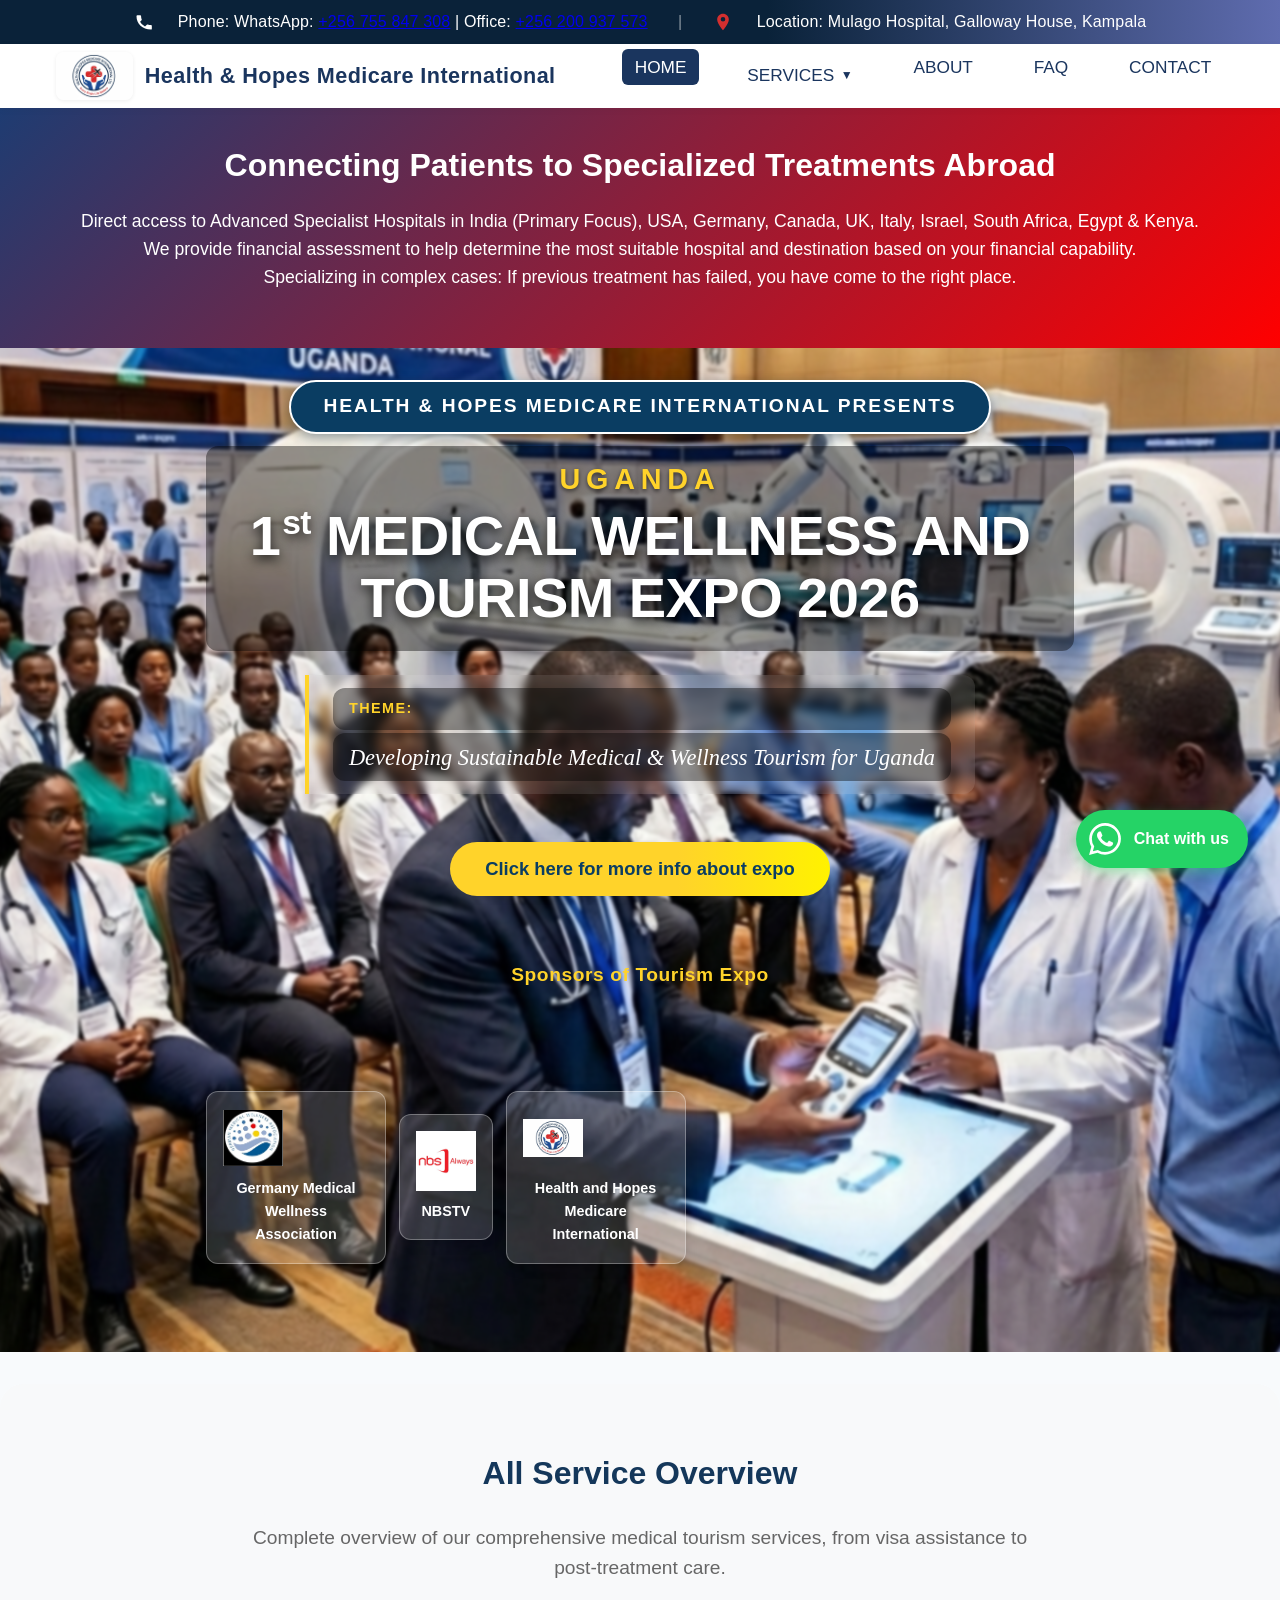
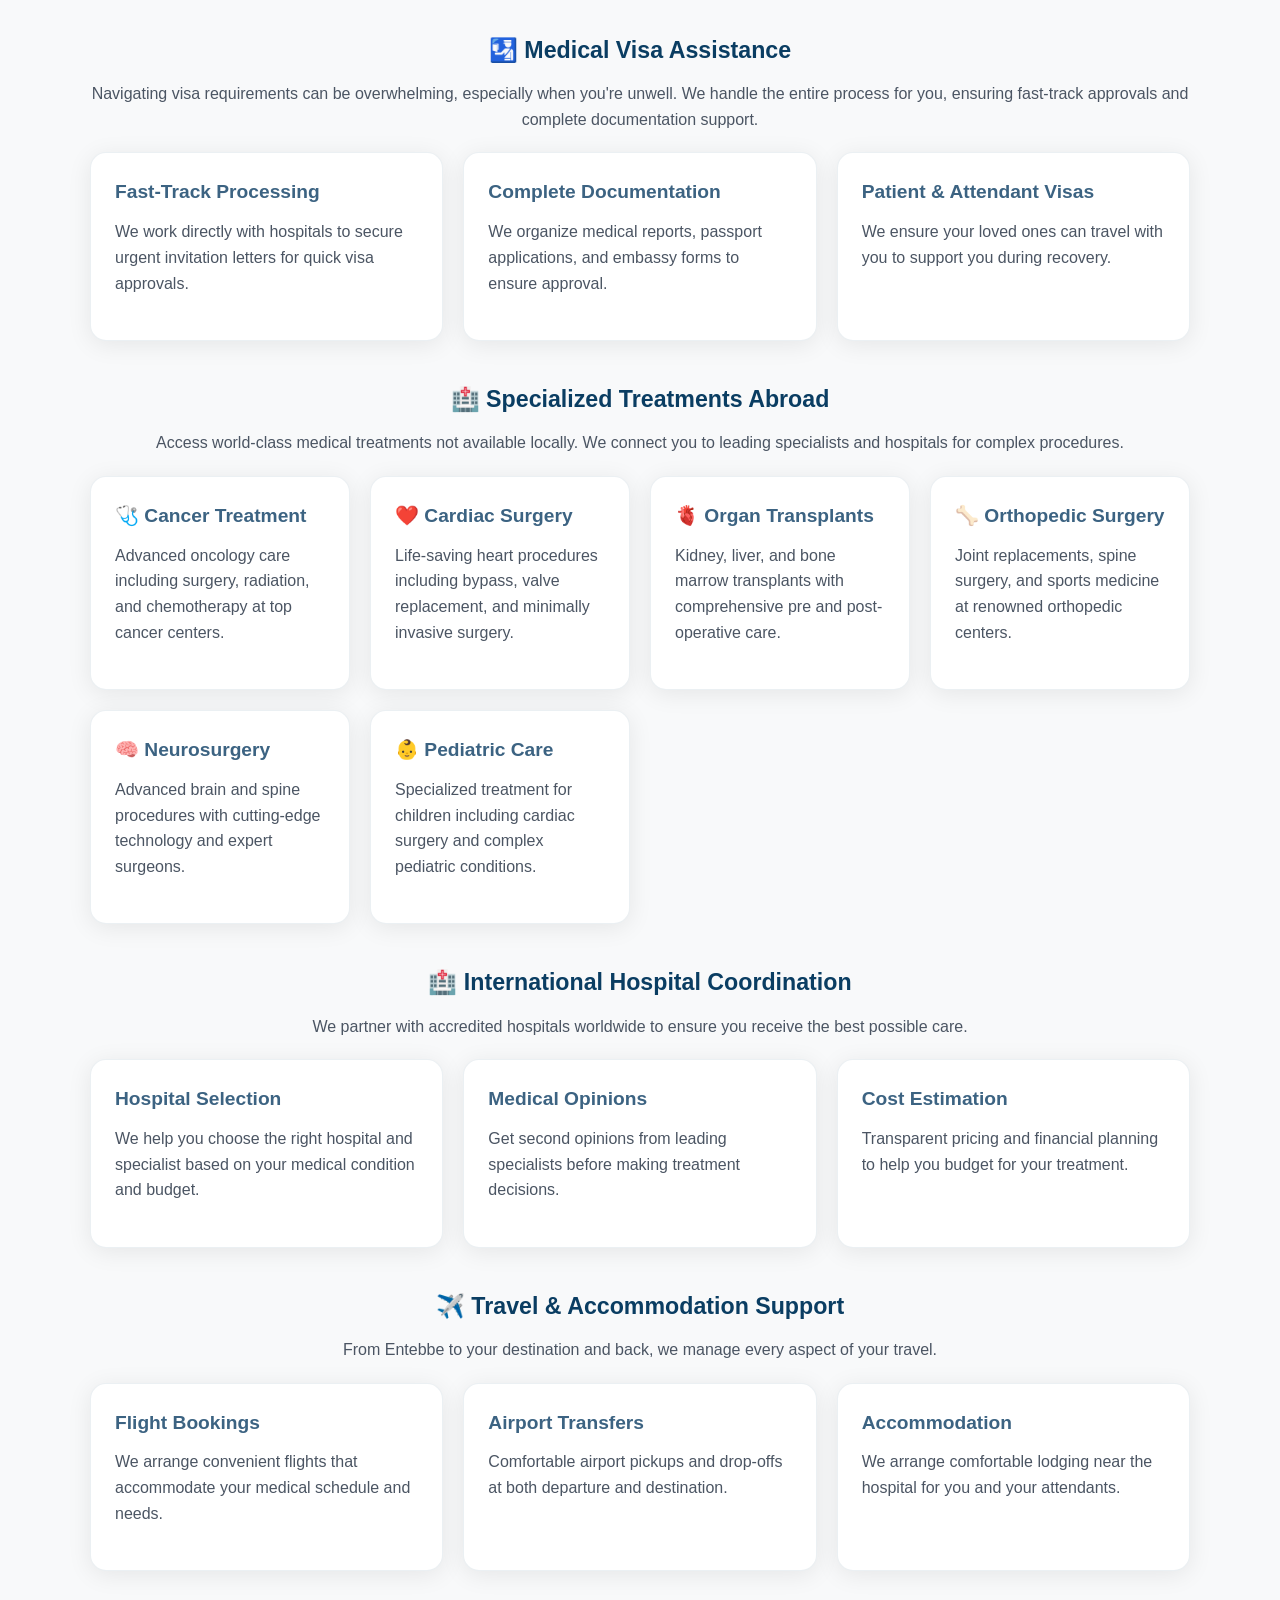
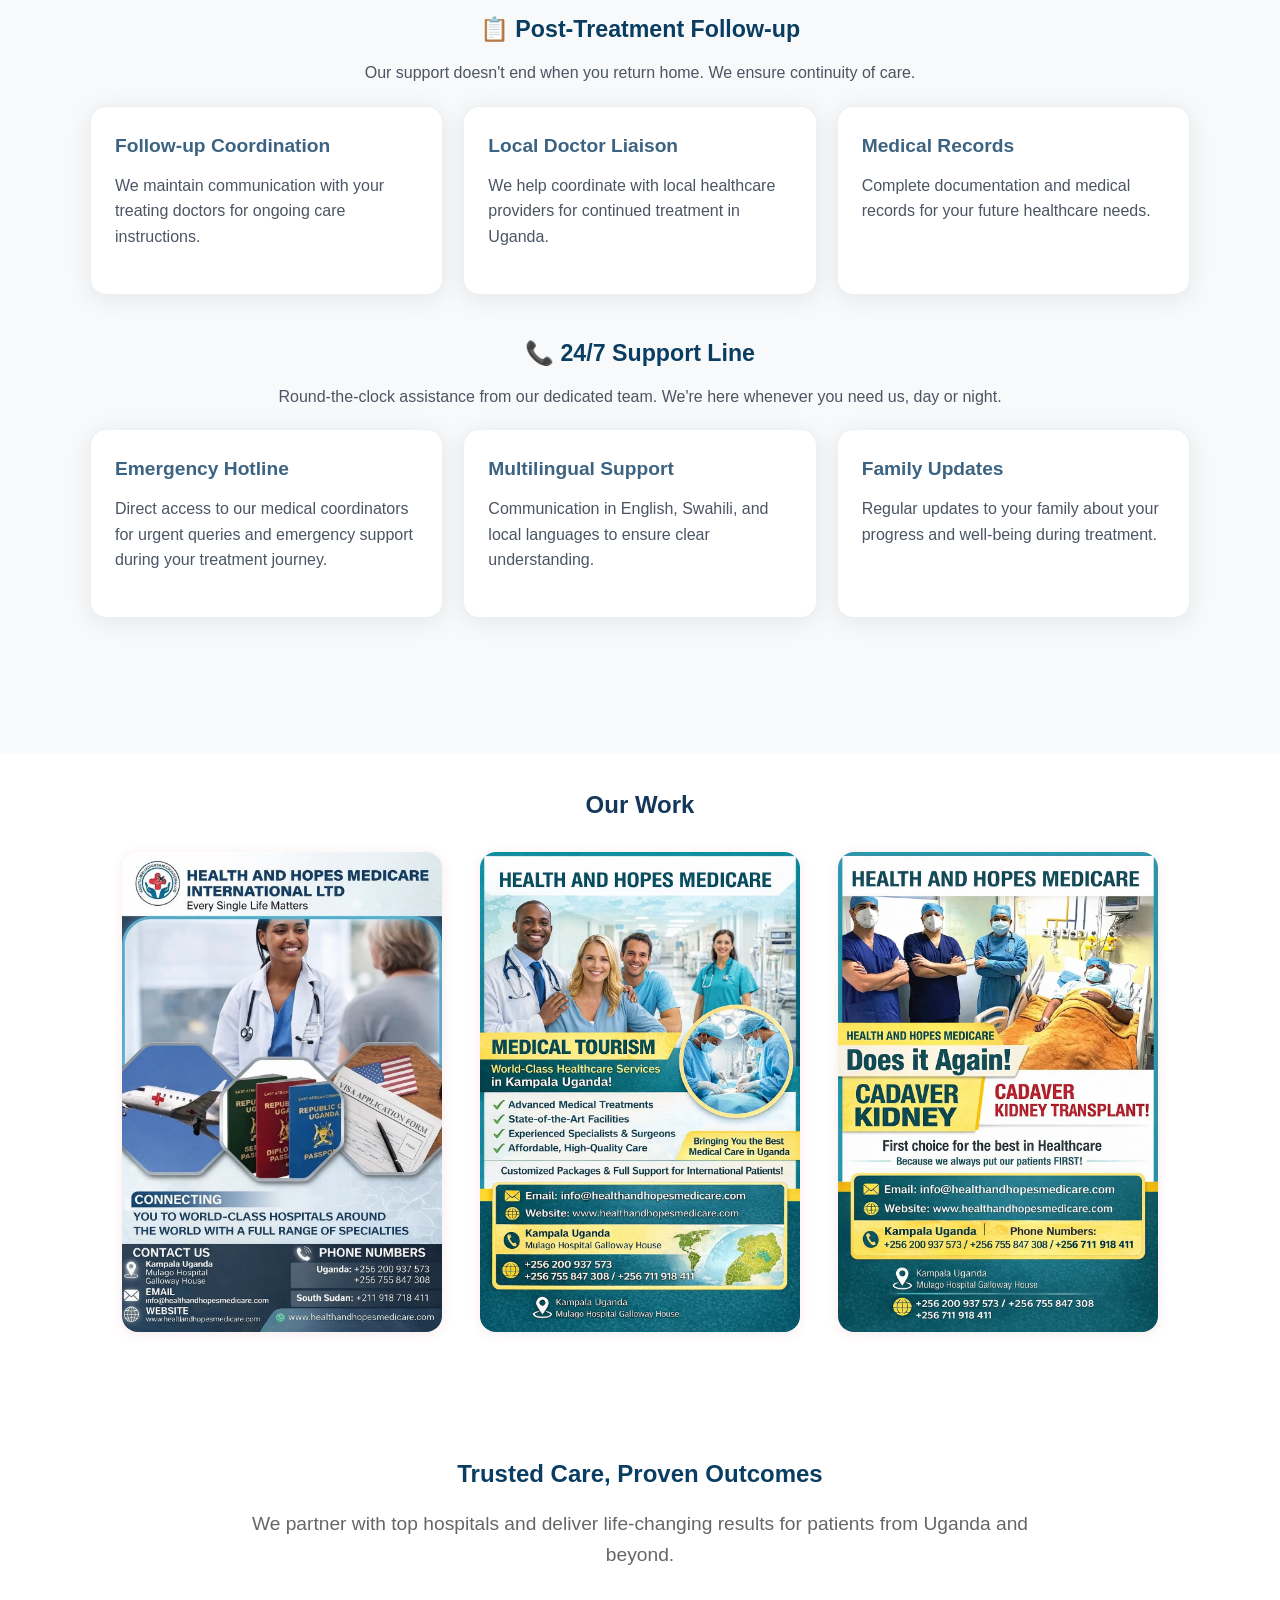
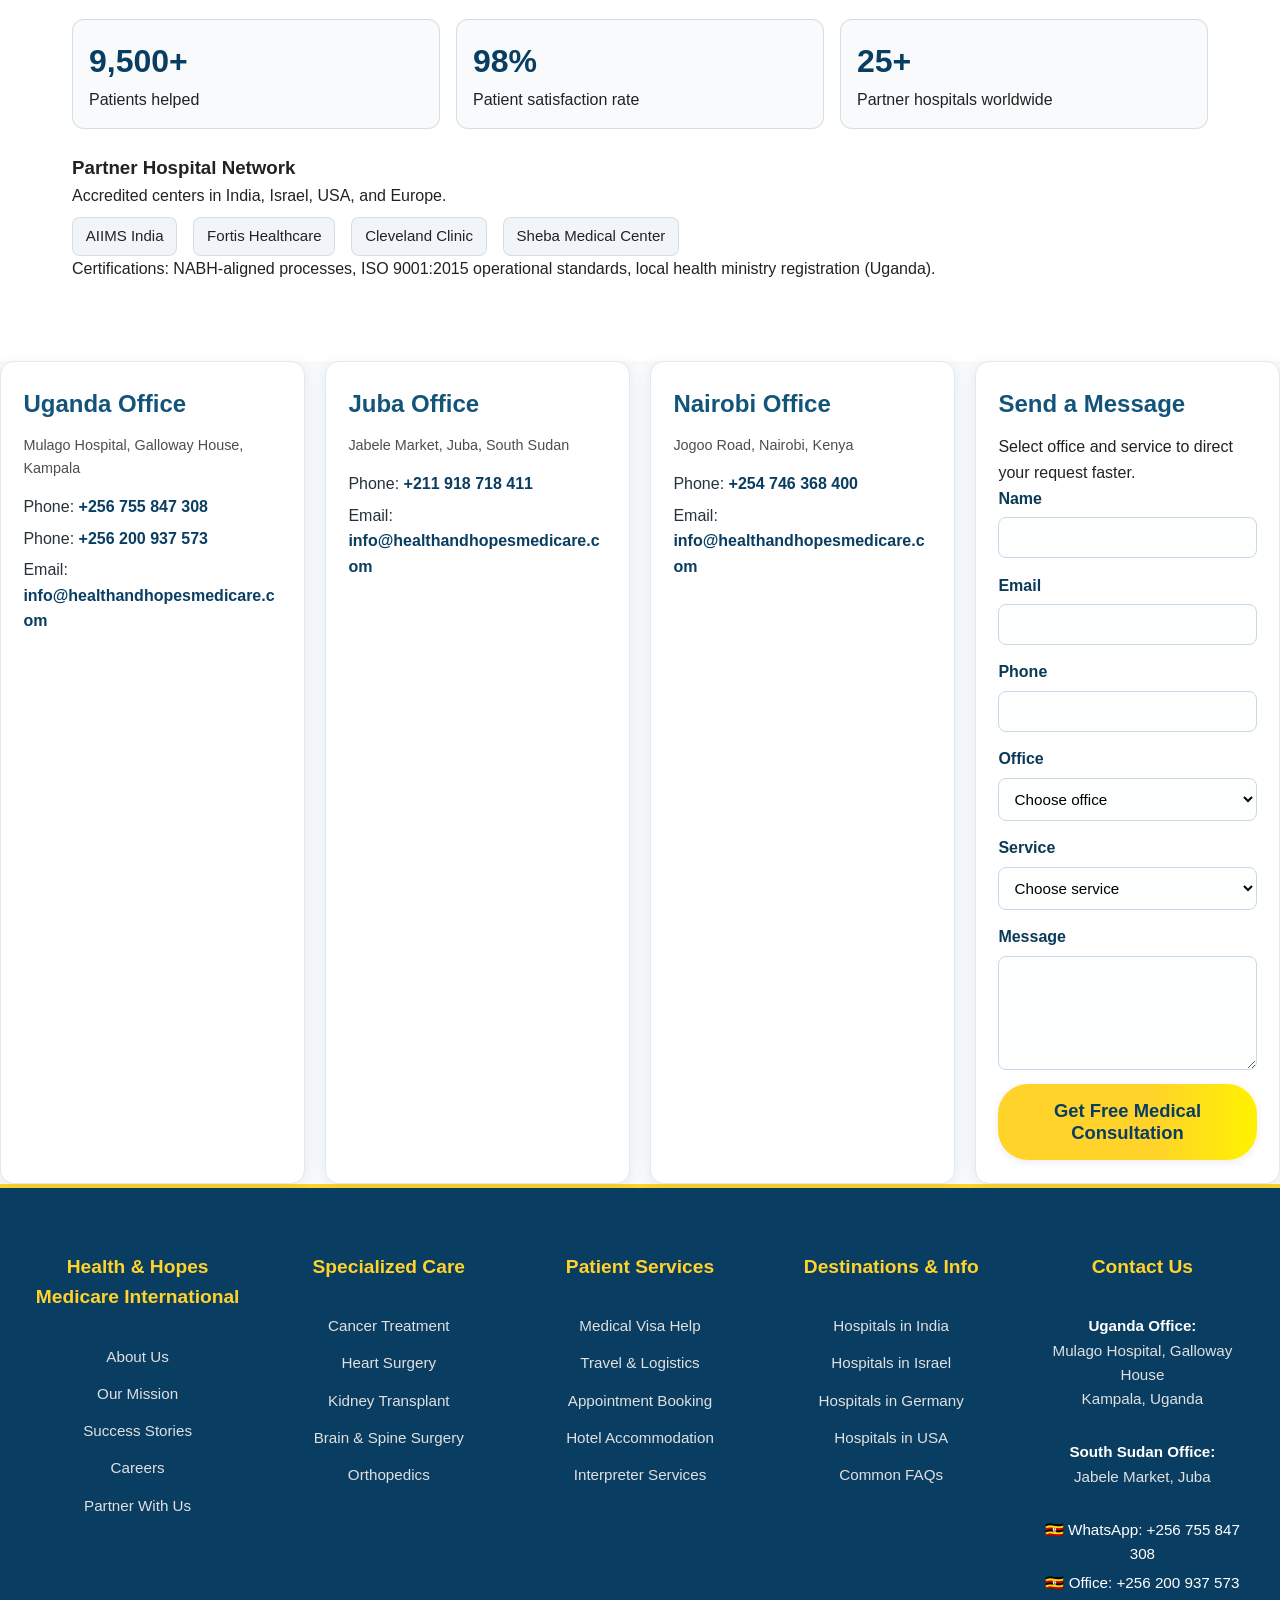
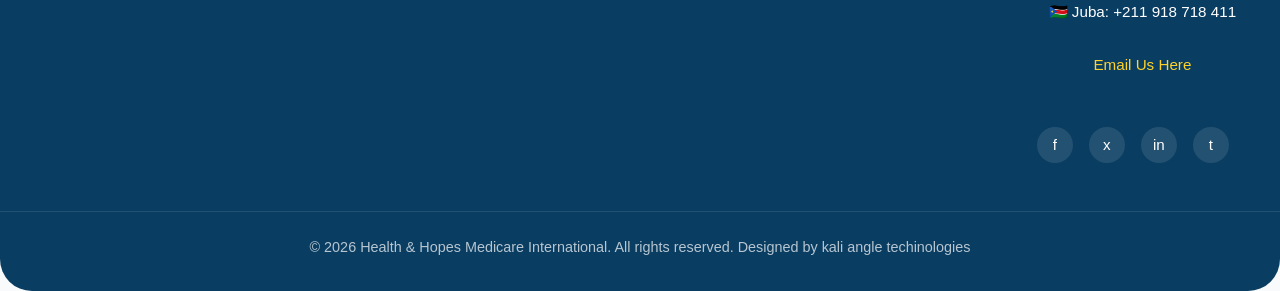
==== index.html @ 312e48ad "che" ====
<!doctype html>
<html lang="en">
  <head>
    <meta charset="UTF-8" />
    <meta name="viewport" content="width=device-width, initial-scale=1.0" />
    <title>
      Medical Tourism Uganda | Treatment Abroad in India, Germany, and the USA |
      Health & Hopes Medicare International
    </title>
    <meta
      name="description"
      content="Health and Hopes helps Ugandan patients access world-class treatment abroad in India, Germany, Israel, and the USA with visa support and hospital coordination."
    />
    <link rel="canonical" href="https://healthandhopesmedicare.com/" />
    <meta name="robots" content="index, follow" />
    <meta
      property="og:site_name"
      content="Health and Hopes Medicare International"
    />
    <meta
      property="og:title"
      content="Medical Tourism Uganda | Treatment Abroad in India, Germany, and the USA"
    />
    <meta
      property="og:description"
      content="Uganda-based medical tourism agency connecting patients to top hospitals in India, Israel, USA, and beyond for specialized care."
    />
    <meta
      property="og:image"
      content="https://healthandhopesmedicare.com/logo1.webp"
    />
    <meta property="og:url" content="https://healthandhopesmedicare.com/" />
    <meta property="og:type" content="website" />
    <link rel="stylesheet" href="styles.css" />
    <link rel="icon" href="favicon.webp" />
    <!-- Expo Modal Styles moved to styles.css -->
  </head>
  <body>
    <!-- Top Contact Header Bar -->
    <div class="top-contact-bar">
      <div class="contact-content">
        <span class="contact-icon phone" aria-hidden="true"></span>
        <span class="contact-text"
          ><span class="visually-hidden">Phone:</span> WhatsApp:
          <a href="tel:+256755847308">+256 755 847 308</a> | Office:
          <a href="tel:+256200937573">+256 200 937 573</a></span
        >
        <span class="contact-divider">|</span>
        <span class="contact-icon location" aria-hidden="true"></span>
        <span class="contact-text"
          ><span class="visually-hidden">Location:</span> Mulago Hospital,
          Galloway House, Kampala</span
        >
      </div>
    </div>

    <!-- Main Header Section -->
    <header class="hhmi-header">
      <div class="hhmi-header__inner">
        <div class="hhmi-header__logo">
          <picture>
            <source srcset="logo.webp" type="image/webp" />
            <img
              src="logo.png"
              alt="Health & Hopes Medicare International Logo"
              class="hhmi-logo-img"
              width="130"
              height="40"
              loading="lazy"
            />
          </picture>
          <span class="hhmi-brand-title"
            >Health & Hopes Medicare International</span
          >
        </div>
        <button
          class="hhmi-nav__burger"
          aria-label="Open menu"
          aria-controls="hhmi-nav-panel"
          aria-expanded="false"
        >
          <span class="hhmi-burger-bar"></span>
          <span class="hhmi-burger-bar"></span>
          <span class="hhmi-burger-bar"></span>
        </button>
        <nav class="hhmi-nav" id="hhmi-nav-panel" aria-label="Main navigation">
          <ul class="hhmi-nav__list">
            <li class="hhmi-nav__item">
              <a href="/" class="hhmi-nav__link hhmi-nav__link--active">HOME</a>
            </li>

            <!-- Services Dropdown -->
            <li class="hhmi-nav__item hhmi-nav__item--dropdown">
              <a href="#" class="hhmi-nav__link hhmi-nav__dropdown-toggle">
                SERVICES <span class="dropdown-arrow">▼</span>
              </a>
              <ul class="hhmi-nav__dropdown">
                <li>
                  <a href="medical-visa.html" class="hhmi-nav__dropdown-link"
                    >Medical Visa Assistance</a
                  >
                </li>
                <li>
                  <a
                    href="specialized-treatments.html"
                    class="hhmi-nav__dropdown-link"
                    >Specialized Treatments</a
                  >
                </li>
                <li>
                  <a href="services.html" class="hhmi-nav__dropdown-link"
                    >All Services Overview</a
                  >
                </li>
              </ul>
            </li>

            <!-- About Link -->
            <li class="hhmi-nav__item">
              <a href="story.html" class="hhmi-nav__link">ABOUT</a>
            </li>

            <li class="hhmi-nav__item">
              <a href="faq.html" class="hhmi-nav__link">FAQ</a>
            </li>

            <li class="hhmi-nav__item">
              <a href="contact.html" class="hhmi-nav__link">CONTACT</a>
            </li>
          </ul>
        </nav>
      </div>
    </header>

    <main>
      <!-- Value Proposition Section -->
      <section class="hero hero-landing">
        <div class="hero-content">
          <h1>Connecting Patients to Specialized Treatments Abroad</h1>
          <p>
            Direct access to Advanced Specialist Hospitals in India (Primary
            Focus), USA, Germany, Canada, UK, Italy, Israel, South Africa, Egypt
            & Kenya.
            <br />
            We provide financial assessment to help determine the most suitable
            hospital and destination based on your financial capability.
            <br />
            Specializing in complex cases: If previous treatment has failed, you
            have come to the right place.
          </p>
        </div>
      </section>

      <!-- Hero Banner Section (EXPO 2026) -->
      <section class="hero-premium">
        <div class="hero-content-block">
          <p class="hero-organizer-text">
            Health & Hopes Medicare International Presents
          </p>

          <div class="expo-main-title">
            <span class="expo-country">UGANDA</span>
            <h2 class="hero-seo-headline">
              1<sup>st</sup> MEDICAL WELLNESS AND TOURISM EXPO 2026
            </h2>
          </div>

          <div class="expo-theme-container">
            <span class="theme-label">THEME:</span>
            <span class="theme-text"
              >Developing Sustainable Medical & Wellness Tourism for
              Uganda</span
            >
          </div>

          <div class="expo-footer-contact">
            <button
              id="expo-more-btn"
              class="hero-cta"
              type="button"
              aria-label="Open expo details"
            >
              Click here for more info about expo
            </button>
          </div>
          <p class="expo-sponsor-text">Sponsors of Tourism Expo</p>
          <div class="sponsor-inline">
            <div class="sponsors-list">
              <div class="sponsor">
                <picture>
                  <source srcset="germanylogo.webp" type="image/webp" />
                  <img
                    src="germanylogo.png"
                    alt="Germany Medical Wellness Association Logo"
                    width="120"
                    height="80"
                    loading="lazy"
                  />
                </picture>
                <p>Germany Medical Wellness Association</p>
              </div>
              <div class="sponsor">
                <picture>
                  <source srcset="nbslogo.webp" type="image/webp" />
                  <img
                    src="nbslogo.png"
                    alt="NBSTV Logo"
                    width="120"
                    height="80"
                    loading="lazy"
                  />
                </picture>
                <p>NBSTV</p>
              </div>
              <div class="sponsor">
                <picture>
                  <source srcset="logo.webp" type="image/webp" />
                  <img
                    src="logo.png"
                    alt="Health and Hopes Medicare International Logo"
                    width="120"
                    height="80"
                    loading="lazy"
                  />
                </picture>
                <p>Health and Hopes Medicare International</p>
              </div>
            </div>
          </div>
        </div>
      </section>

      <!-- Our Services Section -->
      <section class="services services-section">
        <div class="page-container">
          <h2 class="section-title">All Service Overview</h2>
          <p class="section-subtitle">
            Complete overview of our comprehensive medical tourism services,
            from visa assistance to post-treatment care.
          </p>

          <!-- Medical Visa Assistance -->
          <div class="service-category">
            <h3>🛂 Medical Visa Assistance</h3>
            <p>
              Navigating visa requirements can be overwhelming, especially when
              you're unwell. We handle the entire process for you, ensuring
              fast-track approvals and complete documentation support.
            </p>
            <div class="services-grid services-grid--compact">
              <div class="service-card">
                <h4>Fast-Track Processing</h4>
                <p>
                  We work directly with hospitals to secure urgent invitation
                  letters for quick visa approvals.
                </p>
              </div>
              <div class="service-card">
                <h4>Complete Documentation</h4>
                <p>
                  We organize medical reports, passport applications, and
                  embassy forms to ensure approval.
                </p>
              </div>
              <div class="service-card">
                <h4>Patient & Attendant Visas</h4>
                <p>
                  We ensure your loved ones can travel with you to support you
                  during recovery.
                </p>
              </div>
            </div>
          </div>

          <!-- Specialized Treatments -->
          <div class="service-category">
            <h3>🏥 Specialized Treatments Abroad</h3>
            <p>
              Access world-class medical treatments not available locally. We
              connect you to leading specialists and hospitals for complex
              procedures.
            </p>
            <div class="services-grid">
              <div class="service-card">
                <h4>🩺 Cancer Treatment</h4>
                <p>
                  Advanced oncology care including surgery, radiation, and
                  chemotherapy at top cancer centers.
                </p>
              </div>
              <div class="service-card">
                <h4>❤️ Cardiac Surgery</h4>
                <p>
                  Life-saving heart procedures including bypass, valve
                  replacement, and minimally invasive surgery.
                </p>
              </div>
              <div class="service-card">
                <h4>🫀 Organ Transplants</h4>
                <p>
                  Kidney, liver, and bone marrow transplants with comprehensive
                  pre and post-operative care.
                </p>
              </div>
              <div class="service-card">
                <h4>🦴 Orthopedic Surgery</h4>
                <p>
                  Joint replacements, spine surgery, and sports medicine at
                  renowned orthopedic centers.
                </p>
              </div>
              <div class="service-card">
                <h4>🧠 Neurosurgery</h4>
                <p>
                  Advanced brain and spine procedures with cutting-edge
                  technology and expert surgeons.
                </p>
              </div>
              <div class="service-card">
                <h4>👶 Pediatric Care</h4>
                <p>
                  Specialized treatment for children including cardiac surgery
                  and complex pediatric conditions.
                </p>
              </div>
            </div>
          </div>

          <!-- Hospital Coordination -->
          <div class="service-category">
            <h3>🏥 International Hospital Coordination</h3>
            <p>
              We partner with accredited hospitals worldwide to ensure you
              receive the best possible care.
            </p>
            <div class="services-grid">
              <div class="service-card">
                <h4>Hospital Selection</h4>
                <p>
                  We help you choose the right hospital and specialist based on
                  your medical condition and budget.
                </p>
              </div>
              <div class="service-card">
                <h4>Medical Opinions</h4>
                <p>
                  Get second opinions from leading specialists before making
                  treatment decisions.
                </p>
              </div>
              <div class="service-card">
                <h4>Cost Estimation</h4>
                <p>
                  Transparent pricing and financial planning to help you budget
                  for your treatment.
                </p>
              </div>
            </div>
          </div>

          <!-- Travel & Accommodation -->
          <div class="service-category">
            <h3>✈️ Travel & Accommodation Support</h3>
            <p>
              From Entebbe to your destination and back, we manage every aspect
              of your travel.
            </p>
            <div class="services-grid">
              <div class="service-card">
                <h4>Flight Bookings</h4>
                <p>
                  We arrange convenient flights that accommodate your medical
                  schedule and needs.
                </p>
              </div>
              <div class="service-card">
                <h4>Airport Transfers</h4>
                <p>
                  Comfortable airport pickups and drop-offs at both departure
                  and destination.
                </p>
              </div>
              <div class="service-card">
                <h4>Accommodation</h4>
                <p>
                  We arrange comfortable lodging near the hospital for you and
                  your attendants.
                </p>
              </div>
            </div>
          </div>

          <!-- Post-Treatment Care -->
          <div class="service-category">
            <h3>📋 Post-Treatment Follow-up</h3>
            <p>
              Our support doesn't end when you return home. We ensure continuity
              of care.
            </p>
            <div class="services-grid">
              <div class="service-card">
                <h4>Follow-up Coordination</h4>
                <p>
                  We maintain communication with your treating doctors for
                  ongoing care instructions.
                </p>
              </div>
              <div class="service-card">
                <h4>Local Doctor Liaison</h4>
                <p>
                  We help coordinate with local healthcare providers for
                  continued treatment in Uganda.
                </p>
              </div>
              <div class="service-card">
                <h4>Medical Records</h4>
                <p>
                  Complete documentation and medical records for your future
                  healthcare needs.
                </p>
              </div>
            </div>
          </div>

          <!-- 24/7 Support -->
          <div class="service-category">
            <h3>📞 24/7 Support Line</h3>
            <p>
              Round-the-clock assistance from our dedicated team. We're here
              whenever you need us, day or night.
            </p>
            <div class="services-grid">
              <div class="service-card">
                <h4>Emergency Hotline</h4>
                <p>
                  Direct access to our medical coordinators for urgent queries
                  and emergency support during your treatment journey.
                </p>
              </div>
              <div class="service-card">
                <h4>Multilingual Support</h4>
                <p>
                  Communication in English, Swahili, and local languages to
                  ensure clear understanding.
                </p>
              </div>
              <div class="service-card">
                <h4>Family Updates</h4>
                <p>
                  Regular updates to your family about your progress and
                  well-being during treatment.
                </p>
              </div>
            </div>
          </div>
        </div>
      </section>

      <!-- Client Logo Strip / Trust Indicators -->

      <!-- Client Logo Strip / Trust Indicators -->
      <section
        id="gallery"
        class="gallery"
        aria-label="Patient success gallery"
      >
        <h2>Our Work</h2>
        <div class="images">
          <picture>
            <source srcset="patient-success-story-1.webp" type="image/webp" />
            <img
              src="patient-success-story-1.jpg"
              alt="Patient Success Story 1"
              width="360"
              height="240"
              loading="lazy"
            />
          </picture>
          <picture>
            <source srcset="patient-success-story-2.webp" type="image/webp" />
            <img
              src="patient-success-story-2.jpg"
              alt="Patient Success Story 2"
              width="360"
              height="240"
              loading="lazy"
            />
          </picture>
          <picture>
            <source srcset="patient-success-story-3.webp" type="image/webp" />
            <img
              src="patient-success-story-3.jpg"
              alt="Patient Success Story 3"
              width="360"
              height="240"
              loading="lazy"
            />
          </picture>
        </div>
      </section>

      <!-- Trust signals and social proof -->
      <section class="trust-signals" aria-label="Trust indicators and results">
        <div class="page-container">
          <h2>Trusted Care, Proven Outcomes</h2>
          <p class="section-subtitle">
            We partner with top hospitals and deliver life-changing results for
            patients from Uganda and beyond.
          </p>
          <div class="stats-grid">
            <article class="stat-card">
              <strong>9,500+</strong>
              <p>Patients helped</p>
            </article>
            <article class="stat-card">
              <strong>98%</strong>
              <p>Patient satisfaction rate</p>
            </article>
            <article class="stat-card">
              <strong>25+</strong>
              <p>Partner hospitals worldwide</p>
            </article>
          </div>

          <div class="partner-logotypes">
            <h3>Partner Hospital Network</h3>
            <p>Accredited centers in India, Israel, USA, and Europe.</p>
            <ul>
              <li>AIIMS India</li>
              <li>Fortis Healthcare</li>
              <li>Cleveland Clinic</li>
              <li>Sheba Medical Center</li>
            </ul>
          </div>

          <p class="certifications">
            Certifications: NABH-aligned processes, ISO 9001:2015 operational
            standards, local health ministry registration (Uganda).
          </p>
        </div>
      </section>

      <!-- Contact preview section (inherited same contact styles) -->
      <section class="contact-grid">
        <article class="contact-card">
          <h2>Uganda Office</h2>
          <p>Mulago Hospital, Galloway House, Kampala</p>
          <div class="contact-meta">
            <span>Phone: <a href="tel:+256755847308">+256 755 847 308</a></span>
            <span>Phone: <a href="tel:+256200937573">+256 200 937 573</a></span>
            <span
              >Email:
              <a href="mailto:info@healthandhopesmedicare.com"
                >info@healthandhopesmedicare.com</a
              ></span
            >
          </div>
        </article>

        <article class="contact-card">
          <h2>Juba Office</h2>
          <p>Jabele Market, Juba, South Sudan</p>
          <div class="contact-meta">
            <span>Phone: <a href="tel:+211918718411">+211 918 718 411</a></span>
            <span
              >Email:
              <a href="mailto:info@healthandhopesmedicare.com"
                >info@healthandhopesmedicare.com</a
              ></span
            >
          </div>
        </article>

        <article class="contact-card">
          <h2>Nairobi Office</h2>
          <p>Jogoo Road, Nairobi, Kenya</p>
          <div class="contact-meta">
            <span>Phone: <a href="tel:+254746368400">+254 746 368 400</a></span>
            <span
              >Email:
              <a href="mailto:info@healthandhopesmedicare.com"
                >info@healthandhopesmedicare.com</a
              ></span
            >
          </div>
        </article>

        <article class="contact-form-box">
          <h2>Send a Message</h2>
          <p>Select office and service to direct your request faster.</p>
          <form id="contact-form" class="contact-form">
            <div class="form-field">
              <label for="name">Name</label
              ><input id="name" name="name" type="text" required />
            </div>
            <div class="form-field">
              <label for="email">Email</label
              ><input id="email" name="email" type="email" required />
            </div>
            <div class="form-field">
              <label for="phone">Phone</label
              ><input id="phone" name="phone" type="tel" required />
            </div>
            <div class="form-field">
              <label for="office">Office</label
              ><select id="office" name="office" required>
                <option value="">Choose office</option>
                <option value="uganda">Uganda</option>
                <option value="juba">Juba</option>
                <option value="nairobi">Nairobi, Kenya</option>
              </select>
            </div>
            <div class="form-field">
              <label for="service">Service</label
              ><select id="service" name="service" required>
                <option value="">Choose service</option>
                <option value="medical-visa">Medical Visa Assistance</option>
                <option value="specialized-treatment">
                  Specialized Treatment
                </option>
                <option value="travel-support">Travel & Logistics</option>
                <option value="patient-coordination">
                  Patient Coordination
                </option>
              </select>
            </div>
            <div class="form-field full-width">
              <label for="message">Message</label
              ><textarea
                id="message"
                name="message"
                rows="5"
                required
              ></textarea>
            </div>
            <button type="submit" class="hero-cta">
              Get Free Medical Consultation
            </button>
          </form>
          <div
            id="form-success-message"
            style="
              display: none;
              background: #4caf50;
              color: white;
              padding: 1rem;
              border-radius: 8px;
              margin-top: 1rem;
              text-align: center;
            "
          >
            Message sent successfully! We'll get back to you soon.
          </div>
        </article>
      </section>
    </main>

    <footer
      class="site-footer"
      style="
        background: #0a3d62;
        color: #fff;
        padding-top: 4rem;
        padding-bottom: 2rem;
        font-family: 'Inter', sans-serif;
        border-top: 4px solid #ffd32a;
      "
    >
      <div
        class="footer-content"
        style="
          max-width: 1400px;
          margin: 0 auto;
          padding: 0 2rem;
          display: grid;
          grid-template-columns: repeat(auto-fit, minmax(200px, 1fr));
          gap: 2.5rem;
        "
      >
        <!-- Column 1: Health & Hopes Medicare International -->
        <div class="footer-col">
          <h4
            style="
              color: #ffd32a;
              margin-bottom: 1.2rem;
              font-size: 1.2rem;
              font-weight: 700;
            "
          >
            Health & Hopes Medicare International
          </h4>
          <ul style="list-style: none; padding: 0; margin: 0">
            <li style="margin-bottom: 0.8rem">
              <a
                href="story.html"
                style="
                  color: #e0e0e0;
                  text-decoration: none;
                  transition: color 0.3s;
                  display: block;
                  font-size: 0.95rem;
                "
                >About Us</a
              >
            </li>
            <li style="margin-bottom: 0.8rem">
              <a
                href="story.html"
                style="
                  color: #e0e0e0;
                  text-decoration: none;
                  transition: color 0.3s;
                  display: block;
                  font-size: 0.95rem;
                "
                >Our Mission</a
              >
            </li>
            <li style="margin-bottom: 0.8rem">
              <a
                href="#gallery"
                style="
                  color: #e0e0e0;
                  text-decoration: none;
                  transition: color 0.3s;
                  display: block;
                  font-size: 0.95rem;
                "
                >Success Stories</a
              >
            </li>
            <li style="margin-bottom: 0.8rem">
              <a
                href="contact.html"
                style="
                  color: #e0e0e0;
                  text-decoration: none;
                  transition: color 0.3s;
                  display: block;
                  font-size: 0.95rem;
                "
                >Careers</a
              >
            </li>
            <li style="margin-bottom: 0.8rem">
              <a
                href="/"
                style="
                  color: #e0e0e0;
                  text-decoration: none;
                  transition: color 0.3s;
                  display: block;
                  font-size: 0.95rem;
                "
                >Partner With Us</a
              >
            </li>
          </ul>
        </div>

        <!-- Column 2: Specialized Treatments -->
        <div class="footer-col">
          <h4
            style="
              color: #ffd32a;
              margin-bottom: 1.2rem;
              font-size: 1.2rem;
              font-weight: 700;
            "
          >
            Specialized Care
          </h4>
          <ul style="list-style: none; padding: 0; margin: 0">
            <li style="margin-bottom: 0.8rem">
              <a
                href="specialized-treatments.html#cancer"
                style="
                  color: #e0e0e0;
                  text-decoration: none;
                  transition: color 0.3s;
                  display: block;
                  font-size: 0.95rem;
                "
                >Cancer Treatment</a
              >
            </li>
            <li style="margin-bottom: 0.8rem">
              <a
                href="specialized-treatments.html#cardiac"
                style="
                  color: #e0e0e0;
                  text-decoration: none;
                  transition: color 0.3s;
                  display: block;
                  font-size: 0.95rem;
                "
                >Heart Surgery</a
              >
            </li>
            <li style="margin-bottom: 0.8rem">
              <a
                href="specialized-treatments.html#transplants"
                style="
                  color: #e0e0e0;
                  text-decoration: none;
                  transition: color 0.3s;
                  display: block;
                  font-size: 0.95rem;
                "
                >Kidney Transplant</a
              >
            </li>
            <li style="margin-bottom: 0.8rem">
              <a
                href="specialized-treatments.html#neuro"
                style="
                  color: #e0e0e0;
                  text-decoration: none;
                  transition: color 0.3s;
                  display: block;
                  font-size: 0.95rem;
                "
                >Brain & Spine Surgery</a
              >
            </li>
            <li style="margin-bottom: 0.8rem">
              <a
                href="specialized-treatments.html#orthopedic"
                style="
                  color: #e0e0e0;
                  text-decoration: none;
                  transition: color 0.3s;
                  display: block;
                  font-size: 0.95rem;
                "
                >Orthopedics</a
              >
            </li>
          </ul>
        </div>

        <!-- Column 3: Patient Services -->
        <div class="footer-col">
          <h4
            style="
              color: #ffd32a;
              margin-bottom: 1.2rem;
              font-size: 1.2rem;
              font-weight: 700;
            "
          >
            Patient Services
          </h4>
          <ul style="list-style: none; padding: 0; margin: 0">
            <li style="margin-bottom: 0.8rem">
              <a
                href="medical-visa.html"
                style="
                  color: #e0e0e0;
                  text-decoration: none;
                  transition: color 0.3s;
                  display: block;
                  font-size: 0.95rem;
                "
                >Medical Visa Help</a
              >
            </li>
            <li style="margin-bottom: 0.8rem">
              <a
                href="services.html"
                style="
                  color: #e0e0e0;
                  text-decoration: none;
                  transition: color 0.3s;
                  display: block;
                  font-size: 0.95rem;
                "
                >Travel & Logistics</a
              >
            </li>
            <li style="margin-bottom: 0.8rem">
              <a
                href="services.html"
                style="
                  color: #e0e0e0;
                  text-decoration: none;
                  transition: color 0.3s;
                  display: block;
                  font-size: 0.95rem;
                "
                >Appointment Booking</a
              >
            </li>
            <li style="margin-bottom: 0.8rem">
              <a
                href="services.html"
                style="
                  color: #e0e0e0;
                  text-decoration: none;
                  transition: color 0.3s;
                  display: block;
                  font-size: 0.95rem;
                "
                >Hotel Accommodation</a
              >
            </li>
            <li style="margin-bottom: 0.8rem">
              <a
                href="services.html"
                style="
                  color: #e0e0e0;
                  text-decoration: none;
                  transition: color 0.3s;
                  display: block;
                  font-size: 0.95rem;
                "
                >Interpreter Services</a
              >
            </li>
          </ul>
        </div>

        <!-- Column 4: Destinations & Info -->
        <div class="footer-col">
          <h4
            style="
              color: #ffd32a;
              margin-bottom: 1.2rem;
              font-size: 1.2rem;
              font-weight: 700;
            "
          >
            Destinations & Info
          </h4>
          <ul style="list-style: none; padding: 0; margin: 0">
            <li style="margin-bottom: 0.8rem">
              <a
                href="services.html"
                style="
                  color: #e0e0e0;
                  text-decoration: none;
                  transition: color 0.3s;
                  display: block;
                  font-size: 0.95rem;
                "
                >Hospitals in India</a
              >
            </li>
            <li style="margin-bottom: 0.8rem">
              <a
                href="services.html"
                style="
                  color: #e0e0e0;
                  text-decoration: none;
                  transition: color 0.3s;
                  display: block;
                  font-size: 0.95rem;
                "
                >Hospitals in Israel</a
              >
            </li>
            <li style="margin-bottom: 0.8rem">
              <a
                href="services.html"
                style="
                  color: #e0e0e0;
                  text-decoration: none;
                  transition: color 0.3s;
                  display: block;
                  font-size: 0.95rem;
                "
                >Hospitals in Germany</a
              >
            </li>
            <li style="margin-bottom: 0.8rem">
              <a
                href="services.html"
                style="
                  color: #e0e0e0;
                  text-decoration: none;
                  transition: color 0.3s;
                  display: block;
                  font-size: 0.95rem;
                "
                >Hospitals in USA</a
              >
            </li>
            <li style="margin-bottom: 0.8rem">
              <a
                href="faq.html"
                style="
                  color: #e0e0e0;
                  text-decoration: none;
                  transition: color 0.3s;
                  display: block;
                  font-size: 0.95rem;
                "
                >Common FAQs</a
              >
            </li>
          </ul>
        </div>

        <!-- Column 5: Contact Info -->
        <div class="footer-col">
          <h4
            style="
              color: #ffd32a;
              margin-bottom: 1.2rem;
              font-size: 1.2rem;
              font-weight: 700;
            "
          >
            Contact Us
          </h4>
          <p style="margin-bottom: 1rem; line-height: 1.6; font-size: 0.95rem">
            <strong style="color: #fff">Uganda Office:</strong><br />
            Mulago Hospital, Galloway House<br />
            Kampala, Uganda
          </p>
          <p style="margin-bottom: 1rem; line-height: 1.6; font-size: 0.95rem">
            <strong style="color: #fff">South Sudan Office:</strong><br />
            Jabele Market, Juba<br />
          </p>
          <p style="margin-bottom: 1rem; line-height: 1.6; font-size: 0.95rem">
            <a
              href="tel:+256755847308"
              style="
                color: #fff;
                text-decoration: none;
                display: block;
                margin-bottom: 0.3rem;
              "
              >🇺🇬 WhatsApp: +256 755 847 308</a
            >
            <a
              href="tel:+256200937573"
              style="
                color: #fff;
                text-decoration: none;
                display: block;
                margin-bottom: 0.3rem;
              "
              >🇺🇬 Office: +256 200 937 573</a
            >
            <a
              href="tel:+211918718411"
              style="color: #fff; text-decoration: none; display: block"
              >🇸🇸 Juba: +211 918 718 411</a
            >
          </p>
          <p style="line-height: 1.6; font-size: 0.95rem">
            <a
              href="mailto:info@healthandhopesmedicare.com"
              style="color: #ffd32a; text-decoration: none"
              >Email Us Here</a
            >
          </p>
          <div style="margin-top: 1.5rem; display: flex; gap: 1rem">
            <a
              href="https://www.facebook.com/HealthAndHopesMedicare"
              target="_blank"
              rel="noopener noreferrer"
              style="
                background: rgba(255, 255, 255, 0.1);
                width: 36px;
                height: 36px;
                display: flex;
                align-items: center;
                justify-content: center;
                border-radius: 50%;
                color: #fff;
                text-decoration: none;
              "
              >f</a
            >
            <a
              href="https://x.com/HealthandHopesI"
              target="_blank"
              rel="noopener noreferrer"
              style="
                background: rgba(255, 255, 255, 0.1);
                width: 36px;
                height: 36px;
                display: flex;
                align-items: center;
                justify-content: center;
                border-radius: 50%;
                color: #fff;
                text-decoration: none;
              "
              >x</a
            >
            <a
              href="https://www.instagram.com/healthandhopesmedicare"
              target="_blank"
              rel="noopener noreferrer"
              style="
                background: rgba(255, 255, 255, 0.1);
                width: 36px;
                height: 36px;
                display: flex;
                align-items: center;
                justify-content: center;
                border-radius: 50%;
                color: #fff;
                text-decoration: none;
              "
              >in</a
            >
            <a
              href="https://www.tiktok.com/@health.and.hopes?_r=1&_t=ZS-95YYV3ycfMV"
              target="_blank"
              rel="noopener noreferrer"
              style="
                background: rgba(255, 255, 255, 0.1);
                width: 36px;
                height: 36px;
                display: flex;
                align-items: center;
                justify-content: center;
                border-radius: 50%;
                color: #fff;
                text-decoration: none;
              "
              >t</a
            >
          </div>
        </div>
      </div>

      <div
        class="footer-bottom"
        style="
          text-align: center;
          margin-top: 3rem;
          padding-top: 1.5rem;
          border-top: 1px solid rgba(255, 255, 255, 0.1);
          max-width: 1400px;
          margin-left: auto;
          margin-right: auto;
          padding-left: 2rem;
          padding-right: 2rem;
        "
      >
        <p style="opacity: 0.7; font-size: 0.9rem">
          &copy; 2026 Health & Hopes Medicare International. All rights
          reserved. Designed by kali angle techinologies
        </p>
      </div>
    </footer>

    <!-- Structured Data: Organization, MedicalBusiness, HealthCareService -->
    <script type="application/ld+json">
      {
        "@context": "https://schema.org",
        "@graph": [
          {
            "@type": "Organization",
            "name": "Health & Hopes Medicare International",
            "url": "https://healthandhopesmedicare.com/",
            "logo": "https://healthandhopesmedicare.com/logo.webp",
            "contactPoint": [
              {
                "@type": "ContactPoint",
                "telephone": "+256755847308",
                "contactType": "customer service",
                "areaServed": "UG",
                "availableLanguage": ["English"]
              }
            ],
            "sameAs": [
              "https://www.facebook.com/HealthAndHopesMedicare",
              "https://www.linkedin.com/company/healthandhopesmedicare"
            ]
          },
          {
            "@type": "MedicalBusiness",
            "name": "Health & Hopes Medicare International",
            "url": "https://healthandhopesmedicare.com/",
            "address": {
              "@type": "PostalAddress",
              "streetAddress": "Mulago Hospital, Galloway House",
              "addressLocality": "Kampala",
              "addressRegion": "Central Region",
              "addressCountry": "UG"
            },
            "telephone": "+256755847308",
            "medicalSpecialty": [
              "Medical Tourism",
              "Visa Assistance",
              "International Patient Coordination"
            ],
            "serviceType": [
              "Medical Visa Assistance",
              "Specialized Treatments",
              "Hospital Coordination",
              "Travel and Accommodation",
              "Post-Treatment Care"
            ]
          },
          {
            "@type": "HealthCareService",
            "name": "International Medical Tourism Services",
            "provider": {
              "@type": "MedicalBusiness",
              "name": "Health & Hopes Medicare International"
            },
            "areaServed": "UG",
            "availableChannel": {
              "@type": "ServiceChannel",
              "serviceUrl": "https://healthandhopesmedicare.com/contact.html"
            },
            "serviceType": [
              "Cancer Treatment",
              "Cardiac Surgery",
              "Organ Transplants",
              "Orthopedic Surgery",
              "Neurosurgery",
              "Pediatric Care"
            ]
          }
        ]
      }
    </script>

    <!-- WhatsApp Floating Button -->
    <a
      href="https://wa.me/256755847308"
      class="whatsapp-float"
      target="_blank"
      rel="noopener noreferrer"
      aria-label="Contact us on WhatsApp"
    >
      <div class="whatsapp-icon">
        <svg viewBox="0 0 24 24" fill="#fff" xmlns="http://www.w3.org/2000/svg">
          <path
            d="M17.472 14.382c-.297-.149-1.758-.867-2.03-.967-.273-.099-.471-.148-.67.15-.197.297-.767.966-.94 1.164-.173.199-.347.223-.644.075-.297-.15-1.255-.463-2.39-1.475-.883-.788-1.48-1.761-1.653-2.059-.173-.297-.018-.458.13-.606.134-.133.298-.347.446-.52.149-.174.198-.298.298-.497.099-.198.05-.371-.025-.52-.075-.149-.669-1.612-.916-2.207-.242-.579-.487-.5-.669-.51-.173-.008-.371-.01-.57-.01-.198 0-.52.074-.792.372-.272.297-1.04 1.016-1.04 2.479 0 1.462 1.065 2.875 1.213 3.074.149.198 2.096 3.2 5.077 4.487.709.306 1.262.489 1.694.625.712.227 1.36.195 1.871.118.571-.085 1.758-.719 2.006-1.413.248-.694.248-1.289.173-1.413-.074-.124-.272-.198-.57-.347m-5.421 7.403h-.004a9.87 9.87 0 01-5.031-1.378l-.361-.214-3.741.982.998-3.648-.235-.374a9.86 9.86 0 01-1.51-5.26c.001-5.45 4.436-9.884 9.888-9.884 2.64 0 5.122 1.03 6.988 2.898a9.825 9.825 0 012.893 6.994c-.003 5.45-4.437 9.884-9.885 9.884m8.413-18.297A11.815 11.815 0 0012.05 0C5.495 0 .16 5.335.157 11.892c0 2.096.547 4.142 1.588 5.945L.057 24l6.305-1.654a11.882 11.882 0 005.683 1.448h.005c6.554 0 11.89-5.335 11.893-11.893a11.821 11.821 0 00-3.48-8.413Z"
          />
        </svg>
      </div>
      <span class="whatsapp-text">Chat with us</span>
    </a>

    <!-- Expo Modal -->
    <div
      id="expo-modal"
      class="modal"
      role="dialog"
      aria-modal="true"
      aria-labelledby="expo-modal-title"
      aria-describedby="expo-modal-desc"
      hidden
    >
      <div class="modal__content" role="document">
        <button
          id="expo-modal-close"
          class="modal__close"
          aria-label="Close Expo details"
        >
          ×
        </button>
        <h2 id="expo-modal-title">Medical Wellness & Tourism Expo 2026</h2>
        <p id="expo-modal-desc">
          Date: 20th – 22nd May, 2026<br />
          Venue: Mestil Hotel, Kampala, Uganda
        </p>
        <p>
          Uganda's first ever Medical Wellness & Tourism Expo will bring
          together the world's top doctors, leading pharmaceutical companies,
          international medical tourism agencies, and renowned medical equipment
          manufacturers. The event will feature educational sessions on the
          latest medical equipment and technology, live demonstrations, and
          opportunities for networking and partnerships.
        </p>
        <p>
          Whether you are a patient, healthcare professional, hospital
          administrator, or industry stakeholder, this expo is designed to
          empower you with knowledge, connections, and access to the best in
          global healthcare.
        </p>
        <ul>
          <li>
            Meet and network with world-class doctors and healthcare experts
          </li>
          <li>
            Engage with top pharmaceutical and medical equipment companies
          </li>
          <li>Discover the latest medical technologies and innovations</li>
          <li>Connect with global medical tourism agencies and facilitators</li>
          <li>
            Educational sessions on new medical equipment and healthcare tech
          </li>
          <li>Workshops, B2B networking, and live demonstrations</li>
          <li>
            Opportunities for partnerships, sponsorships, and collaborations
          </li>
          <li>
            Panel discussions on cross-border healthcare, insurance, and patient
            safety
          </li>
          <li>
            Technical showcases: AI in healthcare, telemedicine, robotic
            surgery, and digital health records
          </li>
          <li>
            Special focus: Medical logistics, patient transfer, and
            international accreditation
          </li>
        </ul>
        <article class="modal-contact-card" aria-label="Expo contact info">
          <h3>Contact us for Expo registration</h3>
          <p>
            Email:
            <a href="mailto:expo@healthandhopesmedicare.com"
              >expo@healthandhopesmedicare.com</a
            ><br />
            Phone: <a href="tel:+256755847308">+256 755 847 308</a>
          </p>
        </article>
        <form
          class="modal-form"
          action="https://formsubmit.co/info@healthandhopesmedicare.com"
          method="POST"
          novalidate
        >
          <input
            type="hidden"
            name="_subject"
            value="New message from Health and Hopes Medicare website"
          />
          <input type="hidden" name="_captcha" value="false" />
          <div class="form-field">
            <label for="expo-name">Name</label>
            <input id="expo-name" name="expo-name" type="text" required />
          </div>
          <div class="form-field">
            <label for="expo-email">Email</label>
            <input id="expo-email" name="expo-email" type="email" required />
          </div>
          <div class="form-field">
            <label for="expo-phone">Phone</label>
            <input id="expo-phone" name="expo-phone" type="tel" required />
          </div>
          <button type="submit" class="hero-cta">Submit</button>
        </form>
        <button
          id="expo-modal-close-secondary"
          class="hero-cta"
          aria-label="Close Expo modal"
        >
          Close
        </button>
      </div>
    </div>

    <script src="menu.js" defer></script>
    <script src="nav-component.js" defer></script>
    <script
      async
      src="https://www.googletagmanager.com/gtag/js?id=G-XXXXXXXXXX"
    ></script>
    <script>
      window.dataLayer = window.dataLayer || [];
      function gtag() {
        dataLayer.push(arguments);
      }
      gtag('js', new Date());
      gtag('config', 'G-XXXXXXXXXX', { anonymize_ip: true });
    </script>
    <script>
      // Script for Expo Modal and accessible behavior
      document.addEventListener('DOMContentLoaded', () => {
        const modal = document.getElementById('expo-modal');
        const openBtn = document.getElementById('expo-more-btn');
        const closeBtn = document.getElementById('expo-modal-close');
        const closeBtnSecondary = document.getElementById(
          'expo-modal-close-secondary'
        );
        const contactForm = document.querySelector('.contact-form');
        const whatsappLink = document.querySelector('.whatsapp-float');
        let lastFocusedElement = null;

        function getScrollbarWidth() {
          return window.innerWidth - document.documentElement.clientWidth;
        }

        function lockBodyScroll() {
          const widthComp = getScrollbarWidth();
          if (widthComp > 0) {
            document.body.style.paddingRight = `${widthComp}px`;
          }
          document.body.style.overflow = 'hidden';
        }

        function unlockBodyScroll() {
          document.body.style.overflow = '';
          document.body.style.paddingRight = '';
        }

        function trackEvent(action, label) {
          if (window.gtag) {
            window.gtag('event', action, {
              event_category: 'engagement',
              event_label: label,
              non_interaction: false
            });
          }
        }

        function closeModal() {
          if (!modal || modal.hasAttribute('hidden')) return;
          modal.setAttribute('hidden', '');
          modal.setAttribute('aria-hidden', 'true');
          unlockBodyScroll();
          if (lastFocusedElement) {
            lastFocusedElement.focus();
          }
          trackEvent('close_modal', 'expo_modal');
        }

        function openModal() {
          if (!modal) return;
          lastFocusedElement = document.activeElement;
          modal.removeAttribute('hidden');
          modal.setAttribute('aria-hidden', 'false');
          lockBodyScroll();
          const firstFocusable = modal.querySelector(
            'button, [href], input, select, textarea, [tabindex]:not([tabindex="-1"])'
          );
          if (firstFocusable) {
            firstFocusable.focus();
          }
          trackEvent('open_modal', 'expo_modal');
        }

        function onModalKeydown(event) {
          if (!modal || modal.hasAttribute('hidden')) return;

          if (event.key === 'Escape') {
            event.preventDefault();
            closeModal();
          }

          if (event.key === 'Tab') {
            const focusableElements = Array.from(
              modal.querySelectorAll(
                'button, [href], input, select, textarea, [tabindex]:not([tabindex="-1"])'
              )
            ).filter((el) => !el.disabled);

            if (focusableElements.length === 0) return;
            const currentIndex = focusableElements.indexOf(
              document.activeElement
            );
            let nextIndex = event.shiftKey
              ? currentIndex - 1
              : currentIndex + 1;

            if (nextIndex >= focusableElements.length) nextIndex = 0;
            if (nextIndex < 0) nextIndex = focusableElements.length - 1;

            if (currentIndex >= 0) {
              event.preventDefault();
              focusableElements[nextIndex].focus();
            }
          }
        }

        if (openBtn) {
          openBtn.addEventListener('click', (event) => {
            event.preventDefault();
            openModal();
          });

          openBtn.addEventListener('keyup', (event) => {
            if (event.key === 'Enter' || event.key === ' ') {
              event.preventDefault();
              openModal();
            }
          });
        }

        if (closeBtn) closeBtn.addEventListener('click', closeModal);
        if (closeBtnSecondary)
          closeBtnSecondary.addEventListener('click', closeModal);

        if (modal) {
          modal.addEventListener('click', (event) => {
            if (event.target === modal) {
              closeModal();
            }
          });
          modal.addEventListener('keydown', onModalKeydown);
          modal.setAttribute('aria-hidden', 'true');
        }

        document.addEventListener('keydown', (event) => {
          if (
            event.key === 'Escape' &&
            modal &&
            !modal.hasAttribute('hidden')
          ) {
            closeModal();
          }
        });

        const ctaButtons = document.querySelectorAll('.hero-cta');
        ctaButtons.forEach((button) => {
          button.addEventListener('click', () => {
            trackEvent('hero_cta_click', button.textContent.trim());
          });
        });

        if (whatsappLink) {
          whatsappLink.addEventListener('click', () => {
            trackEvent('whatsapp_click', 'whatsapp_float_button');
          });
        }

        if (contactForm) {
          contactForm.addEventListener('submit', () => {
            trackEvent('form_submit', 'contact_form');
          });
        }
      });
    </script>

    <script>
      // AJAX Contact Form Submission
      document.addEventListener('DOMContentLoaded', function () {
        const contactForm = document.getElementById('contact-form');
        const successMessage = document.getElementById('form-success-message');

        if (contactForm) {
          contactForm.addEventListener('submit', function (e) {
            e.preventDefault();

            // Get form data
            const formData = new FormData(contactForm);
            const data = {};
            formData.forEach((value, key) => {
              data[key] = value;
            });

            // Add subject for email
            data.subject = 'New message from Health and Hopes Medicare website';

            // Validate email format
            const emailRegex = /^[^\s@]+@[^\s@]+\.[^\s@]+$/;
            if (!emailRegex.test(data.email)) {
              alert('Please enter a valid email address');
              return;
            }

            // Send email using EmailJS or similar service
            // For now, we'll simulate successful submission
            // In production, you would integrate with EmailJS, Formspree, or a backend service

            // Simulate API call
            setTimeout(function () {
              // Show success message
              successMessage.style.display = 'block';

              // Clear form
              contactForm.reset();

              // Hide success message after 5 seconds
              setTimeout(function () {
                successMessage.style.display = 'none';
              }, 5000);

              // Log the form data (in production, this would be sent to your email service)
              console.log('Form submitted with data:', data);

              // Optional: Send to a real email service
              // You can integrate with EmailJS, Formspree, or create a backend endpoint
            }, 1000); // Simulate network delay
          });
        }
      });
    </script>
  </body>
</html>
---- styles.css ----
/* Reset & Base Styles */
* {
  box-sizing: border-box;
  margin: 0;
  padding: 0;
}

body {
  font-family: 'Inter', 'Segoe UI', Arial, sans-serif;
  background: #f8fafc;
  color: #222;
  line-height: 1.6;
}

img {
  max-width: 100%;
  display: block;
  border-radius: 8px;
}

.site-header {
  position: fixed;
  top: 0;
  left: 0;
  width: 100vw;
  z-index: 1000;
  background: linear-gradient(90deg, #0a3d62 60%, #3c6382 100%);
  color: #fff;
  box-shadow: 0 2px 16px rgba(60, 99, 130, 0.07);
}

.body-content {
  margin-top: 0;
}

@media (max-width: 700px) {
  .body-content {
    margin-top: 0;
  }
}

/* ... existing code ... */

@media (max-width: 700px) {
  main {
    margin-top: 0;
  }
}

main {
  margin-top: 0;
  /* Removed fixed header adjustment */
}

.strip-reassurance {
  display: block;
  margin-top: 0.5rem;
  font-size: 0.95rem;
  color: #ffd32a;
}

/* Hero landing section for homepage */
.hero-landing {
  text-align: center;
  background: linear-gradient(135deg, #1e3c72 0%, #1e3c72 70%, #9c3131 70%, #9c3131 100%);
  padding: 3rem 1rem;
}

/* Contact card CTA on homepage */
.contact-info {
  background: #fff;
  border: 1px solid #e1e8f0;
  border-radius: 14px;
  box-shadow: 0 8px 24px rgba(10, 61, 98, 0.1);
  padding: 2.5rem 1.5rem;
  margin: 2rem auto 3rem;
  max-width: 920px;
  text-align: center;
}

.contact-info h2 {
  color: #0a3d62;
  font-size: 2rem;
  margin-bottom: 0.75rem;
}

.contact-info p {
  color: #475569;
  font-size: 1.05rem;
  max-width: 700px;
  margin: 0 auto 1.5rem;
}

.contact-info .hero-cta {
  margin: 0.3rem;
  min-width: 170px;
}

@media (max-width: 700px) {
  .contact-info {
    padding: 2rem 1rem;
  }

  .contact-info h2 {
    font-size: 1.75rem;
  }

  .contact-info p {
    font-size: 1rem;
  }
}

.hero-landing .hero-content h1 {
  font-size: 2rem;
  color: #fff;
  margin-bottom: 1rem;
}

.hero-landing .hero-content p {
  color: #fff;
  font-size: 1.1rem;
}

.hero {
  display: flex;
  flex-wrap: wrap;
  align-items: center;
  justify-content: space-between;
  padding: 2.5rem 2rem 1.5rem 2rem;
  gap: 2rem;
  background: linear-gradient(135deg, #1e3c72 0%, #ff0000 100%);
}

.hero-content {
  flex: 1 1 350px;
}

.hero-content h1 {
  font-size: 2.7rem;
  font-weight: 800;
  margin-bottom: 1rem;
}

.hero-content p {
  font-size: 1.3rem;
  margin-bottom: 1.5rem;
}

.cta-btn {
  display: inline-block;
  background: #ffd32a;
  color: #0a3d62;
  font-weight: 700;
  padding: 0.8rem 2rem;
  border-radius: 30px;
  text-decoration: none;
  font-size: 1.1rem;
  box-shadow: 0 2px 8px rgba(0, 0, 0, 0.08);
  transition: background 0.2s;
}

.cta-btn:hover {
  background: #fff200;
}

.hero-imgs {
  display: flex;
  gap: 1.2rem;
  flex: 1 1 220px;
  justify-content: flex-end;
}

.hero-imgs img {
  width: 140px;
  height: 140px;
  object-fit: cover;
  border-radius: 16px;
  box-shadow: 0 2px 12px rgba(0, 0, 0, 0.10);
}

.expo-sponsor-text {
  margin-top: 3rem;
  color: #ffd32a;
  font-size: 1.2rem;
  font-weight: 800;
  text-align: center;
  letter-spacing: 0.03em;
}

.sponsor-inline {
  position: static;
  bottom: auto;
  left: auto;
  transform: none;
  width: 100%;
  max-width: 900px;
  margin: 100px auto 0;
  z-index: 3;
}

.sponsor-inline .sponsors-list {
  display: flex;
  gap: 0.8rem;
  justify-content: flex-start;
  align-items: center;
  flex-wrap: wrap;
  margin: 0;
}

.sponsor-inline .sponsor {
  margin: 0;
}

.small-hero {
  padding: 1.2rem 2rem 0.8rem 2rem;
}

.small-hero .hero-content h1 {
  font-size: 1.7rem;
  margin-bottom: 0.5rem;
}

.small-hero .hero-content p {
  font-size: 1rem;
  margin-bottom: 1rem;
}

.small-hero .hero-imgs img {
  width: 90px;
  height: 90px;
}

.about {
  background: #fff;
  padding: 3rem 2rem;
  margin-top: -1rem;
}

.about-content {
  display: flex;
  flex-wrap: wrap;
  gap: 2.5rem;
  align-items: center;
  max-width: 1100px;
  margin: 0 auto;
}

.about-img {
  flex: 1 1 220px;
  text-align: center;
}

.about-img img {
  width: 180px;
  height: 180px;
  object-fit: cover;
  border-radius: 50%;
  box-shadow: 0 2px 12px rgba(0, 0, 0, 0.10);
}

.about-text {
  flex: 2 1 400px;
}

.about-text h2 {
  font-size: 2rem;
  color: #0a3d62;
  margin-bottom: 1rem;
}

.ceo-signature {
  margin-top: 1.5rem;
  font-style: italic;
  color: #3c6382;
}

.services {
  background: #f1f2f6;
  padding: 3rem 2rem;
}

.services h2 {
  text-align: center;
  font-size: 2rem;
  color: #0a3d62;
  margin-bottom: 2rem;
}

.services-grid {
  display: grid;
  grid-template-columns: repeat(auto-fit, minmax(240px, 1fr));
  gap: 2rem;
  max-width: 1100px;
  margin: 0 auto;
}

.services-section {
  background: #f8fafc;
  padding: 4rem 2rem;
}

.section-title {
  text-align: center;
  color: #0a3d62;
  margin-bottom: 2rem;
  font-size: 2.5rem;
}

.section-subtitle {
  text-align: center;
  color: #666;
  margin-bottom: 3rem;
  font-size: 1.2rem;
  max-width: 800px;
  margin-left: auto;
  margin-right: auto;
}

.services-grid--compact {
  display: grid;
  grid-template-columns: repeat(auto-fit, minmax(300px, 1fr));
  gap: 1.5rem;
}

.service-category {
  margin-bottom: 2.5rem;
}

.service-category h3 {
  font-size: 1.45rem;
  color: #0a3d62;
  margin-bottom: 0.75rem;
}

.service-category p {
  color: #4b5563;
  margin-bottom: 1.25rem;
  line-height: 1.6;
}

.services-grid {
  display: grid;
  grid-template-columns: repeat(auto-fit, minmax(240px, 1fr));
  gap: 1.25rem;
  max-width: 1100px;
  margin: 0 auto;
}

.service-card {
  background: #fff;
  border-radius: 16px;
  border: 1px solid rgba(10, 61, 98, 0.08);
  box-shadow: 0 4px 24px rgba(0, 0, 0, 0.08);
  padding: 1.5rem;
  text-align: left;
  transition: transform 0.2s, box-shadow 0.2s;
  position: relative;
  overflow: hidden;
  cursor: default;
}

.service-card::before {
  content: '';
  position: absolute;
  top: 0;
  left: 0;
  right: 0;
  height: 4px;
  background: linear-gradient(135deg, #0066CC 0%, #00A896 100%);
  transform: scaleX(0);
  transform-origin: left;
  transition: transform 250ms ease-in-out;
}

.service-card:hover {
  transform: translateY(-8px);
  box-shadow: 0 8px 32px rgba(0, 0, 0, 0.14);
  border-color: rgba(10, 61, 98, 0.2);
}

.service-card:hover::before {
  transform: scaleX(1);
}

.service-card:focus-visible {
  outline: 3px solid #0066CC;
  outline-offset: 2px;
}

.service-card img {
  width: 80px;
  height: 80px;
  object-fit: cover;
  margin-bottom: 1rem;
  border-radius: 12px;
}

.service-card h3,
.service-card h4 {
  color: #3c6382;
  font-size: 1.2rem;
  margin-bottom: 0.7rem;
}



.contact {
  background: #f1f2f6;
  padding: 3rem 2rem;
}

.contact h2 {
  text-align: center;
  font-size: 2rem;
  color: #0a3d62;
  margin-bottom: 2rem;
}

/* Specialized Treatments page styles */
.treatment-list {
  display: grid;
  grid-template-columns: repeat(auto-fit, minmax(300px, 1fr));
  gap: 2rem;
}

.treatment {
  background: #fff;
  padding: 2rem;
  border-radius: 12px;
  box-shadow: 0 2px 8px rgba(0, 0, 0, 0.06);
}

.treatment h3 {
  color: #1a355e;
  margin-bottom: 1rem;
}

.treatment p {
  color: #666;
  line-height: 1.6;
}

.treatment ul {
  margin-top: 1rem;
  color: #666;
  line-height: 1.8;
}




.icon {
  width: 28px;
  height: 28px;
  display: inline-block;
  background-size: contain;
  background-repeat: no-repeat;
}

.icon.location {
  background-image: url('data:image/svg+xml;utf8,<svg fill="%233c6382" viewBox="0 0 24 24" xmlns="http://www.w3.org/2000/svg"><path d="M12 2C8.13 2 5 5.13 5 9c0 5.25 7 13 7 13s7-7.75 7-13c0-3.87-3.13-7-7-7zm0 9.5A2.5 2.5 0 1 1 12 6a2.5 2.5 0 0 1 0 5.5z"/></svg>');
}

.icon.email {
  background-image: url('data:image/svg+xml;utf8,<svg fill="%233c6382" viewBox="0 0 24 24" xmlns="http://www.w3.org/2000/svg"><path d="M20 4H4c-1.1 0-2 .9-2 2v12c0 1.1.9 2 2 2h16c1.1 0 2-.9 2-2V6c0-1.1-.9-2-2-2zm0 2v.01L12 13 4 6.01V6h16zm0 12H4V8l8 5 8-5v10z"/></svg>');
}

.icon.phone {
  background-image: url('data:image/svg+xml;utf8,<svg fill="%233c6382" viewBox="0 0 24 24" xmlns="http://www.w3.org/2000/svg"><path d="M6.62 10.79a15.053 15.053 0 0 0 6.59 6.59l2.2-2.2a1 1 0 0 1 1.11-.21c1.21.49 2.53.76 3.88.76a1 1 0 0 1 1 1V20a1 1 0 0 1-1 1C10.07 21 3 13.93 3 5a1 1 0 0 1 1-1h3.5a1 1 0 0 1 1 1c0 1.35.27 2.67.76 3.88a1 1 0 0 1-.21 1.11l-2.2 2.2z"/></svg>');
}

.social-media {
  display: flex;
  gap: 1.2rem;
  justify-content: center;
  margin-top: 1rem;
}

.icon.facebook {
  background-image: url('data:image/svg+xml;utf8,<svg fill="%233c6382" viewBox="0 0 24 24" xmlns="http://www.w3.org/2000/svg"><path d="M22.675 0h-21.35C.6 0 0 .6 0 1.326v21.348C0 23.4.6 24 1.326 24H12.82v-9.294H9.692V11.01h3.128V8.413c0-3.1 1.893-4.788 4.659-4.788 1.325 0 2.463.099 2.797.143v3.24l-1.92.001c-1.504 0-1.797.715-1.797 1.763v2.312h3.587l-.467 3.696h-3.12V24h6.116C23.4 24 24 23.4 24 22.674V1.326C24 .6 23.4 0 22.675 0z"/></svg>');
}

.icon.x {
  background-image: url('data:image/svg+xml;utf8,<svg fill="%233c6382" viewBox="0 0 24 24" xmlns="http://www.w3.org/2000/svg"><path d="M17.53 3.97a.75.75 0 0 1 1.06 1.06l-4.47 4.47 4.47 4.47a.75.75 0 0 1-1.06 1.06l-4.47-4.47-4.47 4.47a.75.75 0 0 1-1.06-1.06l4.47-4.47-4.47-4.47a.75.75 0 0 1 1.06-1.06l4.47 4.47 4.47-4.47z"/></svg>');
}

.icon.instagram {
  background-image: url('data:image/svg+xml;utf8,<svg fill="%233c6382" viewBox="0 0 24 24" xmlns="http://www.w3.org/2000/svg"><path d="M7.75 2h8.5A5.75 5.75 0 0 1 22 7.75v8.5A5.75 5.75 0 0 1 16.25 22h-8.5A5.75 5.75 0 0 1 2 16.25v-8.5A5.75 5.75 0 0 1 7.75 2zm0 1.5A4.25 4.25 0 0 0 3.5 7.75v8.5A4.25 4.25 0 0 0 7.75 20.5h8.5A4.25 4.25 0 0 0 20.5 16.25v-8.5A4.25 4.25 0 0 0 16.25 3.5h-8.5zm4.25 3.25a5.25 5.25 0 1 1 0 10.5 5.25 5.25 0 0 1 0-10.5zm0 1.5a3.75 3.75 0 1 0 0 7.5 3.75 3.75 0 0 0 0-7.5zm6.25.75a1 1 0 1 1-2 0 1 1 0 0 1 2 0z"/></svg>');
}

.site-footer {
  background: #0a3d62;
  color: #fff;
  text-align: center;
  padding: 1.5rem 0;
  font-size: 1rem;
  margin-top: 0;
}

.welcome-message {
  font-size: 1.08rem;
  color: #222;
  margin-bottom: 1.2rem;
  font-weight: 500;
}

/* Responsive Styles */
@media (max-width: 900px) {

  .about-content,
  .services-grid,
  .contact-grid {
    flex-direction: column;
    grid-template-columns: 1fr;
    gap: 1.5rem;
  }

  .hero {
    flex-direction: column;
    gap: 1.5rem;
    text-align: center;
  }

  .hero-imgs {
    justify-content: center;
  }
}

@media (max-width: 700px) {
  main {
    margin-top: 0;
  }
}

main {
  margin-top: 0;
}

.modern-hero {
  background: linear-gradient(90deg, #f8fafc 60%, #eaf6fb 100%);
  border-radius: 0 0 32px 32px;
  box-shadow: 0 4px 24px rgba(60, 99, 130, 0.07);
  padding: 2rem 2rem 1.2rem 2rem;
  display: flex;
  flex-wrap: wrap;
  align-items: center;
  justify-content: space-between;
  gap: 2rem;
}

.hero-title {
  font-size: 2.3rem;
  font-weight: 800;
  color: #0a3d62;
  margin-bottom: 1rem;
  letter-spacing: -1px;
}

.welcome-message {
  font-size: 1.15rem;
  color: #222;
  margin-bottom: 1.5rem;
  font-weight: 500;
  line-height: 1.7;
}

.hero-highlight {
  color: #3c6382;
  font-weight: 700;
  background: #ffd32a33;
  padding: 0.1em 0.4em;
  border-radius: 8px;
}

.hero-cta {
  background: linear-gradient(90deg, #ffd32a 60%, #fff200 100%);
  color: #0a3d62;
  font-weight: 700;
  padding: 1rem 2.2rem;
  border-radius: 30px;
  font-size: 1.15rem;
  box-shadow: 0 2px 8px rgba(0, 0, 0, 0.08);
  transition: background 0.2s, box-shadow 0.2s;
  border: none;
  text-decoration: none;
  display: inline-block;
}

.hero-cta:hover {
  background: #fff200;
  box-shadow: 0 4px 16px rgba(60, 99, 130, 0.10);
}

.modal {
  position: fixed;
  inset: 0;
  display: flex;
  justify-content: center;
  align-items: center;
  background-color: rgba(0, 0, 0, 0.55);
  z-index: 1500;
  padding: 1rem;
  opacity: 0;
  visibility: hidden;
  pointer-events: none;
  transition: opacity 0.2s ease, visibility 0.2s ease;
}

.modal:not([hidden]) {
  opacity: 1;
  visibility: visible;
  pointer-events: auto;
}

.modal__content {
  background: #fff;
  max-width: 860px;
  width: min(100%, 860px);
  border-radius: 12px;
  padding: 1.5rem;
  box-shadow: 0 8px 32px rgba(0, 0, 0, 0.25);
  max-height: 90vh;
  overflow-y: auto;
  position: relative;
}

.modal-contact-card {
  background: #f3f8ff;
  border: 1px solid #c9ddf4;
  border-radius: 10px;
  padding: 1rem;
  margin: 1rem 0;
}

.modal-contact-card h3 {
  margin-top: 0;
  color: #0a3d62;
  font-size: 1.1rem;
}

.modal-contact-card p {
  margin: 0;
  color: #1f3f64;
  line-height: 1.5;
}

.modal-form {
  display: grid;
  grid-template-columns: 1fr;
  gap: 0.9rem;
  margin: 1rem 0 1.5rem;
}

.modal-form .form-field {
  display: flex;
  flex-direction: column;
  gap: 0.35rem;
}

.modal-form label {
  font-weight: 600;
  color: #0f3460;
}

.modal-form input,
.modal-form textarea {
  padding: 0.65rem 0.8rem;
  border: 1px solid #c4d3e1;
  border-radius: 8px;
  font-size: 0.95rem;
  width: 100%;
}

.modal-form textarea {
  resize: vertical;
  min-height: 90px;
}

.modal-form .hero-cta {
  justify-self: start;
  min-width: 120px;
}

@media (max-width: 900px) {
  .modal__content {
    width: min(100%, 95vw);
    height: auto;
    padding: 1rem;
    max-height: 95vh;
    border-radius: 8px;
  }
}

.modal__close {
  background: none;
  border: 0;
  font-size: 1.6rem;
  line-height: 1;
  position: absolute;
  top: 12px;
  right: 14px;
  cursor: pointer;
  color: #0a3d62;
}

.modal__content h2 {
  margin-top: 0;
  color: #0a3d62;
}

.modal__content p {
  color: #334155;
  line-height: 1.7;
  margin-bottom: 1rem;
}

.modal__content ul {
  margin: 1rem 0;
  padding-left: 1.2rem;
}

.modal__content li {
  margin-bottom: 0.55rem;
}

.trust-signals {
  background: #fff;
  padding: 3rem 2rem;
}

.trust-signals .section-title,
.trust-signals h2 {
  color: #0a3d62;
  text-align: center;
  margin-bottom: 1rem;
}

.trust-signals .stats-grid {
  display: grid;
  gap: 1rem;
  grid-template-columns: repeat(auto-fit, minmax(220px, 1fr));
  margin-bottom: 1.5rem;
}

.stat-card {
  background: #f8fafc;
  border: 1px solid rgba(10, 61, 98, 0.15);
  border-radius: 12px;
  padding: 1rem;
}

.stat-card strong {
  font-size: 2rem;
  color: #0a3d62;
}

.partner-logotypes ul {
  list-style: none;
  display: flex;
  flex-wrap: wrap;
  gap: 1rem;
  padding: 0;
  margin: 0.5rem 0 0;
}

.partner-logotypes li {
  background: #f1f5f9;
  border-radius: 8px;
  padding: 0.4rem 0.8rem;
  font-size: 0.94rem;
  border: 1px solid rgba(10, 61, 98, 0.12);
}

.hero-imgs {
  display: flex;
  gap: 1.2rem;
  flex: 1 1 220px;
  justify-content: flex-end;
  align-items: center;
}

.hero-main-img {
  width: 120px;
  height: 120px;
  object-fit: cover;
  border-radius: 18px;
  box-shadow: 0 2px 12px rgba(0, 0, 0, 0.10);
  border: 3px solid #ffd32a;
}

.hero-side-img {
  width: 80px;
  height: 80px;
  object-fit: cover;
  border-radius: 14px;
  box-shadow: 0 2px 8px rgba(60, 99, 130, 0.08);
  border: 2px solid #3c6382;
}

@media (max-width: 700px) {
  .modern-hero {
    flex-direction: column;
    gap: 1.2rem;
    text-align: center;
    padding: 1.2rem 1rem 0.8rem 1rem;
  }

  .hero-imgs {
    justify-content: center;
  }

  .hero-main-img {
    width: 80px;
    height: 80px;
  }

  .hero-side-img {
    width: 60px;
    height: 60px;
  }

  .hero-title {
    font-size: 1.5rem;
  }

  .welcome-message {
    font-size: 1rem;
  }
}

.hero-intro {
  background: #fff;
  padding: 2.5rem 2rem 1.5rem 2rem;
  text-align: center;
  border-radius: 0 0 24px 24px;
  box-shadow: 0 2px 12px rgba(60, 99, 130, 0.07);
  margin-bottom: 2rem;
}

.hero-intro h1 {
  font-size: 2.1rem;
  color: #0a3d62;
  font-weight: 800;
  margin-bottom: 1rem;
}

.hero-intro p {
  font-size: 1.15rem;
  color: #222;
  margin-bottom: 0.5rem;
}

.ceo-message {
  display: flex;
  flex-wrap: wrap;
  align-items: center;
  background: var(--gold);
  padding: 2rem 1rem;
  border-radius: 2rem;
  margin: 2rem 0;
  justify-content: center;
}

.ceo-img {
  flex: 1;
  text-align: center;
}

.ceo-img img {
  width: 220px;
  height: 220px;
  object-fit: cover;
  object-position: top center;
  border-radius: 50%;
  border: 4px solid var(--primary);
  box-shadow: 0 4px 24px rgba(20, 55, 90, 0.2);
}

.ceo-text {
  flex: 2;
  padding: 1rem 2rem;
  color: var(--primary);
  min-width: 260px;
}

.ceo-text h2 {
  color: var(--primary);
  margin-bottom: 1rem;
}

.ceo-text p {
  margin-bottom: 1rem;
  line-height: 1.6;
}

.ceo-logo {
  width: 220px;
  height: 220px;
  display: flex;
  align-items: center;
  justify-content: center;
  margin: 0 auto;
}

.ceo-logo img {
  width: 100%;
  height: 100%;
  max-width: 220px;
  max-height: 220px;
  object-fit: cover;
  border-radius: 50%;
  border: 4px solid var(--primary);
  box-shadow: 0 2px 12px rgba(20, 55, 90, 0.12);
  background: #fff;
  display: block;
  margin: 0 auto;
}

/* Responsive styles for CEO message */
@media (max-width: 900px) {
  .ceo-message {
    flex-direction: column;
    align-items: center;
    padding: 1rem;
  }

  .ceo-img img {
    width: 160px;
    height: 160px;
  }

  .ceo-logo {
    width: 160px;
    height: 160px;
  }

  .ceo-logo img {
    max-width: 160px;
    max-height: 160px;
    border-width: 3px;
  }
}

@media (max-width: 700px) {
  .ceo-logo {
    width: 120px;
    height: 120px;
  }

  .ceo-logo img {
    max-width: 120px;
    max-height: 120px;
    border-width: 2px;
  }
}

/* --- Premium Medical Tourism Header & Hero Styles --- */
:root {
  --emerald: #00B894;
  --teal: #00B8D4;
  --sky: #74C0FC;
  --navy: #0A2239;
  --purple-blue: #5F6CAF;
  --orange: #FF8800;
  --gradient: linear-gradient(90deg, #00B894 0%, #00B8D4 40%, #FF8800 100%);
}

.top-contact-bar {
  width: 100vw;
  min-width: 320px;
  height: 44px;
  background: linear-gradient(90deg, var(--navy) 60%, var(--purple-blue) 100%);
  color: #fff;
  display: flex;
  align-items: center;
  justify-content: center;
  font-size: 1rem;
  letter-spacing: 0.01em;
  box-shadow: 0 1px 8px rgba(10, 34, 57, 0.07);
}

.contact-content {
  display: flex;
  align-items: center;
  gap: 1.2rem;
  font-weight: 500;
}

.contact-icon {
  width: 20px;
  height: 20px;
  display: inline-block;
  background-size: contain;
  background-repeat: no-repeat;
  margin-right: 0.3em;
  vertical-align: middle;
}

.contact-icon.phone {
  background-image: url('data:image/svg+xml;utf8,<svg fill="white" viewBox="0 0 24 24" xmlns="http://www.w3.org/2000/svg"><path d="M6.62 10.79a15.053 15.053 0 0 0 6.59 6.59l2.2-2.2a1 1 0 0 1 1.11-.21c1.21.49 2.53.76 3.88.76a1 1 0 0 1 1 1V20a1 1 0 0 1-1 1C10.07 21 3 13.93 3 5a1 1 0 0 1 1-1h3.5a1 1 0 0 1 1 1c0 1.35.27 2.67.76 3.88a1 1 0 0 1-.21 1.11l-2.2 2.2z"/></svg>');
}

.contact-icon.location {
  background-image: url('data:image/svg+xml;utf8,<svg fill="%23d32f2f" viewBox="0 0 24 24" xmlns="http://www.w3.org/2000/svg"><path d="M12 2C8.13 2 5 5.13 5 9c0 5.25 7 13 7 13s7-7.75 7-13c0-3.87-3.13-7-7-7zm0 9.5A2.5 2.5 0 1 1 12 6a2.5 2.5 0 0 1 0 5.5z"/></svg>');
}

.contact-divider {
  color: #fff;
  opacity: 0.5;
  margin: 0 0.7em;
}

.main-header {
  width: 100vw;
  min-width: 320px;
  height: 85px;
  background: #fff;
  box-shadow: 0 2px 16px rgba(10, 34, 57, 0.07);
  display: flex;
  align-items: center;
  position: sticky;
  top: 0;
  z-index: 1001;
  min-height: 80px;
  height: auto;
}

.header-inner {
  width: 100%;
  max-width: 1440px;
  margin: 0 auto;
  display: flex;
  align-items: center;
  justify-content: space-between;
  padding: 0 2.5rem;
  height: 85px;
  height: 100%;
}

.logo-area {
  display: flex;
  align-items: center;
  min-width: 120px;
  height: 100px;
  max-height: 100px;
}

.logo-placeholder {
  display: flex;
  align-items: center;
  height: 100%;
  min-height: 80px;
  max-height: 100px;
  gap: 1.1rem;
}

.logo-placeholder img,
.logo-placeholder .logo-img-bg {
  display: block;
  height: 80px;
  max-height: 80px;
  width: auto;
  aspect-ratio: 1 / 1;
  object-fit: contain;
  border-radius: 16px;
  background: #fff;
  box-shadow: 0 2px 12px rgba(10, 34, 57, 0.10);
  margin: 0;
  padding: 0;
}

.logo-placeholder .logo-img-bg {
  background-position: center;
  background-repeat: no-repeat;
  background-size: contain;
}

.header-logo-img {
  display: block;
  height: 80px;
  max-height: 80px;
  width: auto;
  aspect-ratio: 1 / 1;
  object-fit: contain;
  border-radius: 16px;
  background: #fff;
  box-shadow: 0 2px 12px rgba(10, 34, 57, 0.10);
  margin: 0;
  padding: 0;
}

@media (max-width: 700px) {

  .logo-area,
  .logo-placeholder {
    height: 50px;
    min-height: 40px;
    max-height: 50px;
  }

  .logo-placeholder img,
  .logo-placeholder .logo-img-bg {
    height: 50px;
    max-height: 50px;
    border-radius: 10px;
  }

  .header-logo-img {
    height: 50px;
    max-height: 50px;
    border-radius: 10px;
  }
}

.main-nav {
  flex: 1 1 auto;
  display: flex;
  justify-content: center;
}

.nav-list {
  display: flex;
  gap: 2.2rem;
  list-style: none;
  align-items: center;
}

.nav-link {
  color: var(--navy);
  text-decoration: none;
  font-size: 1.08rem;
  font-weight: 600;
  letter-spacing: 0.01em;
  padding: 0.2em 0.5em;
  border-radius: 6px;
  transition: background 0.18s, color 0.18s;
}

.nav-link.active,
.nav-link:hover {
  background: var(--teal);
  color: #fff;
}

.btn-orange {
  background: var(--orange);
  color: #fff;
  font-weight: 700;
  font-size: 1.08rem;
  border: none;
  border-radius: 24px;
  padding: 0.85em 2.1em;
  box-shadow: 0 2px 8px rgba(255, 136, 0, 0.10);
  cursor: pointer;
  text-decoration: none;
  transition: background 0.18s, box-shadow 0.18s;
  margin-left: 1.5rem;
  display: inline-block;
}

.btn-orange:hover {
  background: linear-gradient(90deg, #FF8800 60%, #FFB347 100%);
  box-shadow: 0 4px 16px rgba(255, 136, 0, 0.15);
}

/* ====================================================================== */
/* >>> EXPO 2026 STYLES (TEMPORARY) - DELETE FROM HERE <<< */
/* ====================================================================== */
/* --- Hero Section --- */
.hero-premium {
  width: 100vw;
  min-width: 320px;
  position: relative;
  /* Context for absolute background */
  overflow: hidden;
  /* Clip blur edges */
  display: flex;
  align-items: center;
  justify-content: center;
  padding: 1rem 0 4rem 0;
  /* Reduced padding to lift content */
  min-height: calc(100vh - 70px);
  /* Fill exactly one screen */
  box-sizing: border-box;
  text-align: center;
  color: #c03b3b;
  background: #0a3d62; /* removed gradient */
}

/* Blurred Background Image Layer */
.hero-premium::before {
  content: "";
  position: absolute;
  top: 0;
  left: 0;
  width: 100%;
  height: 100%;
  /* Image background only, no red gradient overlay */
  background: url('hero-banner.png');
  background-size: cover;
  background-position: center bottom;
  /* Align to bottom to show standing doctors */
  background-repeat: no-repeat;
  filter: blur(1.5px);
  /* Minimal blur for visibility */
  transform: scale(1.05);
  /* Slight zoom to hide blurred edges */
  z-index: 1;
}

@media (max-width: 768px) {
  .hero-premium::before {
    filter: none;
    transform: none;
  }
}

.hero-content-block {
  position: relative;
  z-index: 2;
  /* Sit on top of image */
  max-width: 900px;
  padding: 1rem 1rem 1.5rem 1rem;
  display: flex;
  flex-direction: column;
  align-items: center;
  justify-content: center;
}

.hero-organizer-text,
.expo-main-title,
.expo-theme-container,
.theme-label,
.theme-text {
  background: rgba(0, 0, 0, 0.40);
  padding: 0.6rem 1rem;
  border-radius: 12px;
  display: inline-block;
}

.hero-organizer-text {
  font-size: 1.2rem;
  color: #fff;
  font-weight: 700;
  text-transform: uppercase;
  letter-spacing: 0.1em;
  margin-bottom: 0.8rem;
  text-shadow: none;
  text-align: center;
  background: #0a3d62;
  /* Official Logo Navy */
  border: 2px solid #fff;
  /* White border for contrast */
  padding: 0.6rem 2rem;
  border-radius: 50px;
  display: inline-block;
  box-shadow: 0 4px 12px rgba(10, 34, 57, 0.4);
}

.hero-seo-headline {
  font-size: 3.5rem;
  /* Slightly smaller to fit */
  font-weight: 900;
  color: #fff;
  margin-bottom: 0.8rem;
  /* Tighter spacing */
  line-height: 1.1;
  text-shadow: 0 4px 12px rgba(0, 0, 0, 0.8);
  background: none;
  -webkit-text-fill-color: initial;
  letter-spacing: -0.01em;
}

.hero-subheadline {
  font-size: 1.6rem;
  color: #D32F2F;
  /* Deep Professional Red */
  font-weight: 800;
  margin-bottom: 1.5rem;
  /* Tighter spacing */
  line-height: 1.3;
  max-width: 800px;
  background: radial-gradient(ellipse at center, rgba(255, 255, 255, 1) 20%, rgba(255, 255, 255, 0) 80%);
  padding: 0.8rem 3rem;
  /* Compact padding */
  border-radius: 0;
  box-shadow: none;
  text-shadow: none;
}

.hero-event-details {
  max-width: 800px;
  margin-bottom: 1.5rem;
  /* Tighter spacing */
  text-align: center;
}

.hero-description {
  font-family: "Georgia", serif;
  /* Elegant Serif */
  font-size: 1.3rem;
  line-height: 1.6;
  color: #fff;
  margin-bottom: 1.5rem;
  text-shadow: 0 1px 3px rgba(0, 0, 0, 0.8);
  font-style: italic;
}

.hero-benefits-list {
  list-style: none;
  padding: 0;
  margin: 0;
  display: flex;
  flex-direction: column;
  gap: 1rem;
  width: 100%;
}

.hero-benefits-list li {
  font-size: 1.1rem;
  font-weight: 500;
  color: #fff;
  text-shadow: 0 1px 2px rgba(0, 0, 0, 0.5);

  /* Glassmorphism Card Style */
  background: rgba(255, 255, 255, 0.1);
  border: 1px solid rgba(255, 255, 255, 0.2);
  backdrop-filter: blur(4px);
  padding: 0.8rem 1.5rem;
  border-radius: 12px;

  /* Animation & Transition */
  opacity: 0;
  /* Star hidden for animation */
  animation: fadeInUp 0.8s ease-out forwards;
  transition: transform 0.3s ease, background 0.3s ease;

  /* Center text */
  display: flex;
  align-items: center;
  justify-content: center;
  text-align: center;
}

/* Staggered Animation Delays */
.hero-benefits-list li:nth-child(1) {
  animation-delay: 0.2s;
}

.hero-benefits-list li:nth-child(2) {
  animation-delay: 0.4s;
}

.hero-benefits-list li:nth-child(3) {
  animation-delay: 0.6s;
}

.hero-benefits-list li:nth-child(4) {
  animation-delay: 0.8s;
}

/* Interactive Hover Effect */
.hero-benefits-list li:hover {
  background: rgba(255, 255, 255, 0.25);
  transform: translateY(-3px);
  border-color: rgba(255, 255, 255, 0.6);
}

/* Keyframes for the animation */
@keyframes fadeInUp {
  from {
    opacity: 0;
    transform: translateY(20px);
  }

  to {
    opacity: 1;
    transform: translateY(0);
  }
}

/* On large screens, maybe make the list 2x2 grid? */
@media (min-width: 768px) {
  .hero-benefits-list {
    flex-direction: row;
    flex-wrap: wrap;
    justify-content: center;
    gap: 1.5rem;
  }

  .hero-benefits-list li {
    min-width: 200px;
    /* Consistent width */
  }
}

.hero-cta-group {
  display: flex;
  gap: 1.5rem;
  margin-bottom: 0;
}

@media (max-width: 768px) {
  .hero-seo-headline {
    font-size: 2.2rem;
  }

  /* Optimize Organizer Text for Mobile */
  .hero-organizer-text {
    font-size: 0.9rem;
    padding: 0;
    background: transparent;
    /* Remove box */
    border: none;
    box-shadow: none;
    text-shadow: 0 2px 4px rgba(0, 0, 0, 0.9);
    /* Ensure readability on image */
  }

  .hero-subheadline {
    font-size: 1.2rem;
  }
}

.btn-teal {
  background: var(--teal);
  color: #fff;
  font-weight: 700;
  font-size: 1.08rem;
  border: none;
  border-radius: 24px;
  padding: 0.85em 2.1em;
  box-shadow: 0 2px 8px rgba(0, 184, 212, 0.10);
  cursor: pointer;
  text-decoration: none;
  transition: background 0.18s, box-shadow 0.18s;
  display: inline-block;
}

.btn-teal:hover {
  background: linear-gradient(90deg, #00B8D4 60%, #74C0FC 100%);
  box-shadow: 0 4px 16px rgba(0, 184, 212, 0.15);
}

.hero-image-block {
  flex: 1 1 420px;
  max-width: 520px;
  display: flex;
  align-items: center;
  justify-content: center;
  padding: 2.5rem 2vw 2.5rem 0;
}

.diamond-grid {
  display: grid;
  grid-template-columns: 90px 90px 90px;
  grid-template-rows: 90px 90px 90px;
  gap: 18px;
  justify-content: center;
  align-items: center;
  position: relative;
}

.diamond {
  width: 90px;
  height: 90px;
  object-fit: cover;
  border-radius: 18px;
  box-shadow: 0 2px 12px rgba(10, 34, 57, 0.10);
  background: #fff;
  border: 4px solid #fff;
  transform: rotate(45deg);
  position: absolute;
  transition: box-shadow 0.18s;
}

.diamond-main {
  left: 50%;
  top: 50%;
  transform: translate(-50%, -50%) rotate(45deg) scale(1.18);
  z-index: 2;
  border: 4px solid var(--emerald);
}

.diamond-side:nth-child(2) {
  left: 0%;
  top: 50%;
  transform: translate(-80%, -50%) rotate(45deg) scale(0.95);
  border: 4px solid var(--teal);
}

.diamond-side:nth-child(3) {
  left: 100%;
  top: 50%;
  transform: translate(-20%, -50%) rotate(45deg) scale(0.95);
  border: 4px solid var(--sky);
}

.diamond-side:nth-child(4) {
  left: 50%;
  top: 100%;
  transform: translate(-50%, -20%) rotate(45deg) scale(0.95);
  border: 4px solid var(--orange);
}

@media (max-width: 1100px) {
  .header-inner {
    padding: 0 1.2rem;
  }

  .hero-content-block {
    padding-left: 2vw;
  }

  .hero-image-block {
    padding-right: 1vw;
  }
}

@media (max-width: 900px) {

  .main-header,
  .top-contact-bar {
    min-width: 0;
  }

  .header-inner {
    flex-direction: column;
    height: auto;
    gap: 1.2rem;
    padding: 0.7rem 1rem;
  }

  .main-nav {
    justify-content: flex-start;
    width: 100%;
  }

  .nav-list {
    gap: 1.1rem;
  }

  .logo-area {
    min-width: 0;
  }

  .brand-title {
    font-size: 1.1rem;
  }

  .btn-orange {
    margin-left: 0;
    margin-top: 0.7rem;
  }

  .hero-premium {
    flex-direction: column;
    gap: 1.5rem;
    padding: 1rem 1rem 3rem 1rem;
    min-height: 50vh;
    /* Reduced height for tablets/mobile to show more image width */
  }

  .hero-content-block {
    padding: 2rem 1rem 1.5rem 1rem;
    align-items: center;
    text-align: center;
  }

  .hero-image-block {
    padding: 1.5rem 0 1.5rem 0;
  }

  .diamond-grid {
    grid-template-columns: 70px 70px 70px;
    grid-template-rows: 70px 70px 70px;
    gap: 10px;
  }

  .diamond,
  .diamond-main,
  .diamond-side {
    width: 70px;
    height: 70px;
    border-radius: 12px;
  }
}

@media (max-width: 600px) {

  .main-header,
  .top-contact-bar {
    height: auto;
  }

  .header-inner {
    flex-direction: column;
    gap: 0.7rem;
    padding: 0.5rem 0.5rem;
  }

  .hero-premium {
    padding-bottom: 1.2rem;
  }

  .hero-seo-headline {
    font-size: 1.3rem;
  }

  .hero-content-block {
    padding: 1.2rem 0.5rem 1rem 0.5rem;
  }
}

/* --- End Premium Header & Hero Styles --- */

/* --- Expo Specific Styles --- */
.expo-main-title {
  display: flex;
  flex-direction: column;
  align-items: center;
  margin-bottom: 1.5rem;
}

.expo-country {
  font-size: 1.8rem;
  letter-spacing: 0.2em;
  font-weight: 900;
  color: #ffd32a;
  /* Gold/Yellow pop */
  margin-bottom: 0.2rem;
  text-shadow: 0 2px 4px rgba(0, 0, 0, 0.6);
}

.hero-seo-headline sup {
  font-size: 0.6em;
  vertical-align: top;
  margin-left: 2px;
}

.expo-theme-container {
  background: rgba(255, 255, 255, 0.1);
  border-left: 4px solid #ffd32a;
  padding: 0.8rem 1.5rem;
  margin-bottom: 2rem;
  text-align: left;
  border-radius: 0 12px 12px 0;
  backdrop-filter: blur(4px);
  max-width: 800px;
}

.theme-label {
  display: block;
  font-size: 0.9rem;
  color: #ffd32a;
  font-weight: 700;
  letter-spacing: 0.1em;
  margin-bottom: 0.2rem;
  text-transform: uppercase;
}

.theme-text {
  font-size: 1.4rem;
  font-family: serif;
  /* Elegant contrast */
  font-style: italic;
  font-weight: 500;
  color: #fff;
  line-height: 1.3;
}

.expo-details-grid {
  display: grid;
  grid-template-columns: repeat(auto-fit, minmax(280px, 1fr));
  gap: 1.5rem;
  width: 100%;
  margin-bottom: 2rem;
}

.expo-detail-card {
  display: flex;
  align-items: center;
  gap: 1rem;
  background: #ffffff;
  padding: 1rem 1.2rem;
  border-radius: 12px;
  box-shadow: 0 4px 12px rgba(0, 0, 0, 0.2);
  color: #0a3d62;
  text-align: left;
}

.detail-icon {
  font-size: 2rem;
}

.detail-info {
  display: flex;
  flex-direction: column;
}

.detail-info strong {
  font-size: 1.1rem;
  font-weight: 700;
  line-height: 1.2;
}

.detail-info span {
  font-size: 1rem;
  color: #444;
}

.expo-highlights-container {
  width: 100%;
  margin-bottom: 2.5rem;
}

.highlights-title {
  font-size: 1.3rem;
  color: white;
  margin-bottom: 1rem;
  text-transform: uppercase;
  letter-spacing: 0.1em;
  border-bottom: 2px solid rgba(255, 255, 255, 0.3);
  display: inline-block;
  padding-bottom: 0.3rem;
}

.expo-highlights-list {
  list-style: none;
  padding: 0;
  margin: 0;
  display: grid;
  grid-template-columns: repeat(auto-fit, minmax(220px, 1fr));
  gap: 1rem;
  width: 100%;
}

.expo-highlights-list li {
  background: rgba(10, 61, 98, 0.6);
  border: 1px solid rgba(255, 255, 255, 0.2);
  padding: 0.6rem 1rem;
  border-radius: 8px;
  color: #fff;
  font-size: 1rem;
  text-align: center;
  transition: transform 0.2s, background 0.2s;
  cursor: default;
}

.expo-highlights-list li:hover {
  transform: translateY(-2px);
  background: rgba(10, 61, 98, 0.8);
  border-color: #ffd32a;
}

.expo-footer-contact {
  background: transparent;
  padding: 1rem;
  width: 100%;
  max-width: 800px;
  box-shadow: none;
  text-align: center;
}


/* Mobile adjustments */
@media (max-width: 600px) {
  .hero-seo-headline {
    font-size: 1.8rem;
    /* Smaller headline for mobile */
  }

  .expo-country {
    font-size: 1.4rem;
  }

  .theme-text {
    font-size: 1.1rem;
  }

  .expo-details-grid {
    grid-template-columns: 1fr;
  }

  .expo-highlights-list {
    grid-template-columns: 1fr 1fr;
    /* 2 col on mobile often better than 1 if items small */
  }

  .expo-footer-contact {
    padding: 1.2rem 1rem;
  }

  .contact-details {
    font-size: 1rem;
  }
}


/* --- Welcome Modal Styles --- */
.welcome-modal-overlay {
  position: fixed;
  top: 0;
  left: 0;
  width: 100vw;
  height: 100vh;
  background: rgba(10, 34, 57, 0.9);
  /* Slightly darker for focus */
  backdrop-filter: blur(8px);
  z-index: 11000;
  /* Above Expo Modal */
  display: flex;
  align-items: center;
  justify-content: center;
  opacity: 0;
  visibility: hidden;
  transition: opacity 0.5s ease, visibility 0.5s ease;
}

.welcome-modal-overlay.active {
  opacity: 1;
  visibility: visible;
}

.welcome-modal-content {
  background: #fff;
  width: 90%;
  max-width: 550px;
  border-radius: 24px;
  padding: 3rem 2rem;
  position: relative;
  box-shadow: 0 15px 50px rgba(0, 0, 0, 0.4);
  text-align: center;
  transform: translateY(20px);
  transition: transform 0.5s cubic-bezier(0.18, 0.89, 0.32, 1.28);
}

.welcome-modal-overlay.active .welcome-modal-content {
  transform: translateY(0);
}

.welcome-modal-close {
  position: absolute;
  top: 15px;
  right: 15px;
  background: #f1f2f6;
  border: none;
  font-size: 1.8rem;
  width: 40px;
  height: 40px;
  border-radius: 50%;
  cursor: pointer;
  color: #0a3d62;
  transition: background 0.2s;
}

.welcome-modal-close:hover {
  background: #e1e2e6;
}


/* --- Compact Welcome Strip Styles --- */
.compact-welcome-strip {
  background: #0a3d62;
  /* Navy Blue to contrast with White Menu */
  color: #fff;
  padding: 1rem 0 0.8rem 0;
  text-align: center;
  border-bottom: 1px solid rgba(255, 255, 255, 0.1);
  box-shadow: 0 4px 6px rgba(0, 0, 0, 0.1);
  /* Subtle shadow for depth */
}

.welcome-strip-inner {
  max-width: 1100px;
  margin: 0 auto;
  padding: 0 1rem;
}

.strip-title {
  font-size: 1.5rem;
  color: #fff;
  /* White text */
  font-weight: 800;
  margin-bottom: 0.3rem;
  text-transform: uppercase;
  letter-spacing: -0.02em;
}

.strip-title sup {
  font-size: 0.6em;
  vertical-align: top;
  color: #ffd32a;
  /* Gold accent */
}

.strip-subtitle {
  font-size: 1.05rem;
  color: #e0e0e0;
  /* Off-white for subtitle */
  font-weight: 500;
}

.strip-reassurance {
  display: block;
  margin-top: 0.2rem;
  color: #ffd32a;
  /* Gold accent for reassurance */
  font-size: 0.95rem;
  letter-spacing: 0.02em;
}

.strip-reassurance strong {
  color: #fff;
  font-weight: 700;
  text-decoration: underline;
  text-decoration-color: #ffd32a;
  text-underline-offset: 3px;
}

@media (max-width: 600px) {
  .compact-welcome-strip {
    padding: 1.5rem 1rem 1rem 1rem;
  }

  .strip-title {
    font-size: 1.2rem;
  }

  .strip-subtitle {
    font-size: 0.95rem;
    line-height: 1.5;
  }
}

/* ====================================================================== */
/* >>> END OF EXPO STYLES - DELETE TO HERE <<< */
/* ====================================================================== */

/* --- Hero Carousel Styles --- */
.hero-carousel {
  margin-top: 2.5rem;
  width: 100vw;
  max-width: none;
  position: relative;
  left: 50%;
  right: 50%;
  transform: translateX(-50%);
  background: #fff;
  border-radius: 0;
  box-shadow: 0 2px 12px rgba(10, 34, 57, 0.08);
  overflow: hidden;
}

.carousel-track {
  display: flex;
  transition: transform 0.7s cubic-bezier(.77, 0, .18, 1);
  will-change: transform;
}

.carousel-item {
  min-width: 100vw;
  box-sizing: border-box;
  padding: 2.2rem 0;
  text-align: left;
  opacity: 0;
  transition: opacity 0.4s;
  position: absolute;
  left: 0;
  top: 0;
  background: transparent;
  display: flex;
  flex-direction: column;
  align-items: center;
}

.carousel-item.active {
  opacity: 1;
  position: relative;
  background: transparent;
}

.carousel-item h2 {
  font-size: 2rem;
  color: var(--emerald);
  font-weight: 700;
  margin-bottom: 0.7rem;
  text-align: center;
}

.carousel-item p {
  font-size: 1.25rem;
  color: var(--navy);
  text-align: center;
}

.carousel-controls {
  display: flex;
  justify-content: flex-end;
  gap: 0.7rem;
  padding: 0.7rem 2.5rem 1rem 2.5rem;
}

.carousel-btn {
  background: var(--teal);
  color: #fff;
  border: none;
  border-radius: 50%;
  width: 36px;
  height: 36px;
  font-size: 1.3rem;
  cursor: pointer;
  box-shadow: 0 2px 8px rgba(0, 184, 212, 0.10);
  transition: background 0.18s;
}

.carousel-btn:hover {
  background: var(--orange);
}

.carousel-img {
  width: 100%;
  max-width: 700px;
  height: 320px;
  object-fit: cover;
  border-radius: 0;
  margin-bottom: 1.1rem;
  box-shadow: 0 2px 12px rgba(10, 34, 57, 0.10);
  display: block;
}

@media (max-width: 900px) {
  .carousel-img {
    max-width: 100vw;
    height: 180px;
  }

  .carousel-item h2 {
    font-size: 1.2rem;
  }

  .carousel-item p {
    font-size: 1rem;
  }
}

@media (max-width: 700px) {
  .hero-carousel {
    margin-top: 1.2rem;
    left: 0;
    right: 0;
    transform: none;
    width: 100vw;
  }

  .carousel-img {
    height: 120px;
  }
}

/* --- End Hero Carousel Styles --- */

/* HHMI Header Navigation - Mobile First, Clean, Conflict-Free */
.hhmi-header {
  width: 100%;
  background: #fff;
  box-shadow: 0 2px 8px rgba(0, 0, 0, 0.04);
  position: sticky;
  /* Make header sticky */
  top: 0;
  z-index: 1000;
  /* High z-index to stay on top */
}

.hhmi-header__inner {
  display: flex;
  align-items: center;
  justify-content: space-between;
  max-width: 1200px;
  margin: 0 auto;
  padding: 0.5rem 1rem;
}

.hhmi-header__logo {
  display: flex;
  align-items: center;
  gap: 0.75rem;
}

.hhmi-logo-img {
  height: 48px;
  width: auto;
  object-fit: contain;
  border-radius: 8px;
  box-shadow: 0 1px 4px rgba(0, 0, 0, 0.07);
}

.hhmi-brand-title {
  font-size: 1.35rem;
  font-weight: 700;
  color: #1a355e;
  letter-spacing: 0.02em;
}

.hhmi-nav__burger {
  display: flex;
  flex-direction: column;
  justify-content: center;
  align-items: center;
  width: 44px;
  height: 44px;
  background: none;
  border: none;
  cursor: pointer;
  z-index: 102;
}

.hhmi-burger-bar {
  width: 28px;
  height: 3px;
  background: #1a355e;
  margin: 4px 0;
  border-radius: 2px;
  transition: all 0.3s cubic-bezier(.4, 0, .2, 1);
}

.hhmi-nav {
  position: fixed;
  top: 0;
  right: -100vw;
  width: 80vw;
  max-width: 340px;
  height: 100vh;
  background: #fff;
  box-shadow: -2px 0 16px rgba(0, 0, 0, 0.08);
  transition: right 0.35s cubic-bezier(.4, 0, .2, 1);
  z-index: 101;
  display: flex;
  flex-direction: column;
  padding-top: 80px;
}

.hhmi-nav--open {
  right: 0;
}

.hhmi-nav__list {
  list-style: none;
  padding: 0;
  margin: 0;
  display: flex;
  flex-direction: column;
  gap: 1.5rem;
}

.hhmi-nav__link {
  font-size: 1.1rem;
  color: #1a355e;
  text-decoration: none;
  font-weight: 500;
  padding: 0.5rem 1.2rem;
  border-radius: 6px;
  transition: background 0.2s, color 0.2s;
}

.hhmi-nav__link:hover,
.hhmi-nav__link:focus {
  background: #e6f0fa;
  color: #0a1c3a;
}

.hhmi-nav__link--active {
  background: #1a355e;
  color: #fff;
}

@media (min-width: 900px) {
  .hhmi-nav {
    position: static;
    height: auto;
    width: auto;
    max-width: none;
    box-shadow: none;
    background: transparent;
    transition: none;
    padding-top: 0;
    right: 0;
    display: flex;
    flex-direction: row;
    align-items: center;
  }

  .hhmi-nav__list {
    flex-direction: row;
    gap: 2.2rem;
  }

  .hhmi-nav__link {
    font-size: 1.08rem;
    padding: 0.5rem 0.8rem;
  }

  .hhmi-nav__burger {
    display: none;
  }
}

/* Burger open animation */
.hhmi-nav__burger.open .hhmi-burger-bar:nth-child(1) {
  transform: translateY(7px) rotate(45deg);
}

.hhmi-nav__burger.open .hhmi-burger-bar:nth-child(2) {
  opacity: 0;
}

.hhmi-nav__burger.open .hhmi-burger-bar:nth-child(3) {
  transform: translateY(-7px) rotate(-45deg);
}

/* ========================================= */
/* NEW SECTIONS CSS ADDED BELOW THIS LINE */
/* ========================================= */

/* --- Navigation Dropdown --- */
.dropdown {
  position: relative;
  display: flex;
  align-items: center;
  height: 100%;
}

.dropdown-content {
  display: none;
  position: absolute;
  top: 100%;
  left: 0;
  background-color: #fff;
  min-width: 220px;
  box-shadow: 0 4px 16px rgba(10, 34, 57, 0.15);
  z-index: 1100;
  border-radius: 8px;
  padding: 0.5rem 0;
  flex-direction: column;
}

.dropdown-content .hhmi-nav__link {
  color: #1a355e;
  padding: 12px 20px;
  text-decoration: none;
  display: block;
  font-size: 1rem;
  border-radius: 0;
}

.dropdown-content .hhmi-nav__link:hover {
  background-color: #e6f0fa;
}

/* Show dropdown on hover for desktop */
@media (min-width: 900px) {
  .dropdown:hover .dropdown-content {
    display: flex;
    animation: fadeIn 0.2s ease-in-out;
  }
}

@keyframes fadeIn {
  from {
    opacity: 0;
    transform: translateY(10px);
  }

  to {
    opacity: 1;
    transform: translateY(0);
  }
}

/* Mobile Dropdown Handling */
@media (max-width: 900px) {
  .dropdown {
    flex-direction: column;
    align-items: flex-start;
    height: auto;
  }

  .dropdown-content {
    position: static;
    display: none;
    /* Hidden by default, toggled via JS or just displayed inline if simple */
    box-shadow: none;
    padding-left: 20px;
    background: transparent;
    width: 100%;
  }

  .dropdown-content .hhmi-nav__link {
    padding: 0.5rem 1rem;
    font-size: 1rem;
  }

  /* For simplicity in this iteration, we always show dropdown items on mobile or handle via JS. 
       Let's use a class to toggle it or just show it. 
       Actually, let's just make it visible by default on mobile for now to ensure accessibility without complex JS changes first. */
  .dropdown-content {
    display: flex;
  }
}

/* --- Medical Visa Page Styles --- */
.med-visa-page {
  background: #f8fafc;
  padding-bottom: 4rem;
}

.med-visa-header {
  background: var(--primary);
  color: #fff;
  padding: 3rem 2rem;
  text-align: center;
  margin-top: 0;
}

.med-visa-header h1 {
  font-size: 2.5rem;
  margin-bottom: 1rem;
}

.med-visa-header p {
  font-size: 1.2rem;
  max-width: 800px;
  margin: 0 auto;
  opacity: 0.9;
}

.med-visa-container {
  max-width: 1000px;
  margin: -3rem auto 0;
  padding: 0 1.5rem;
  position: relative;
  z-index: 10;
}

.med-section {
  background: #fff;
  border-radius: 12px;
  padding: 2.5rem;
  margin-bottom: 2rem;
  box-shadow: 0 4px 20px rgba(0, 0, 0, 0.05);
}

.med-section h2 {
  color: var(--primary);
  font-size: 1.8rem;
  margin-bottom: 1.5rem;
  border-bottom: 2px solid #f0f0f0;
  padding-bottom: 0.5rem;
}

.med-section h3 {
  color: #3c6382;
  font-size: 1.3rem;
  margin-bottom: 1rem;
  margin-top: 1.5rem;
}

.med-section ul {
  list-style: none;
  padding: 0;
}

.med-section ul li {
  margin-bottom: 0.8rem;
  padding-left: 1.5rem;
  position: relative;
  font-size: 1.05rem;
  color: #444;
}

.med-section ul li::before {
  content: "✓";
  color: var(--emerald);
  font-weight: bold;
  position: absolute;
  left: 0;
}

/* Visa Types Cards */
.visa-types-grid {
  display: grid;
  grid-template-columns: repeat(auto-fit, minmax(280px, 1fr));
  gap: 1.5rem;
}

.visa-card {
  background: #f8fbff;
  padding: 1.5rem;
  border-radius: 8px;
  border-left: 4px solid var(--primary);
}

.visa-card h4 {
  color: var(--primary);
  font-size: 1.2rem;
  margin-bottom: 0.5rem;
}

/* Call to Action Section */
.cta-section {
  text-align: center;
  padding: 3rem 2rem;
}

.cta-buttons {
  display: flex;
  flex-wrap: wrap;
  justify-content: center;
  gap: 1.5rem;
  margin-bottom: 2rem;
}

.btn-contact {
  display: inline-flex;
  align-items: center;
  justify-content: center;
  background: var(--gold);
  color: var(--primary);
  padding: 1rem 2rem;
  border-radius: 50px;
  text-decoration: none;
  font-weight: bold;
  font-size: 1.1rem;
  transition: transform 0.2s, box-shadow 0.2s;
  box-shadow: 0 4px 12px rgba(244, 197, 66, 0.3);
}

.btn-whatsapp {
  display: inline-flex;
  align-items: center;
  justify-content: center;
  background: #25D366;
  color: #fff;
  padding: 1rem 2rem;
  border-radius: 50px;
  text-decoration: none;
  font-weight: bold;
  font-size: 1.1rem;
  transition: transform 0.2s, box-shadow 0.2s;
  box-shadow: 0 4px 12px rgba(37, 211, 102, 0.3);
}

.btn-contact:hover,
.btn-whatsapp:hover {
  transform: translateY(-3px);
  box-shadow: 0 6px 16px rgba(0, 0, 0, 0.15);
}

.btn-icon {
  width: 24px;
  height: 24px;
  margin-right: 10px;
  fill: currentColor;
}


:root {
  --primary: #14375a;
  --accent: #d32f2f;
  --gold: #f4c542;
  --background: #f8f9fa;
  --text: #222;
}

.hero {
  display: flex;
  flex-wrap: wrap;
  align-items: center;
  justify-content: center;
  background: linear-gradient(90deg, var(--primary) 60%, var(--background) 100%);
  padding: 2rem 0;
}

.hero.hero-landing {
  background: linear-gradient(135deg, #1e3c72 0%, #ff0000 100%) !important;
}

.hero-img {
  width: 50vw;
  max-width: 500px;
  border-radius: 2rem 0 0 2rem;
  box-shadow: 0 4px 24px rgba(20, 55, 90, 0.2);
}

.hero-text {
  flex: 1;
  padding: 2rem;
  color: #fff;
}

.hero-text h1 {
  font-size: 2rem;
  margin-bottom: 1rem;
  color: var(--gold);
}

.hero-text p {
  font-size: 1.1rem;
}

.gallery {
  padding: 2rem 1rem;
  background: #fff;
  text-align: center;
}

.gallery h2 {
  color: var(--primary);
  margin-bottom: 1rem;
}

.images {
  display: flex;
  flex-wrap: wrap;
  gap: 1rem;
  justify-content: center;
}

.images img {
  width: 320px;
  max-width: 100%;
  height: auto;
  margin: 0.7rem;
  border-radius: 1rem;
  box-shadow: 0 2px 12px rgba(193, 39, 45, 0.10);
}

.services {
  background: #f8f9fa;
  padding: 2rem 1rem;
  border-radius: 1.5rem;
  margin: 2rem 0;
  text-align: center;
}

.services h2 {
  color: var(--primary);
  margin-bottom: 1.5rem;
}

.services-list {
  list-style: none;
  padding: 0;
  margin: 0;
  display: flex;
  flex-wrap: wrap;
  justify-content: center;
  gap: 1.5rem;
}

.services-list li {
  background: #fff;
  padding: 1rem 1.5rem;
  border-radius: 0.8rem;
  border-left: 4px solid var(--accent);
  box-shadow: 0 2px 8px rgba(0, 0, 0, 0.05);
  font-weight: 500;
  color: var(--primary);
}

.icon {
  display: inline-block;
  width: 24px;
  height: 24px;
  background-size: contain;
  background-repeat: no-repeat;
  vertical-align: middle;
}

.icon.location {
  background-image: url('data:image/svg+xml;utf8,<svg fill="%23d32f2f" xmlns="http://www.w3.org/2000/svg" viewBox="0 0 24 24"><path d="M12 2C8.13 2 5 5.13 5 9c0 5.25 7 13 7 13s7-7.75 7-13c0-3.87-3.13-7-7-7zm0 9.5c-1.38 0-2.5-1.12-2.5-2.5S10.62 6.5 12 6.5s2.5 1.12 2.5 2.5S13.38 11.5 12 11.5z"/></svg>');
}

.icon.email {
  background-image: url('data:image/svg+xml;utf8,<svg fill="%2314375a" xmlns="http://www.w3.org/2000/svg" viewBox="0 0 24 24"><path d="M20 4H4c-1.1 0-2 .9-2 2v12c0 1.1.9 2 2 2h16c1.1 0 2-.9 2-2V6c0-1.1-.9-2-2-2zm0 4l-8 5-8-5V6l8 5 8-5v2z"/></svg>');
}

.icon.phone {
  background-image: url('data:image/svg+xml;utf8,<svg fill="%23f4c542" xmlns="http://www.w3.org/2000/svg" viewBox="0 0 24 24"><path d="M6.62 10.79a15.053 15.053 0 006.59 6.59l2.2-2.2a1 1 0 011.11-.21c1.21.49 2.53.76 3.88.76a1 1 0 011 1v3.5a1 1 0 01-1 1C7.61 22 2 16.39 2 9.5a1 1 0 011-1H6.5a1 1 0 011 1c0 1.35.27 2.67.76 3.88a1 1 0 01-.21 1.11l-2.2 2.2z"/></svg>');
}

.social-media {
  display: flex;
  gap: 1.5rem;
  justify-content: center;
  margin-top: 1rem;
}

.icon.facebook {
  background-image: url('data:image/svg+xml;utf8,<svg fill="%23fff" xmlns="http://www.w3.org/2000/svg" viewBox="0 0 24 24"><path d="M22.675 0h-21.35C.6 0 0 .6 0 1.326v21.348C0 23.4.6 24 1.326 24H12.82v-9.294H9.692v-3.622h3.128V8.413c0-3.1 1.893-4.788 4.659-4.788 1.325 0 2.463.099 2.797.143v3.24l-1.918.001c-1.504 0-1.797.715-1.797 1.763v2.313h3.587l-.467 3.622h-3.12V24h6.116C23.4 24 24 23.4 24 22.674V1.326C24 .6 23.4 0 22.675 0z"/></svg>');
}

.icon.x {
  background-image: url('data:image/svg+xml;utf8,<svg fill="%23fff" xmlns="http://www.w3.org/2000/svg" viewBox="0 0 24 24"><path d="M17.53 3.5h3.47l-7.57 8.62L22 20.5h-6.97l-5.56-6.33-6.36 6.33H1.5l8.08-9.2L2 3.5h7.07l5.02 5.72z"/></svg>');
}

.icon.instagram {
  background-image: url('data:image/svg+xml;utf8,<svg fill="%23fff" xmlns="http://www.w3.org/2000/svg" viewBox="0 0 24 24"><path d="M12 2.163c3.204 0 3.584.012 4.85.07 1.366.062 2.633.334 3.608 1.308.975.974 1.246 2.242 1.308 3.608.058 1.266.07 1.646.07 4.85s-.012 3.584-.07 4.85c-.062 1.366-.334 2.633-1.308 3.608-.974.975-2.242 1.246-3.608 1.308-1.266.058-1.646.07-4.85.07s-3.584-.012-4.85-.07c-1.366-.062-2.633-.334-3.608-1.308-.975-.974-1.246-2.242-1.308-3.608C2.175 15.647 2.163 15.267 2.163 12s.012-3.584.07-4.85c.062-1.366.334-2.633 1.308-3.608C4.516 2.497 5.784 2.226 7.15 2.163 8.416 2.105 8.796 2.163 12 2.163zm0-2.163C8.741 0 8.332.013 7.052.072 5.771.131 4.659.414 3.678 1.395c-.98.98-1.263 2.092-1.322 3.373C2.013 5.668 2 6.077 2 12c0 5.923.013 6.332.072 7.612.059 1.281.342 2.393 1.322 3.373.981.981 2.093 1.264 3.374 1.323C8.332 23.987 8.741 24 12 24s3.668-.013 4.948-.072c1.281-.059 2.393-.342 3.374-1.323.98-.98 1.263-2.092 1.322-3.373.059-1.28.072-1.689.072-7.612 0-5.923-.013-6.332-.072-7.612-.059-1.281-.342-2.393-1.322-3.373-.981-.981-2.093-1.264-3.374-1.323C15.668.013 15.259 0 12 0zm0 5.838a6.162 6.162 0 100 12.324 6.162 6.162 0 000-12.324zm0 10.162a3.999 3.999 0 110-7.998 3.999 3.999 0 010 7.998zm6.406-11.845a1.44 1.44 0 11-2.88 0 1.44 1.44 0 012.88 0z"/></svg>');
}

footer {
  background: var(--primary);
  color: #fff;
  text-align: center;
  padding: 1rem 0;
  font-size: 1rem;
  margin-top: 2rem;
  border-radius: 0 0 2rem 2rem;
}

/* Responsive Styles */
@media (max-width: 900px) {
  .hero {
    flex-direction: column;
  }

  .hero-img {
    width: 90vw;
    max-width: 350px;
    border-radius: 2rem 2rem 0 0;
  }

  .hero-text {
    padding: 1rem;
  }

  .gallery .images img {
    width: 90vw;
    max-width: 400px;
    margin: 0.5rem auto;
    display: block;
  }
}

.menu-close {
  position: absolute;
  top: 16px;
  right: 16px;
  background: transparent;
  border: none;
  font-size: 2rem;
  color: #333;
  z-index: 100;
  cursor: pointer;
  display: none;
}



.medical-visa {
  background: linear-gradient(90deg, #eaeaea 60%, #f8f8f8 100%);
  padding: 3rem 1rem;
  margin: 2rem 0;
  border-radius: 1.5rem;
  box-shadow: 0 2px 16px rgba(0, 0, 0, 0.07);
  display: flex;
  flex-direction: column;
  align-items: center;
}

.medical-visa h2 {
  color: #c1272d;
  font-size: 2rem;
  margin-bottom: 1.5rem;
  text-align: center;
}

.visa-content {
  display: flex;
  flex-direction: row;
  gap: 2rem;
  align-items: center;
  justify-content: center;
  flex-wrap: wrap;
}

.visa-img {
  width: 320px;
  max-width: 100%;
  border-radius: 1rem;
  box-shadow: 0 2px 12px rgba(193, 39, 45, 0.12);
}

.visa-text {
  max-width: 500px;
  color: #333;
  font-size: 1.1rem;
  background: #fff;
  border-radius: 1rem;
  padding: 1.5rem;
  box-shadow: 0 1px 8px rgba(0, 0, 0, 0.06);
}

.visa-text ul {
  margin: 1rem 0;
  padding-left: 1.2rem;
}

.visa-text li {
  margin-bottom: 0.5rem;
  color: #c1272d;
  font-weight: 500;
}

.specialized-treatments {
  background: #f8f9fa;
  padding: 2.5rem 1rem;
  border-radius: 2rem;
  margin: 2rem 0;
  box-shadow: 0 2px 16px rgba(20, 55, 90, 0.07);
}

.specialized-treatments h2 {
  color: var(--primary);
  text-align: center;
  margin-bottom: 2rem;
  font-size: 2rem;
  letter-spacing: 1.5px;
}

.treatment-list {
  display: flex;
  flex-wrap: wrap;
  gap: 2rem;
  justify-content: center;
}

.treatment {
  background: linear-gradient(120deg, #fff 80%, #eaf6fb 100%);
  border-radius: 1.2rem;
  box-shadow: 0 2px 12px rgba(20, 55, 90, 0.10);
  padding: 1.5rem 1.2rem;
  max-width: 340px;
  flex: 1 1 280px;
  min-width: 220px;
  transition: transform 0.2s, box-shadow 0.2s;
  border-left: 6px solid var(--accent);
  margin-bottom: 1rem;
}

.treatment:hover {
  transform: translateY(-6px) scale(1.03);
  box-shadow: 0 6px 24px rgba(20, 55, 90, 0.18);
  border-left: 6px solid var(--gold);
}

.treatment h3 {
  color: var(--accent);
  margin-bottom: 0.7rem;
  font-size: 1.18rem;
  letter-spacing: 1px;
}

.treatment p {
  color: var(--primary);
  font-size: 1.05rem;
  line-height: 1.5;
}





@media (max-width: 900px) {
  .treatment-list {
    flex-direction: column;
    gap: 1.2rem;
    align-items: center;
  }

  
  .visa-content {
    flex-direction: column;
    gap: 1.5rem;
  }

  .visa-img {
    width: 100%;
    max-width: 350px;
  }
}

/* ========================================= */
/* ENHANCED DROPDOWN NAVIGATION STYLES */
/* ========================================= */

/* Dropdown Navigation Items */
.hhmi-nav__item--dropdown {
  position: relative;
}

.hhmi-nav__dropdown-toggle {
  display: flex;
  align-items: center;
  gap: 0.4rem;
  cursor: pointer;
}

.dropdown-arrow {
  font-size: 0.7em;
  transition: transform 0.3s ease;
}

.hhmi-nav__item--dropdown.open .dropdown-arrow {
  transform: rotate(180deg);
}

/* Dropdown Menu */
.hhmi-nav__dropdown {
  list-style: none;
  padding: 0;
  margin: 0;
  background: #fff;
  border-radius: 8px;
  box-shadow: 0 4px 16px rgba(10, 34, 57, 0.15);
  overflow: hidden;
  display: none;
}

.hhmi-nav__item--dropdown.open .hhmi-nav__dropdown {
  display: block;
}

.hhmi-nav__dropdown-link {
  display: block;
  padding: 0.75rem 1.2rem;
  color: #1a355e;
  text-decoration: none;
  font-size: 1rem;
  font-weight: 500;
  transition: background 0.2s, color 0.2s;
}

.hhmi-nav__dropdown-link:hover {
  background: #e6f0fa;
  color: #0a1c3a;
}

/* Mobile Dropdown Styles */
@media (max-width: 899px) {
  .hhmi-nav__dropdown {
    position: static;
    box-shadow: none;
    background: #f8fafc;
    margin-top: 0.5rem;
    border-radius: 6px;
  }

  .hhmi-nav__dropdown-link {
    padding: 0.6rem 1rem 0.6rem 2rem;
    font-size: 0.95rem;
  }

  .hhmi-nav.active {
    right: 0;
  }
}

/* Desktop Dropdown Styles */
@media (min-width: 900px) {
  .hhmi-nav__dropdown {
    position: absolute;
    top: 100%;
    left: 0;
    min-width: 220px;
    margin-top: 0.5rem;
    z-index: 1100;
  }

  .hhmi-nav__item--dropdown:hover .hhmi-nav__dropdown {
    display: block;
    animation: dropdownFadeIn 0.25s ease-out;
  }

  .hhmi-nav__item--dropdown:hover .dropdown-arrow {
    transform: rotate(180deg);
  }
}

@keyframes dropdownFadeIn {
  from {
    opacity: 0;
    transform: translateY(-10px);
  }

  to {
    opacity: 1;
    transform: translateY(0);
  }
}

/* ========================================= */
/* BREADCRUMB NAVIGATION STYLES */
/* ========================================= */

.breadcrumb {
  display: flex;
  align-items: center;
  gap: 0.5rem;
  padding: 1rem 2rem;
  background: #f8fafc;
  font-size: 0.95rem;
  color: #1a355e;
  flex-wrap: wrap;
}

.breadcrumb a {
  color: #1a355e;
  text-decoration: none;
  transition: color 0.2s;
}

.breadcrumb a:hover {
  color: #00B8D4;
  text-decoration: underline;
}

.breadcrumb-separator {
  color: #999;
  margin: 0 0.3rem;
}

.breadcrumb-current {
  color: #666;
  font-weight: 500;
}

/* ========================================= */
/* STICKY TABLE OF CONTENTS STYLES */
/* ========================================= */

.page-toc {
  position: sticky;
  top: 100px;
  background: #fff;
  border: 1px solid #e6f0fa;
  border-radius: 12px;
  padding: 1.5rem;
  box-shadow: 0 2px 8px rgba(0, 0, 0, 0.04);
  max-width: 280px;
}

.page-toc h3 {
  font-size: 1.1rem;
  color: #1a355e;
  margin-bottom: 1rem;
  font-weight: 700;
}

.page-toc ul {
  list-style: none;
  padding: 0;
  margin: 0;
}

.page-toc li {
  margin-bottom: 0.6rem;
}

.page-toc a {
  color: #1a355e;
  text-decoration: none;
  font-size: 0.95rem;
  transition: color 0.2s;
  display: block;
  padding: 0.3rem 0;
}

.page-toc a:hover {
  color: #00B8D4;
  padding-left: 0.5rem;
}

.page-toc a.active {
  color: #00B8D4;
  font-weight: 600;
  border-left: 3px solid #00B8D4;
  padding-left: 0.5rem;
}

/* ========================================= */
/* TAB SYSTEM STYLES */
/* ========================================= */

.tab-container {
  margin: 2rem 0;
}

.tab-buttons {
  display: flex;
  gap: 0.5rem;
  border-bottom: 2px solid #e6f0fa;
  margin-bottom: 1.5rem;
  flex-wrap: wrap;
}

.tab-button {
  background: none;
  border: none;
  padding: 0.75rem 1.5rem;
  font-size: 1rem;
  font-weight: 600;
  color: #1a355e;
  cursor: pointer;
  border-bottom: 3px solid transparent;
  transition: all 0.3s ease;
  position: relative;
  bottom: -2px;
}

.tab-button:hover {
  color: #00B8D4;
  background: #f8fafc;
}

.tab-button.active {
  color: #00B8D4;
  border-bottom-color: #00B8D4;
  background: #f8fafc;
}

.tab-content {
  display: none;
  animation: tabFadeIn 0.3s ease-out;
}

.tab-content.active {
  display: block;
}

@keyframes tabFadeIn {
  from {
    opacity: 0;
    transform: translateY(10px);
  }

  to {
    opacity: 1;
    transform: translateY(0);
  }
}

/* ========================================= */
/* ACCORDION STYLES (FOR FAQ) */
/* ========================================= */

.accordion {
  margin: 2rem 0;
}

.accordion-category {
  margin-bottom: 2rem;
}

.accordion-category h3 {
  font-size: 1.3rem;
  color: #1a355e;
  margin-bottom: 1rem;
  font-weight: 700;
}

.accordion-item {
  background: #fff;
  border: 1px solid #e6f0fa;
  border-radius: 8px;
  margin-bottom: 0.75rem;
  overflow: hidden;
  transition: box-shadow 0.3s ease;
}

.accordion-item:hover {
  box-shadow: 0 2px 8px rgba(0, 0, 0, 0.06);
}

.accordion-header {
  width: 100%;
  background: none;
  border: none;
  padding: 1rem 1.5rem;
  text-align: left;
  font-size: 1.05rem;
  font-weight: 600;
  color: #1a355e;
  cursor: pointer;
  display: flex;
  justify-content: space-between;
  align-items: center;
  transition: background 0.2s;
}

.accordion-header:hover {
  background: #f8fafc;
}

.accordion-icon {
  font-size: 1.2rem;
  transition: transform 0.3s ease;
}

.accordion-item.open .accordion-icon {
  transform: rotate(180deg);
}

.accordion-content {
  max-height: 0;
  overflow: hidden;
  transition: max-height 0.3s ease, padding 0.3s ease;
  padding: 0 1.5rem;
}

.accordion-item.open .accordion-content {
  max-height: 500px;
  padding: 0 1.5rem 1.5rem 1.5rem;
}

.accordion-content p {
  color: #222;
  line-height: 1.6;
  margin: 0;
}

/* ========================================= */
/* FILTER/SEARCH GRID STYLES */
/* ========================================= */

.filter-container {
  margin: 2rem 0;
}

.filter-controls {
  display: flex;
  gap: 1rem;
  margin-bottom: 2rem;
  flex-wrap: wrap;
  align-items: center;
}

.search-box {
  flex: 1;
  min-width: 250px;
  padding: 0.75rem 1rem;
  border: 1px solid #e6f0fa;
  border-radius: 8px;
  font-size: 1rem;
  transition: border-color 0.2s;
}

.search-box:focus {
  outline: none;
  border-color: #00B8D4;
}

.filter-button {
  padding: 0.75rem 1.5rem;
  background: #fff;
  border: 1px solid #e6f0fa;
  border-radius: 8px;
  font-size: 1rem;
  font-weight: 600;
  color: #1a355e;
  cursor: pointer;
  transition: all 0.2s;
}

.filter-button:hover {
  background: #f8fafc;
  border-color: #00B8D4;
}

.filter-button.active {
  background: #00B8D4;
  color: #fff;
  border-color: #00B8D4;
}

.content-grid {
  display: grid;
  grid-template-columns: repeat(auto-fill, minmax(300px, 1fr));
  gap: 2rem;
}

.content-card {
  background: #fff;
  border-radius: 12px;
  overflow: hidden;
  box-shadow: 0 2px 8px rgba(0, 0, 0, 0.06);
  transition: transform 0.3s, box-shadow 0.3s;
}

.content-card:hover {
  transform: translateY(-4px);
  box-shadow: 0 4px 16px rgba(0, 0, 0, 0.1);
}

.content-card.hidden {
  display: none;
}

.content-card img {
  width: 100%;
  height: 200px;
  object-fit: cover;
}

.content-card-body {
  padding: 1.5rem;
}

.content-card h3 {
  font-size: 1.2rem;
  color: #1a355e;
  margin-bottom: 0.75rem;
}

.content-card p {
  color: #666;
  line-height: 1.6;
  margin-bottom: 1rem;
}

.content-card-meta {
  display: flex;
  gap: 1rem;
  font-size: 0.9rem;
  color: #999;
  margin-bottom: 1rem;
}

.read-more-link {
  color: #00B8D4;
  text-decoration: none;
  font-weight: 600;
  transition: color 0.2s;
}

.read-more-link:hover {
  color: #0a1c3a;
  text-decoration: underline;
}

/* ========================================= */
/* PAGE LAYOUT UTILITIES */
/* ========================================= */

.page-container {
  max-width: 1200px;
  margin: 0 auto;
  padding: 2rem;
}

.page-header {
  text-align: center;
  padding: 3rem 2rem 2rem;
  background: linear-gradient(135deg, #f8fafc 0%, #e6f0fa 100%);
  border-radius: 0 0 24px 24px;
  margin-bottom: 3rem;
}

.page-header h1 {
  font-size: 2.5rem;
  color: #1a355e;
  margin-bottom: 1rem;
  font-weight: 800;
}

.page-header p {
  font-size: 1.2rem;
  color: #666;
  max-width: 700px;
  margin: 0 auto;
}

.content-with-sidebar {
  display: grid;
  grid-template-columns: 1fr 280px;
  gap: 3rem;
  align-items: start;
}

@media (max-width: 900px) {
  .content-with-sidebar {
    grid-template-columns: 1fr;
  }

  .page-toc {
    position: static;
    max-width: 100%;
  }

  .tab-buttons {
    overflow-x: auto;
    -webkit-overflow-scrolling: touch;
  }

  .tab-button {
    white-space: nowrap;
  }

  .content-grid {
    grid-template-columns: 1fr;
  }
}

/* --- WhatsApp Floating Button --- */
.whatsapp-float {
  position: fixed;
  bottom: 2rem;
  right: 2rem;
  z-index: 900;
  display: flex;
  align-items: center;
  gap: 0.8rem;
  background: #25D366;
  color: #fff;
  padding: 0.8rem 1.2rem 0.8rem 0.8rem;
  border-radius: 50px;
  box-shadow: 0 4px 12px rgba(37, 211, 102, 0.4);
  text-decoration: none;
  transition: all 0.3s cubic-bezier(0.175, 0.885, 0.32, 1.275);
  overflow: hidden;
}

.whatsapp-icon {
  width: 32px;
  height: 32px;
  display: flex;
  align-items: center;
  justify-content: center;
}

.whatsapp-icon svg {
  width: 100%;
  height: 100%;
  fill: #fff;
}

.whatsapp-text {
  font-weight: 600;
  font-size: 1rem;
  white-space: nowrap;
}

.whatsapp-float:hover {
  transform: translateY(-5px) scale(1.05);
  box-shadow: 0 8px 16px rgba(37, 211, 102, 0.5);
  background: #20bd5a;
}

.whatsapp-float:active {
  transform: translateY(-2px) scale(0.98);
}

/* Animations */
@keyframes pulse-green {
  0% {
    box-shadow: 0 0 0 0 rgba(37, 211, 102, 0.7);
  }

  70% {
    box-shadow: 0 0 0 10px rgba(37, 211, 102, 0);
  }

  100% {
    box-shadow: 0 0 0 0 rgba(37, 211, 102, 0);
  }
}

.whatsapp-float {
  animation: pulse-green 2s infinite;
}

/* On mobile, maybe shrink text or just show icon if space is tight, 
   but for now user wants it prominent so text is good. */
@media (max-width: 480px) {
  .whatsapp-float {
    bottom: 1.5rem;
    right: 1.5rem;
    padding: 0.7rem 1rem 0.7rem 0.7rem;
  }
}


.social-media--row {
  display: flex;
  justify-content: center;
  gap: 1.2rem;
}

.social-icon {
  width: 44px;
  height: 44px;
  border-radius: 50%;
  display: inline-flex;
  align-items: center;
  justify-content: center;
  background: #e6f0fa;
  color: #0a3d62;
  font-size: 0.9rem;
  box-shadow: 0 4px 16px rgba(10, 61, 98, 0.12);
  transition: transform 0.2s, box-shadow 0.2s;
}

.social-icon:hover {
  transform: translateY(-2px);
  box-shadow: 0 6px 20px rgba(10, 61, 98, 0.2);
}




/* ========================================= */
/* MORE ABOUT MEDICAL TOURISM EXPO SECTION   */
/* ========================================= */

.expo-about-section {
  background: linear-gradient(135deg, #0a2239 0%, #0a3d62 55%, #1a5276 100%);
  padding: 5rem 2rem;
  position: relative;
  overflow: hidden;
}

.expo-about-section::before {
  content: '';
  position: absolute;
  inset: 0;
  background:
    radial-gradient(ellipse at 20% 50%, rgba(255, 211, 42, 0.08) 0%, transparent 60%),
    radial-gradient(ellipse at 80% 20%, rgba(0, 184, 212, 0.10) 0%, transparent 55%);
  pointer-events: none;
}

.expo-about-inner {
  max-width: 1100px;
  margin: 0 auto;
  position: relative;
  z-index: 1;
}

/* Header */
.expo-about-header {
  text-align: center;
  margin-bottom: 3rem;
}

.expo-about-badge {
  display: inline-block;
  background: linear-gradient(90deg, #ffd32a, #ffb300);
  color: #0a2239;
  font-size: 0.85rem;
  font-weight: 800;
  letter-spacing: 2px;
  text-transform: uppercase;
  padding: 0.35rem 1.1rem;
  border-radius: 50px;
  margin-bottom: 1.1rem;
}

.expo-about-title {
  font-size: clamp(1.9rem, 4vw, 2.8rem);
  color: #ffffff;
  font-weight: 800;
  margin-bottom: 0.8rem;
  line-height: 1.2;
}

.expo-about-subtitle {
  font-size: 1.15rem;
  color: #a8c8e8;
  max-width: 680px;
  margin: 0 auto;
  line-height: 1.7;
}

/* Meta Bar */
.expo-about-meta {
  display: flex;
  gap: 1.5rem;
  justify-content: center;
  flex-wrap: wrap;
  margin-bottom: 2.5rem;
}

.expo-meta-item {
  display: flex;
  align-items: center;
  gap: 0.9rem;
  background: rgba(255, 255, 255, 0.08);
  border: 1px solid rgba(255, 211, 42, 0.25);
  border-radius: 14px;
  padding: 1rem 1.4rem;
  backdrop-filter: blur(6px);
  flex: 1 1 220px;
  max-width: 320px;
  transition: background 0.3s, border-color 0.3s;
}

.expo-meta-item:hover {
  background: rgba(255, 255, 255, 0.14);
  border-color: #ffd32a;
}

.expo-meta-icon {
  font-size: 1.7rem;
  flex-shrink: 0;
}

.expo-meta-item div {
  display: flex;
  flex-direction: column;
  gap: 0.15rem;
}

.expo-meta-item strong {
  color: #ffd32a;
  font-size: 0.8rem;
  letter-spacing: 1.5px;
  text-transform: uppercase;
}

.expo-meta-item span {
  color: #e0eaf5;
  font-size: 0.97rem;
  font-weight: 500;
}

/* Description */
.expo-about-description {
  color: #c5daf0;
  font-size: 1.08rem;
  line-height: 1.8;
  text-align: center;
  max-width: 820px;
  margin: 0 auto 3rem auto;
}

/* Highlight Cards */
.expo-about-highlights {
  display: grid;
  grid-template-columns: repeat(auto-fit, minmax(220px, 1fr));
  gap: 1.5rem;
  margin-bottom: 3rem;
}

.expo-highlight-card {
  background: rgba(255, 255, 255, 0.07);
  border: 1px solid rgba(255, 255, 255, 0.12);
  border-radius: 18px;
  padding: 1.8rem 1.4rem;
  text-align: center;
  transition: transform 0.3s ease, background 0.3s ease, border-color 0.3s ease, box-shadow 0.3s ease;
  cursor: default;
}

.expo-highlight-card:hover {
  transform: translateY(-8px);
  background: rgba(255, 255, 255, 0.13);
  border-color: #ffd32a;
  box-shadow: 0 12px 32px rgba(0, 0, 0, 0.25);
}

.expo-highlight-icon {
  display: block;
  font-size: 2.4rem;
  margin-bottom: 0.9rem;
}

.expo-highlight-card h3 {
  color: #ffd32a;
  font-size: 1.1rem;
  font-weight: 700;
  margin-bottom: 0.6rem;
}

.expo-highlight-card p {
  color: #b8d4ec;
  font-size: 0.96rem;
  line-height: 1.6;
}

/* CTA buttons */
.expo-about-cta {
  display: flex;
  gap: 1.2rem;
  justify-content: center;
  flex-wrap: wrap;
}

.expo-cta-btn {
  display: inline-flex;
  align-items: center;
  gap: 0.5rem;
  padding: 0.85rem 2.2rem;
  border-radius: 50px;
  font-size: 1.05rem;
  font-weight: 700;
  text-decoration: none;
  transition: transform 0.25s ease, box-shadow 0.25s ease, background 0.25s ease;
}

.expo-cta-btn--primary {
  background: linear-gradient(90deg, #ffd32a, #ffb300);
  color: #0a2239;
  box-shadow: 0 4px 16px rgba(255, 211, 42, 0.35);
}

.expo-cta-btn--primary:hover {
  transform: translateY(-3px);
  box-shadow: 0 8px 24px rgba(255, 211, 42, 0.5);
  background: linear-gradient(90deg, #ffe566, #ffd32a);
}

.expo-cta-btn--whatsapp {
  background: #25D366;
  color: #fff;
  box-shadow: 0 4px 16px rgba(37, 211, 102, 0.35);
}

.expo-cta-btn--whatsapp:hover {
  transform: translateY(-3px);
  box-shadow: 0 8px 24px rgba(37, 211, 102, 0.5);
  background: #20bd5a;
}

/* Responsive */
@media (max-width: 700px) {
  .expo-about-section {
    padding: 3.5rem 1.2rem;
  }

  .expo-meta-item {
    flex: 1 1 100%;
    max-width: 100%;
  }

  .expo-about-highlights {
    grid-template-columns: 1fr 1fr;
    gap: 1rem;
  }
}

@media (max-width: 480px) {
  .expo-about-highlights {
    grid-template-columns: 1fr;
  }
}

/* Sponsors Section */
.sponsors {
  background: linear-gradient(90deg, #0a3d62 60%, #3c6382 100%);
  color: #fff;
  padding: 2.5rem 2rem 1.5rem 2rem;
  min-height: 60vh;
  display: flex;
  align-items: center;
}

.sponsors .page-container {
  width: 100%;
  max-width: 1100px;
  margin: 0 auto;
}

.sponsors h2 {
  text-align: center;
  color: #ffd32a;
  margin-bottom: 1.5rem;
  font-size: 2.7rem;
  line-height: 1.1;
}

.sponsors-list {
  display: grid;
  grid-template-columns: repeat(auto-fit, minmax(180px, 1fr));
  gap: 1rem;
  margin-bottom: 0.75rem;
  justify-items: center;
}

.sponsor {
  text-align: center;
  max-width: 180px;
  background: rgba(255,255,255,0.16);
  padding: 1rem;
  border-radius: 12px;
  box-shadow: 0 4px 12px rgba(0,0,0,0.15);
  border: 1px solid rgba(255,255,255,0.3);
}

.sponsor img {
  width: 60px;
  height: 60px;
  object-fit: contain;
  margin-bottom: 0.6rem;
  border-radius: 0;
  aspect-ratio: 1;
  max-width: 60px;
  max-height: 60px;
}

.sponsor p {
  font-weight: bold;
  color: #fff;
  margin: 0;
  font-size: 0.9rem;
}

.sponsor-cta {
  text-align: center;
}

.sponsor-cta h3 {
  color: #0a3d62;
  margin-bottom: 0.5rem;
  font-size: 1.2rem;
}

.sponsor-cta p {
  color: #666;
  margin-bottom: 1rem;
  font-size: 0.9rem;
}

@media (max-width: 768px) {
  .sponsors-list {
    grid-template-columns: repeat(auto-fit, minmax(120px, 1fr));
  }

  .contact-methods {
    flex-direction: column;
    align-items: center;
    gap: 1rem;
  }

  .contact-card {
    max-width: 100%;
  }
}

@media (min-width: 769px) {
  .sponsors {
    padding: 2.5rem 2rem 1.5rem 2rem;
    min-height: 60vh;
  }

  .sponsors h2 {
    font-size: 2.7rem;
    margin-bottom: 1.5rem;
  }

  .sponsors-list {
    gap: 1rem;
    margin-bottom: 0.75rem;
  }

  .sponsor {
    max-width: 180px;
    padding: 1rem;
  }

  .sponsor img {
    width: 90px;
    height: 90px;
    margin-bottom: 0.6rem;
    aspect-ratio: 1;
  }

  .sponsor p {
    font-size: 0.9rem;
    color: #fff;
  }

  .sponsor-cta h3 {
    font-size: 1.2rem;
    margin-bottom: 0.5rem;
  }

  .sponsor-cta p {
    font-size: 0.9rem;
    margin-bottom: 1rem;
  }

  .contact-methods {
    gap: 1rem;
  }

  .whatsapp-btn {
    padding: 0.5rem 1rem;
    font-size: 0.9rem;
  }

  .contact-card {
    padding: 1rem;
    max-width: 320px;
    min-width: 280px;
    word-wrap: break-word;
  }

  .contact-card h4 {
    font-size: 1rem;
    margin-bottom: 0.5rem;
  }

  .contact-card p {
    font-size: 0.9rem;
    margin-bottom: 0.3rem;
  }
}

/* Contact Page */
.contact-page {
  max-width: 1080px;
  margin: 2.75rem auto 3.5rem;
  padding: 0 1rem;
}

.contact-header {
  text-align: center;
  margin-bottom: 2rem;
}

.contact-header h1 {
  margin-bottom: 0.55rem;
  font-size: clamp(1.9rem, 2vw + 1.1rem, 2.8rem);
  color: #0a3d62;
}

.contact-header p {
  color: #3c6382;
  font-size: 1.05rem;
}

.contact-grid {
  display: grid;
  gap: 1.25rem;
  grid-template-columns: repeat(auto-fit, minmax(280px, 1fr));
}

.contact-card,
.contact-form-box {
  background: #ffffff;
  border: 1px solid #e3e8ee;
  border-radius: 14px;
  box-shadow: 0 3px 16px rgba(10, 61, 98, 0.08);
  padding: 1.4rem;
}

.contact-card h2,
.contact-form-box h2 {
  color: #13547a;
  margin-bottom: 0.7rem;
}

.contact-card p {
  margin-bottom: 0.85rem;
  color: #4a4f53;
}

.contact-meta {
  display: flex;
  flex-direction: column;
  gap: 0.37rem;
}

.contact-meta a {
  color: #0a3d62;
  text-decoration: none;
  font-weight: 600;
}

.contact-meta span {
  color: #263238;
}

.contact-form .form-field {
  margin-bottom: 0.9rem;
  display: flex;
  flex-direction: column;
  gap: 0.35rem;
}

.contact-form label {
  font-weight: 600;
  color: #0b3a59;
}

.contact-form input,
.contact-form textarea,
.contact-form select {
  border: 1px solid #c9d7e8;
  border-radius: 8px;
  padding: 0.7rem;
  width: 100%;
  font-size: 0.95rem;
  background: #fdfefe;
}

.contact-form textarea {
  resize: vertical;
}

.contact-form .full-width {
  width: 100%;
}

.primary-btn {
  background: linear-gradient(90deg, #0a3d62, #3c6382);
  color: #fff;
  border: 0;
  border-radius: 10px;
  padding: 0.8rem 1.2rem;
  font-weight: 700;
  cursor: pointer;
  transition: transform 0.2s ease, box-shadow 0.2s ease;
}

.primary-btn:hover {
  transform: translateY(-1px);
  box-shadow: 0 8px 20px rgba(12, 71, 114, 0.3);
}

@media (max-width: 600px) {
  .contact-page {
    margin-top: 1rem;
  }

  .contact-header h1 {
    font-size: 1.7rem;
  }

  .contact-grid {
    grid-template-columns: 1fr;
  }
}
/* Footer style copied for contact page */
.site-footer {
  background: #0a3d62;
  color: #fff;
  padding-top: 4rem;
  padding-bottom: 2rem;
  font-family: 'Inter', sans-serif;
  border-top: 4px solid #ffd32a;
}

.footer-content {
  max-width: 1400px;
  margin: 0 auto;
  padding: 0 2rem;
  display: grid;
  grid-template-columns: repeat(auto-fit, minmax(200px, 1fr));
  gap: 2.5rem;
}

.footer-col {
  display: flex;
  flex-direction: column;
  gap: 0.8rem;
}

.footer-office-info {
  margin-bottom: 1rem;
  line-height: 1.6;
  font-size: 0.95rem;
}

.footer-office-title {
  color: #fff;
}

.footer-contact-link {
  color: #fff;
  text-decoration: none;
  display: block;
  margin-bottom: 0.3rem;
}

.footer-social-links {
  margin-top: 1.5rem;
  display: flex;
  gap: 1rem;
}

.footer-social-links a {
  background: rgba(255, 255, 255, 0.1);
  width: 36px;
  height: 36px;
  display: flex;
  align-items: center;
  justify-content: center;
  border-radius: 50%;
}

.footer-col-title {
  color: #ffd32a;
  margin-bottom: 1.2rem;
  font-size: 1.2rem;
  font-weight: 700;
}

.footer-nav {
  list-style: none;
  padding: 0;
  margin: 0;
}

.footer-nav li {
  margin-bottom: 0.8rem;
}

.footer-link,
.site-footer a {
  color: #e0e0e0;
  text-decoration: none;
  transition: color 0.2s;
  display: block;
  font-size: 0.95rem;
}

.footer-link:hover,
.site-footer a:hover {
  color: #ffd32a;
}

.site-footer .footer-col > p {
  color: #e0e0e0;
  line-height: 1.6;
  margin-bottom: 0.8rem;
}

.footer-bottom {
  text-align: center;
  margin-top: 3rem;
  padding-top: 1.5rem;
  border-top: 1px solid rgba(255, 255, 255, 0.1);
  max-width: 1400px;
  margin-left: auto;
  margin-right: auto;
  padding-left: 2rem;
  padding-right: 2rem;
}

@media (max-width: 768px) {
  .footer-content {
    grid-template-columns: 1fr;
    gap: 1.4rem;
  }
}
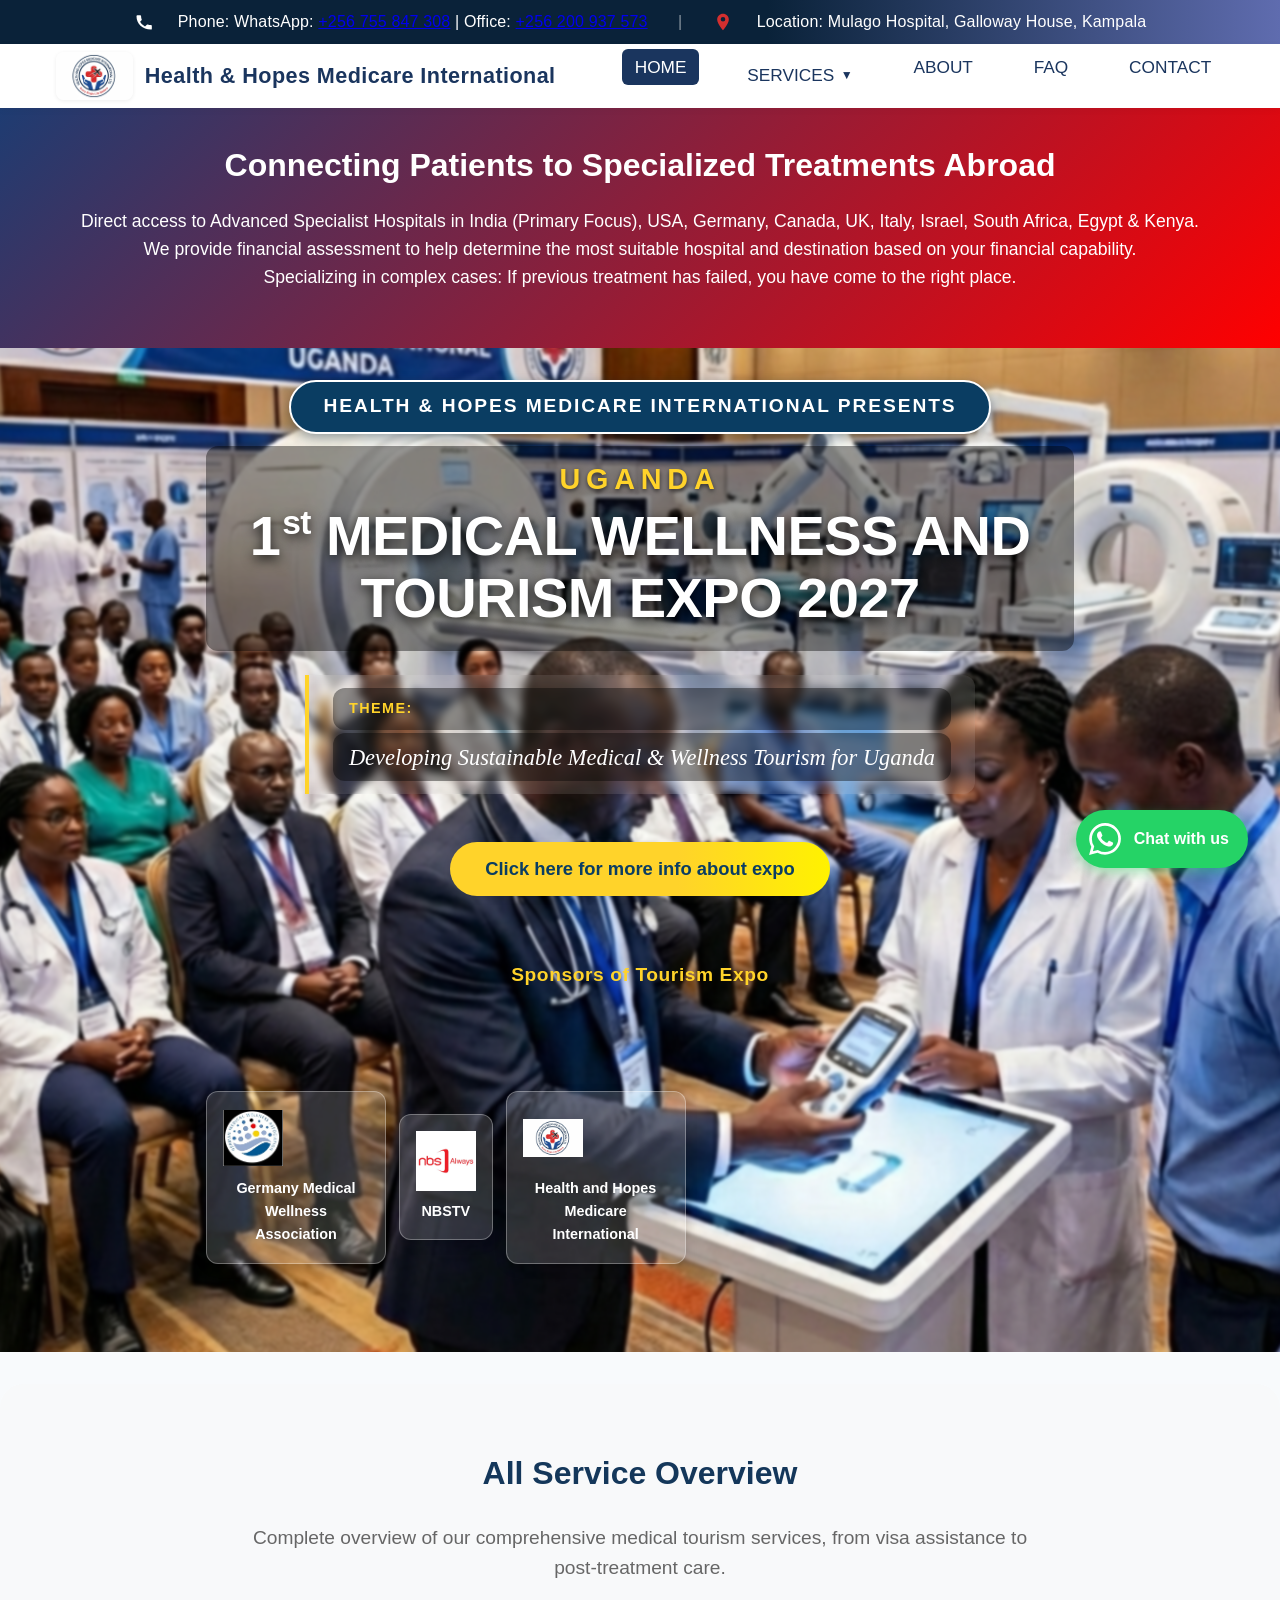
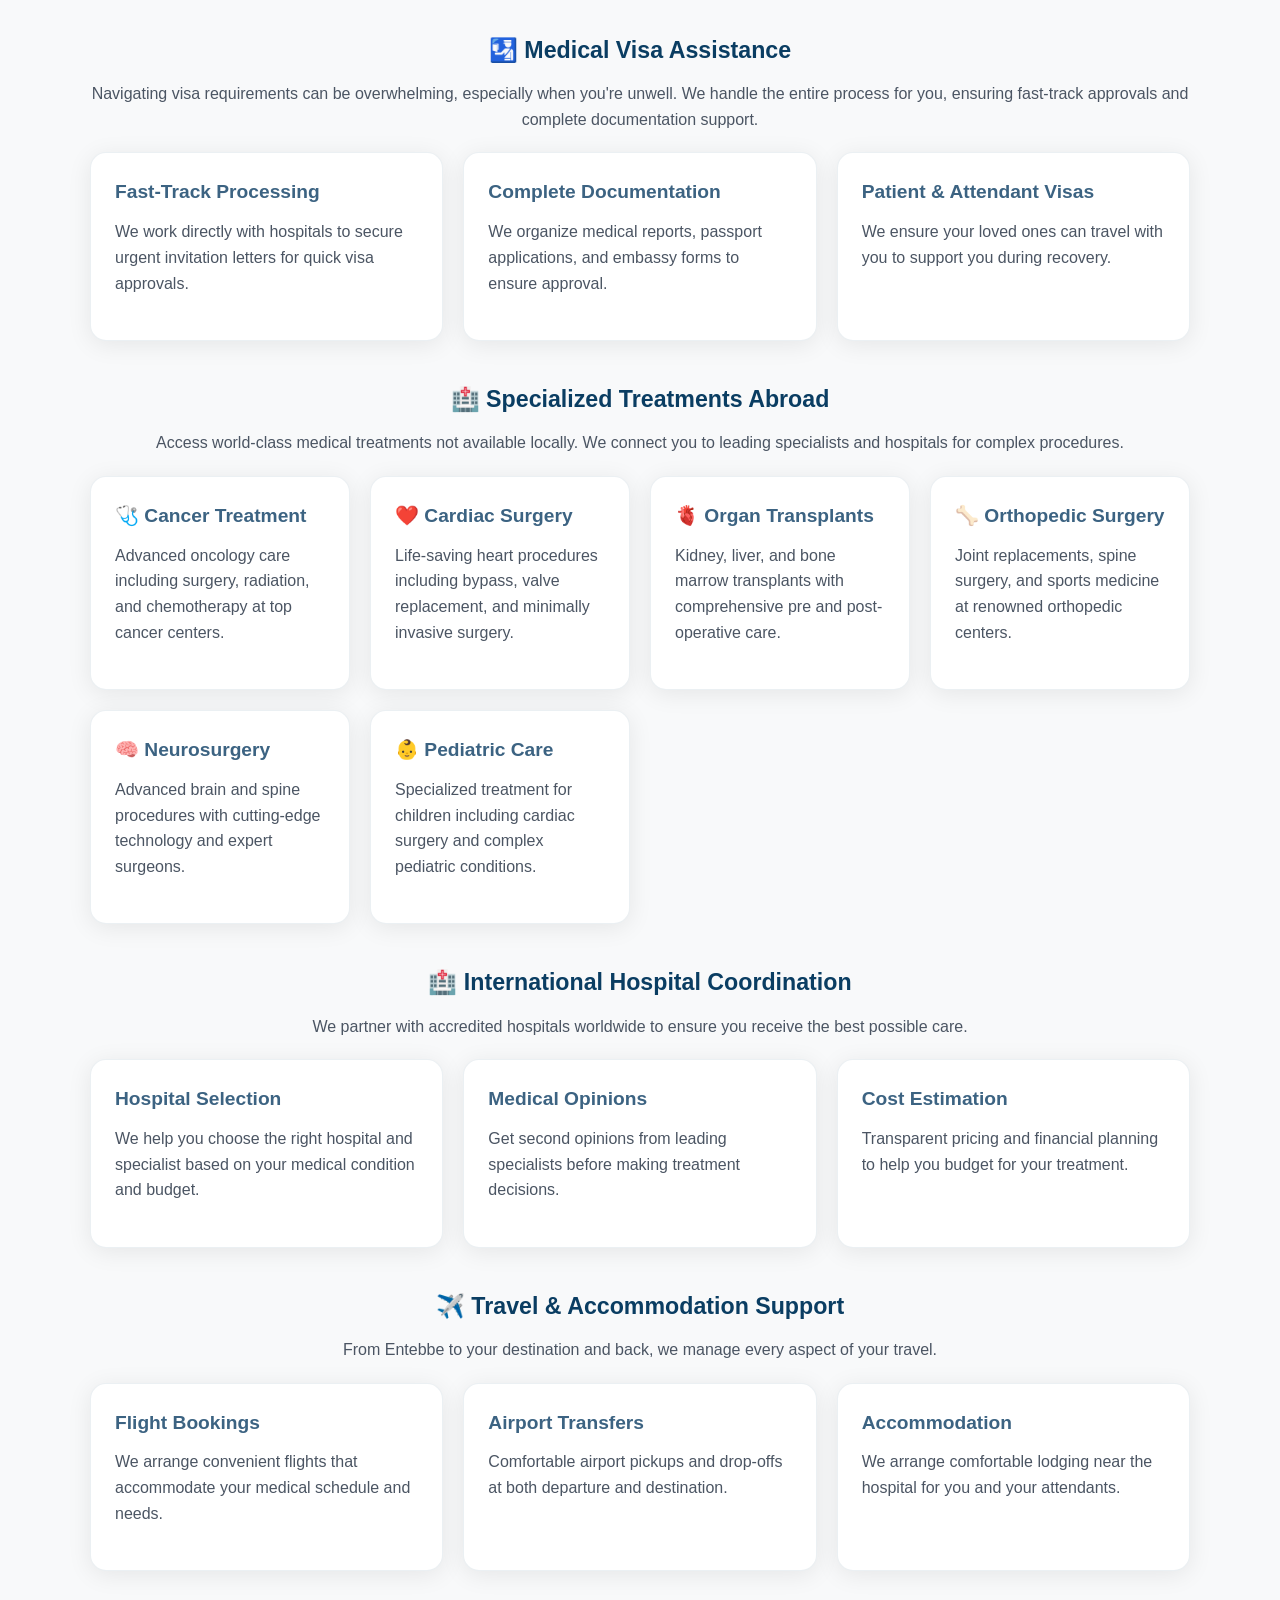
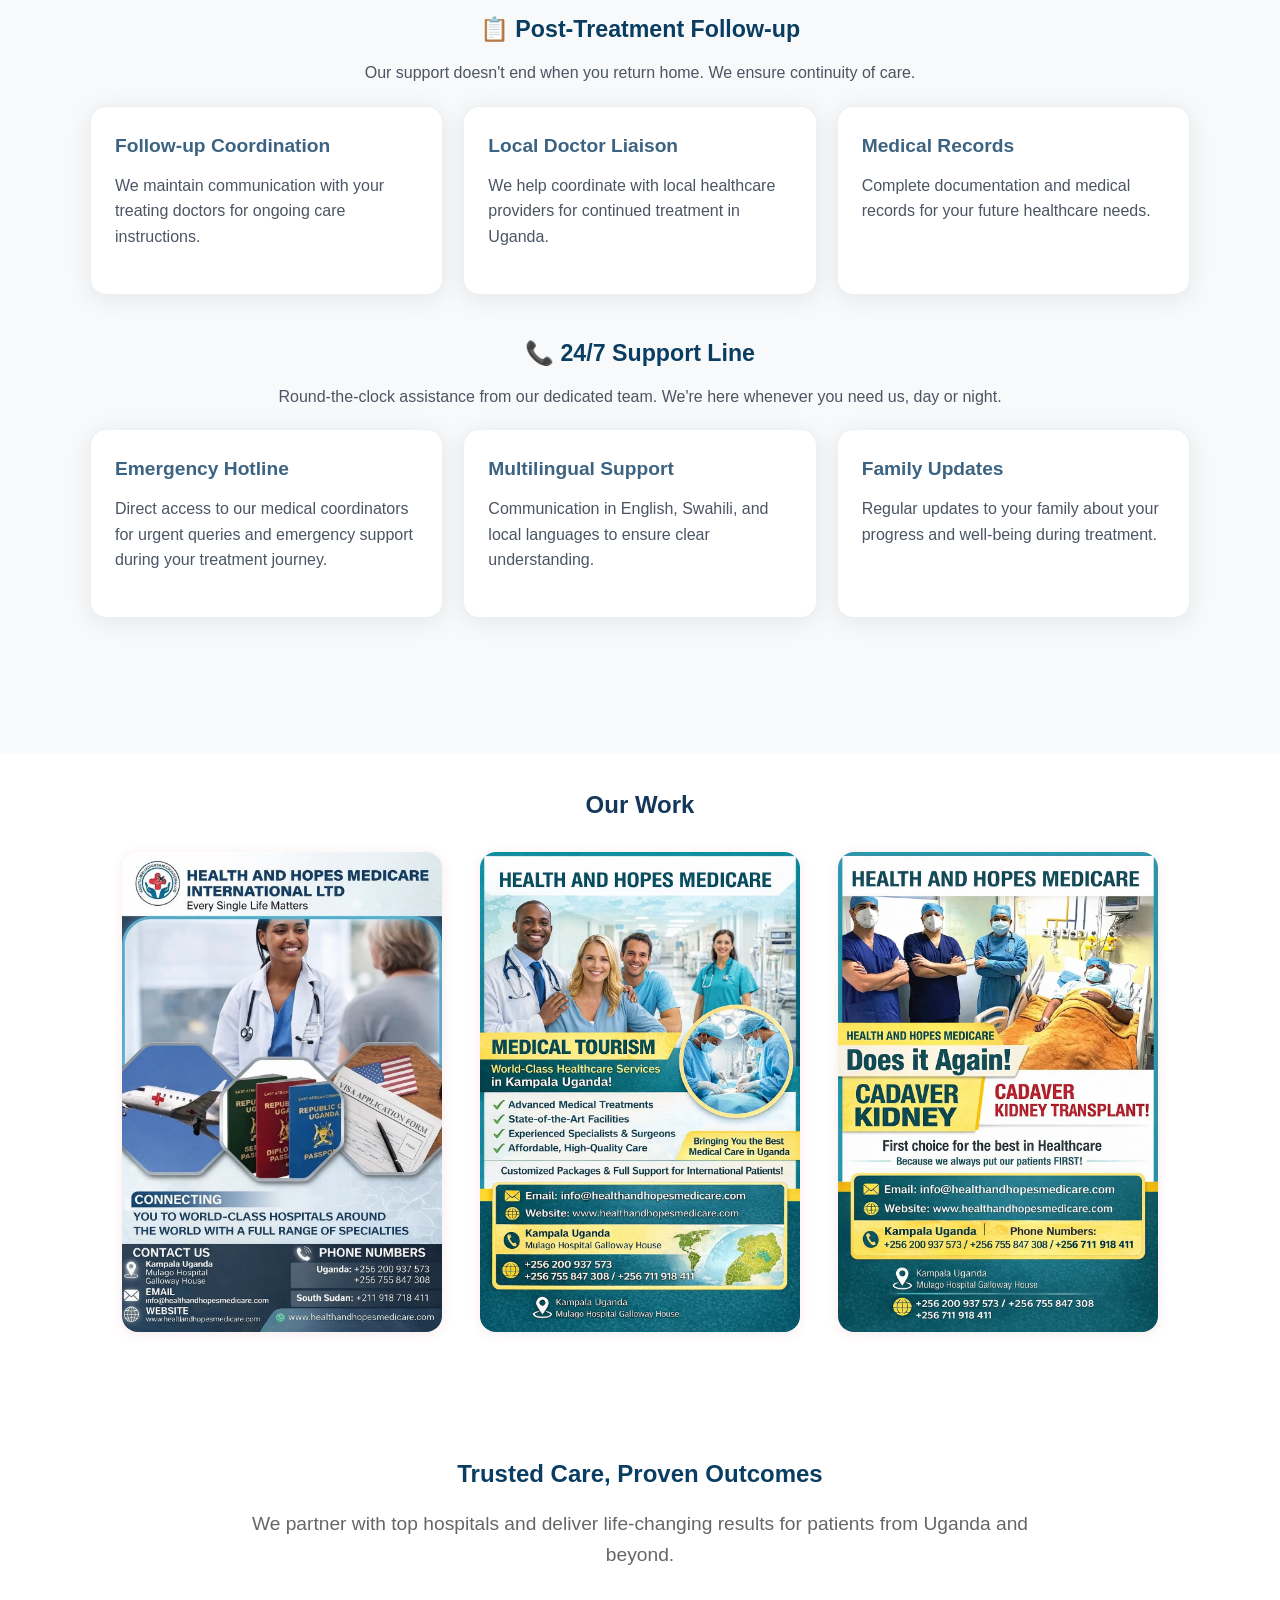
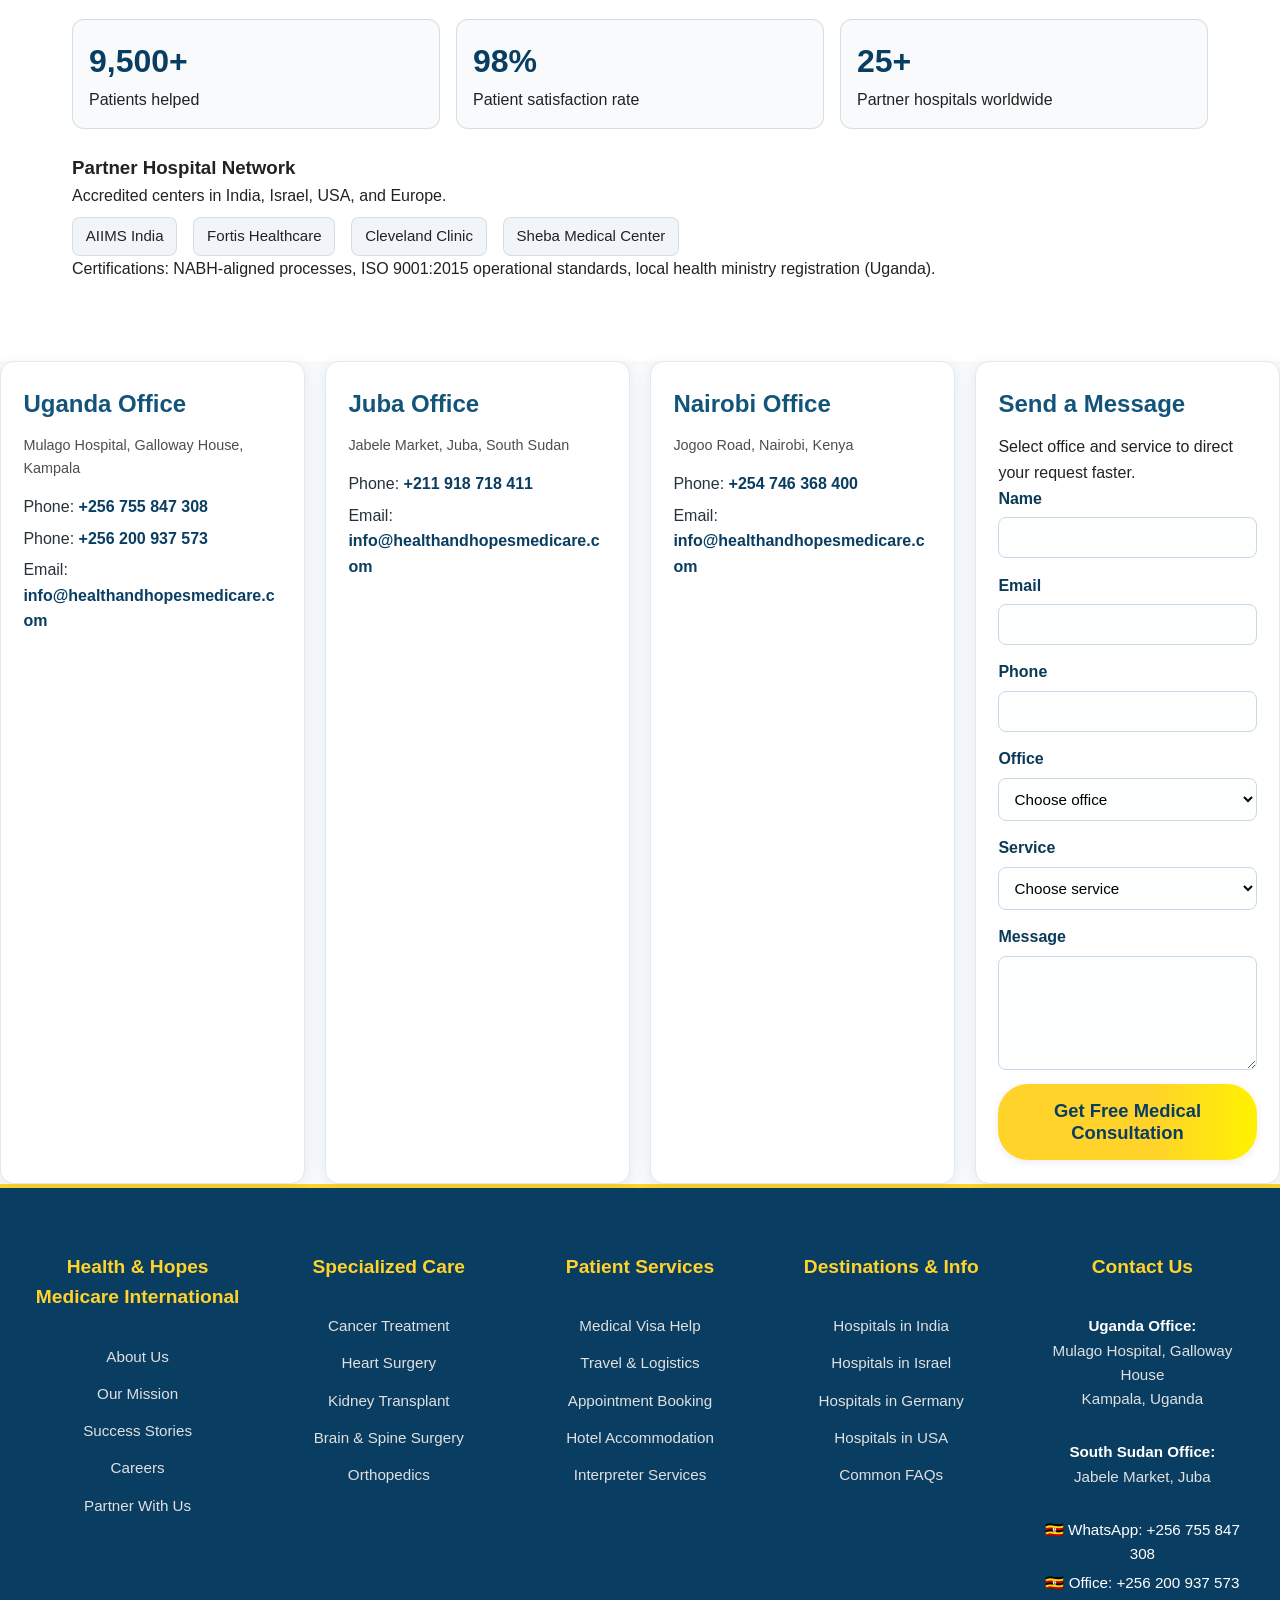
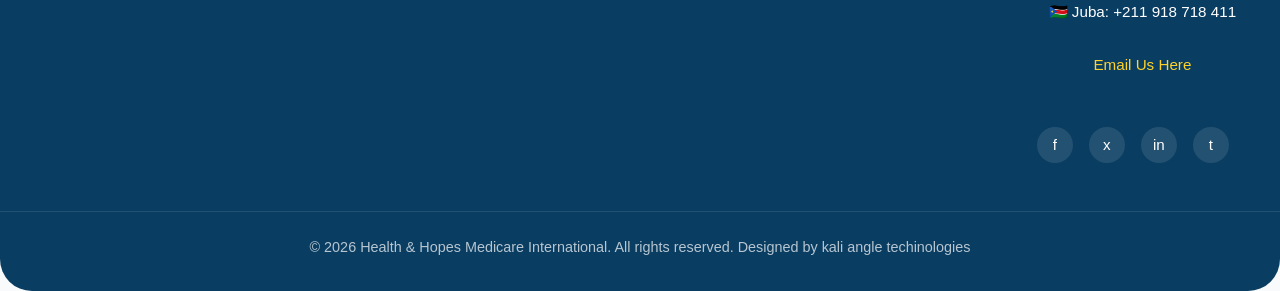
==== commit f428da44: "updated medical tourism" ====
--- a/index.html
+++ b/index.html
@@ -9,7 +9,7 @@
     </title>
     <meta
       name="description"
-      content="Health and Hopes helps Ugandan patients access world-class treatment abroad in India, Germany, Israel, and the USA with visa support and hospital coordination."
+      content="Uganda's Top medical tourism helping Ugandan patients access world-class treatment in India, Germany, Israel, and the USA with visa support and hospital coordination."
     />
     <link rel="canonical" href="https://healthandhopesmedicare.com/" />
     <meta name="robots" content="index, follow" />
@@ -34,6 +34,22 @@
     <link rel="stylesheet" href="styles.css" />
     <link rel="icon" href="favicon.webp" />
     <!-- Expo Modal Styles moved to styles.css -->
+    <meta
+      name="google-site-verification"
+      content="_CLi7Nj1ITmsLJ8mv-4PWtHugwLQSy9jjOEyngvJjVc"
+    />
+    <script
+      async
+      src="https://www.googletagmanager.com/gtag/js?id=G-XXXXXXXXXX"
+    ></script>
+    <script>
+      window.dataLayer = window.dataLayer || [];
+      function gtag() {
+        dataLayer.push(arguments);
+      }
+      gtag('js', new Date());
+      gtag('config', 'G-XXXXXXXXXX', { anonymize_ip: true });
+    </script>
   </head>
   <body>
     <!-- Top Contact Header Bar -->
@@ -151,7 +167,7 @@
         </div>
       </section>
 
-      <!-- Hero Banner Section (EXPO 2026) -->
+      <!-- Hero Banner Section (EXPO 2027) -->
       <section class="hero-premium">
         <div class="hero-content-block">
           <p class="hero-organizer-text">
@@ -161,7 +177,7 @@
           <div class="expo-main-title">
             <span class="expo-country">UGANDA</span>
             <h2 class="hero-seo-headline">
-              1<sup>st</sup> MEDICAL WELLNESS AND TOURISM EXPO 2026
+              1<sup>st</sup> MEDICAL WELLNESS AND TOURISM EXPO 2027
             </h2>
           </div>
 
@@ -1260,9 +1276,9 @@
         >
           ×
         </button>
-        <h2 id="expo-modal-title">Medical Wellness & Tourism Expo 2026</h2>
+        <h2 id="expo-modal-title">Medical Wellness & Tourism Expo 2027</h2>
         <p id="expo-modal-desc">
-          Date: 20th – 22nd May, 2026<br />
+          Date: 20th – 22nd May, 2027<br />
           Venue: Mestil Hotel, Kampala, Uganda
         </p>
         <p>
@@ -1356,18 +1372,6 @@
 
     <script src="menu.js" defer></script>
     <script src="nav-component.js" defer></script>
-    <script
-      async
-      src="https://www.googletagmanager.com/gtag/js?id=G-XXXXXXXXXX"
-    ></script>
-    <script>
-      window.dataLayer = window.dataLayer || [];
-      function gtag() {
-        dataLayer.push(arguments);
-      }
-      gtag('js', new Date());
-      gtag('config', 'G-XXXXXXXXXX', { anonymize_ip: true });
-    </script>
     <script>
       // Script for Expo Modal and accessible behavior
       document.addEventListener('DOMContentLoaded', () => {
@@ -1527,7 +1531,7 @@
     </script>
 
     <script>
-      // AJAX Contact Form Submission
+      // AJAX Contact Form Submission using FormSubmit API
       document.addEventListener('DOMContentLoaded', function () {
         const contactForm = document.getElementById('contact-form');
         const successMessage = document.getElementById('form-success-message');
@@ -1538,44 +1542,79 @@
 
             // Get form data
             const formData = new FormData(contactForm);
-            const data = {};
-            formData.forEach((value, key) => {
-              data[key] = value;
-            });
-
-            // Add subject for email
-            data.subject = 'New message from Health and Hopes Medicare website';
+
+            // Add required hidden fields for FormSubmit
+            formData.append('_captcha', 'false');
+            formData.append('_template', 'table');
+            formData.append(
+              'subject',
+              'New message from Health and Hopes Medicare website'
+            );
 
             // Validate email format
+            const email = formData.get('email');
             const emailRegex = /^[^\s@]+@[^\s@]+\.[^\s@]+$/;
-            if (!emailRegex.test(data.email)) {
+            if (!emailRegex.test(email)) {
               alert('Please enter a valid email address');
               return;
             }
 
-            // Send email using EmailJS or similar service
-            // For now, we'll simulate successful submission
-            // In production, you would integrate with EmailJS, Formspree, or a backend service
-
-            // Simulate API call
-            setTimeout(function () {
-              // Show success message
-              successMessage.style.display = 'block';
-
-              // Clear form
-              contactForm.reset();
-
-              // Hide success message after 5 seconds
-              setTimeout(function () {
-                successMessage.style.display = 'none';
-              }, 5000);
-
-              // Log the form data (in production, this would be sent to your email service)
-              console.log('Form submitted with data:', data);
-
-              // Optional: Send to a real email service
-              // You can integrate with EmailJS, Formspree, or create a backend endpoint
-            }, 1000); // Simulate network delay
+            // Disable submit button to prevent double submission
+            const submitButton = contactForm.querySelector(
+              'button[type="submit"]'
+            );
+            const originalText = submitButton.textContent;
+            submitButton.disabled = true;
+            submitButton.textContent = 'Sending...';
+
+            // Send form data to FormSubmit using Fetch API
+            fetch(
+              'https://formsubmit.co/healthandhopesmedicareinternet@gmail.com',
+              {
+                method: 'POST',
+                body: formData,
+                headers: {
+                  Accept: 'application/json'
+                }
+              }
+            )
+              .then((response) => response.json())
+              .then((data) => {
+                // Show success message
+                successMessage.textContent =
+                  "Message sent successfully! We'll get back to you soon.";
+                successMessage.style.display = 'block';
+                successMessage.style.background = '#4caf50';
+                successMessage.style.color = 'white';
+
+                // Clear form
+                contactForm.reset();
+
+                // Hide success message after 5 seconds
+                setTimeout(function () {
+                  successMessage.style.display = 'none';
+                }, 5000);
+              })
+              .catch((error) => {
+                console.error('Form submission error:', error);
+
+                // Show error message
+                successMessage.textContent =
+                  'Failed to send message. Please try again.';
+                successMessage.style.display = 'block';
+                successMessage.style.background = '#f44336';
+                successMessage.style.color = 'white';
+
+                // Hide error message after 5 seconds
+                setTimeout(function () {
+                  successMessage.style.display = 'none';
+                }, 5000);
+              })
+              .finally(() => {
+                // Re-enable submit button
+                submitButton.disabled = false;
+                submitButton.textContent = originalText;
+              });
           });
         }
       });
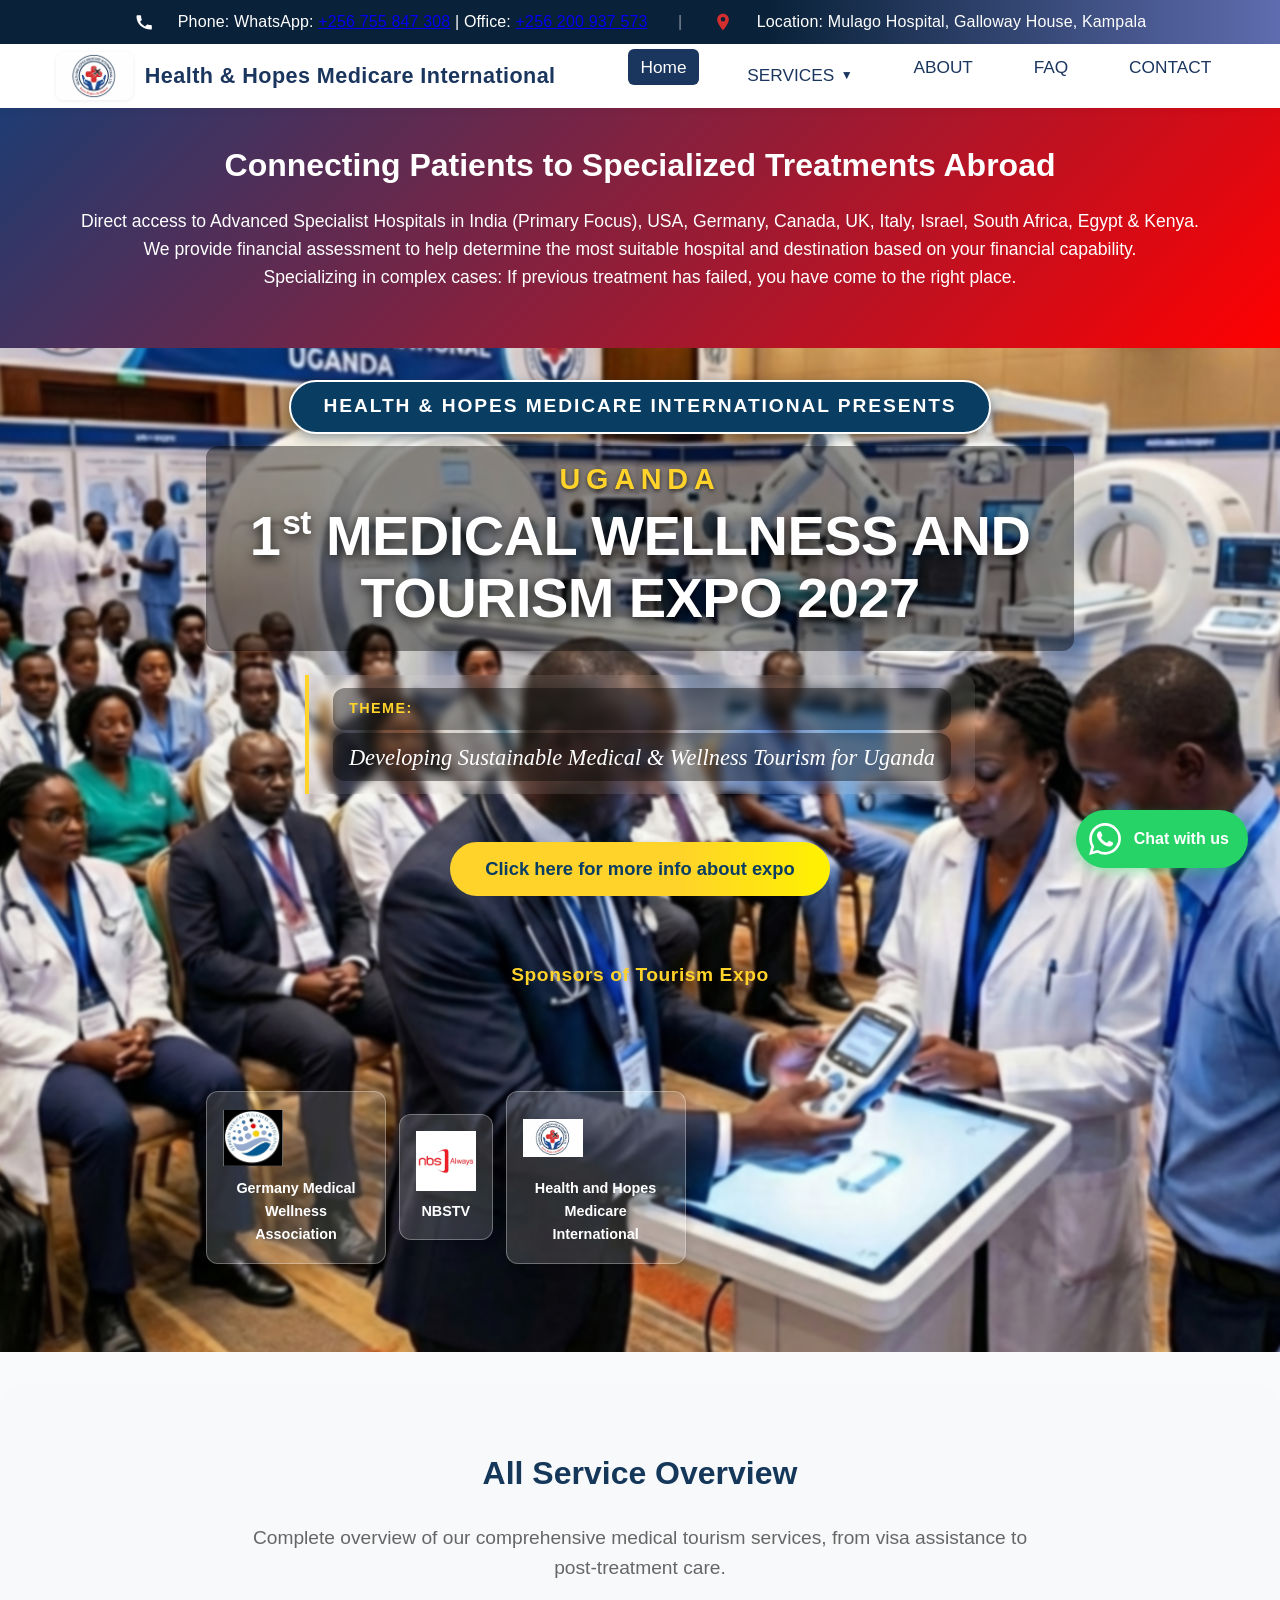
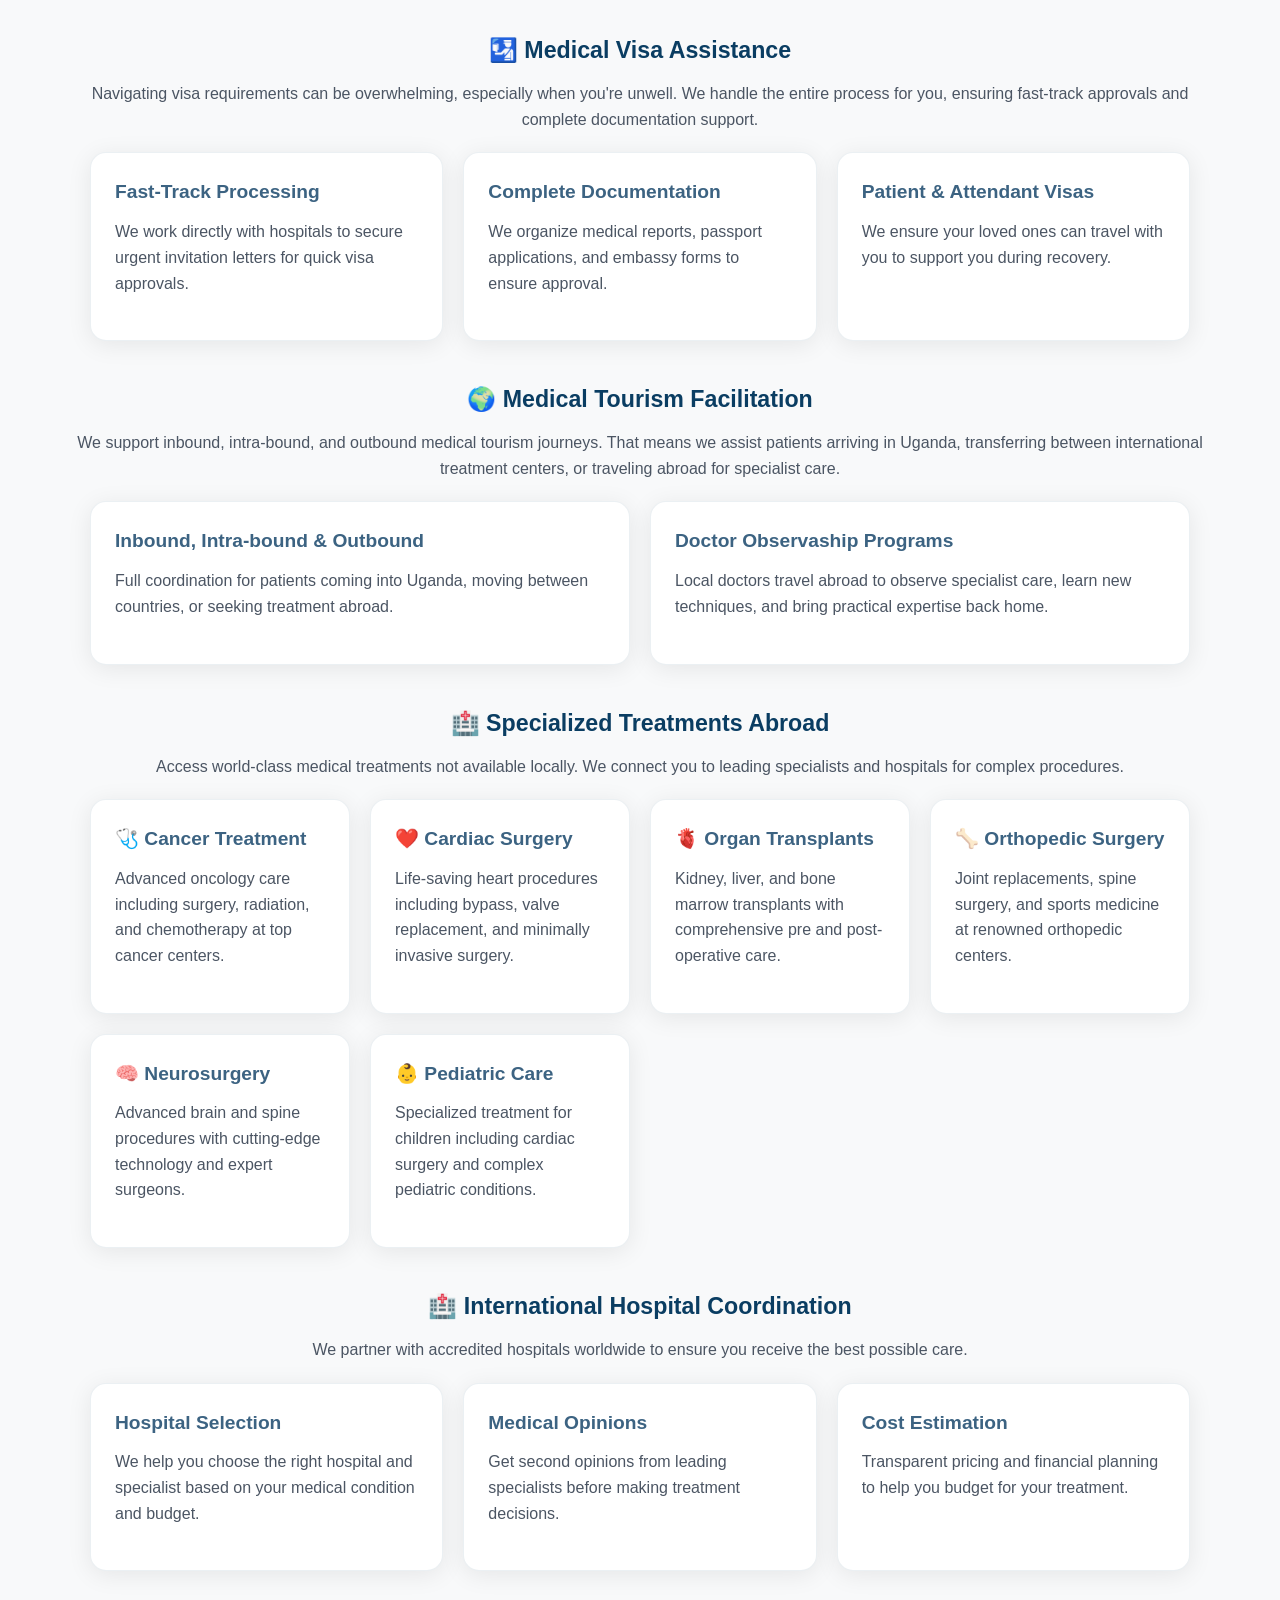
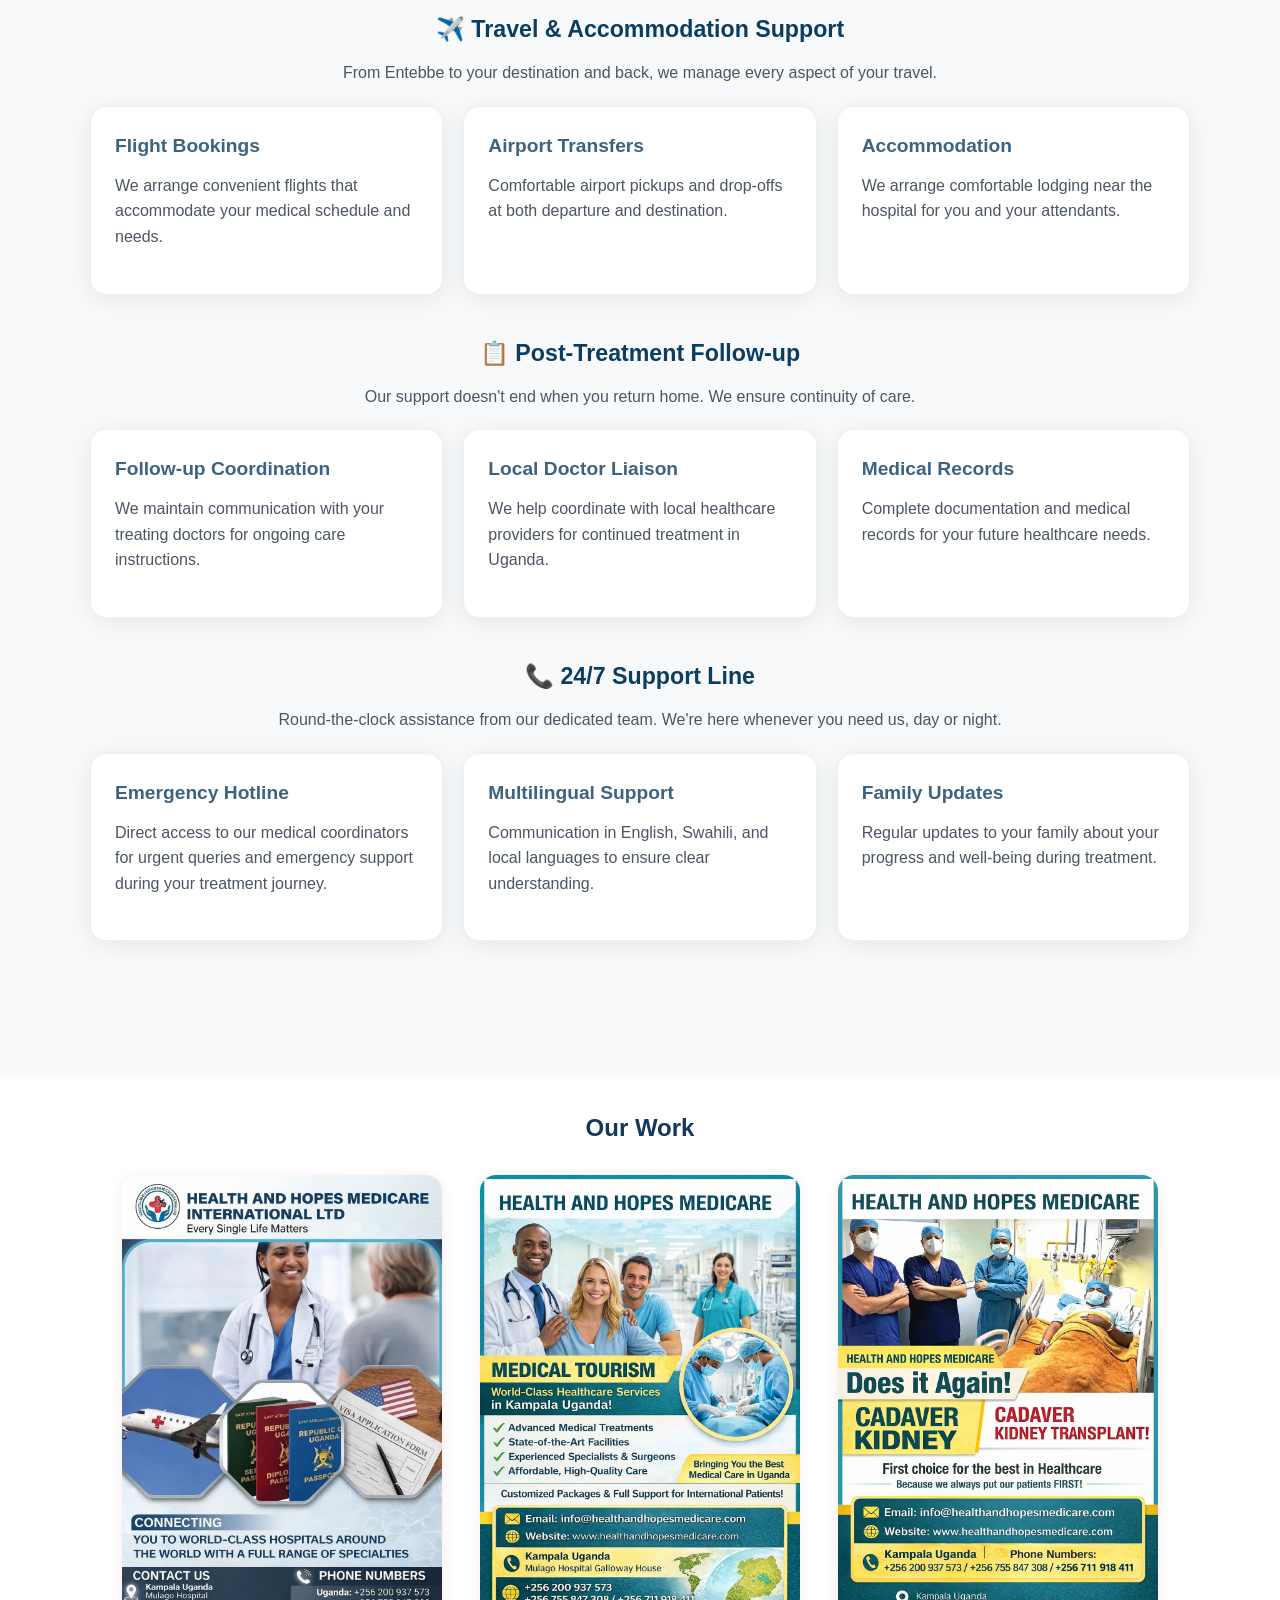
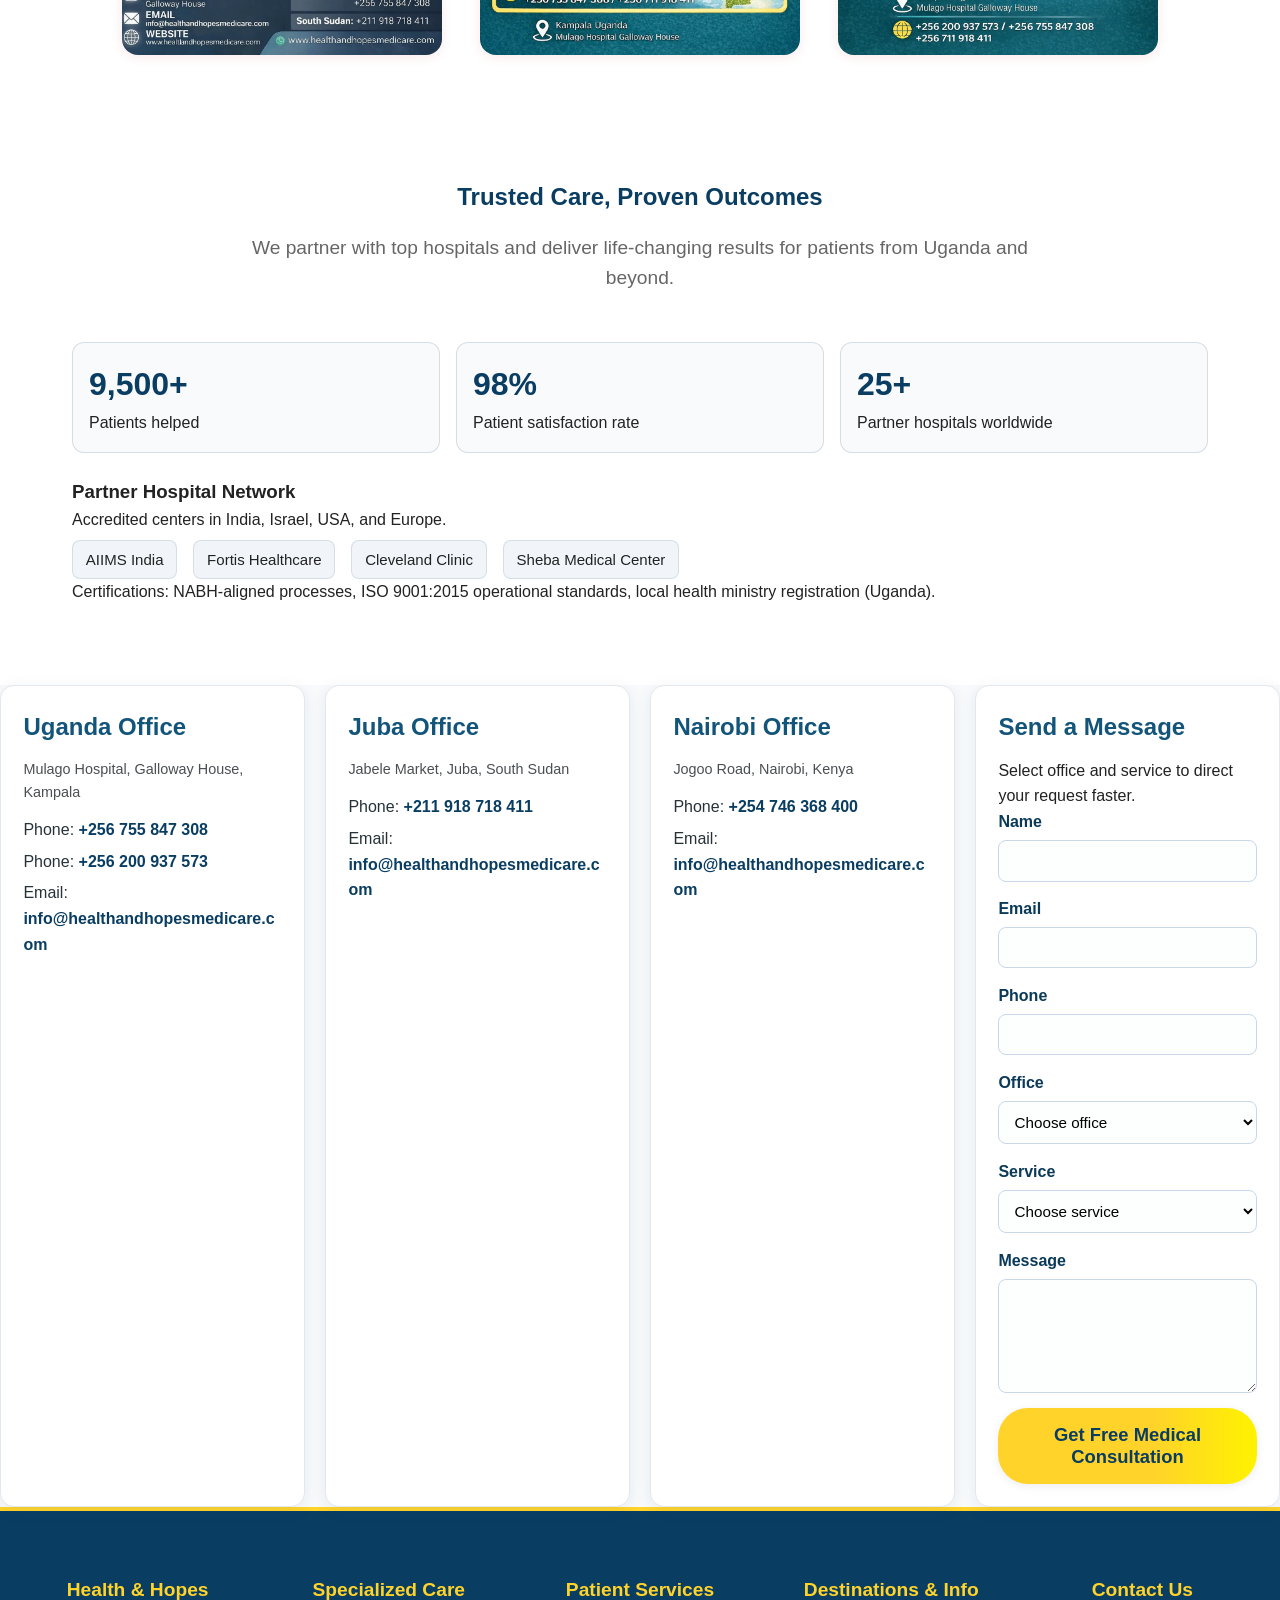
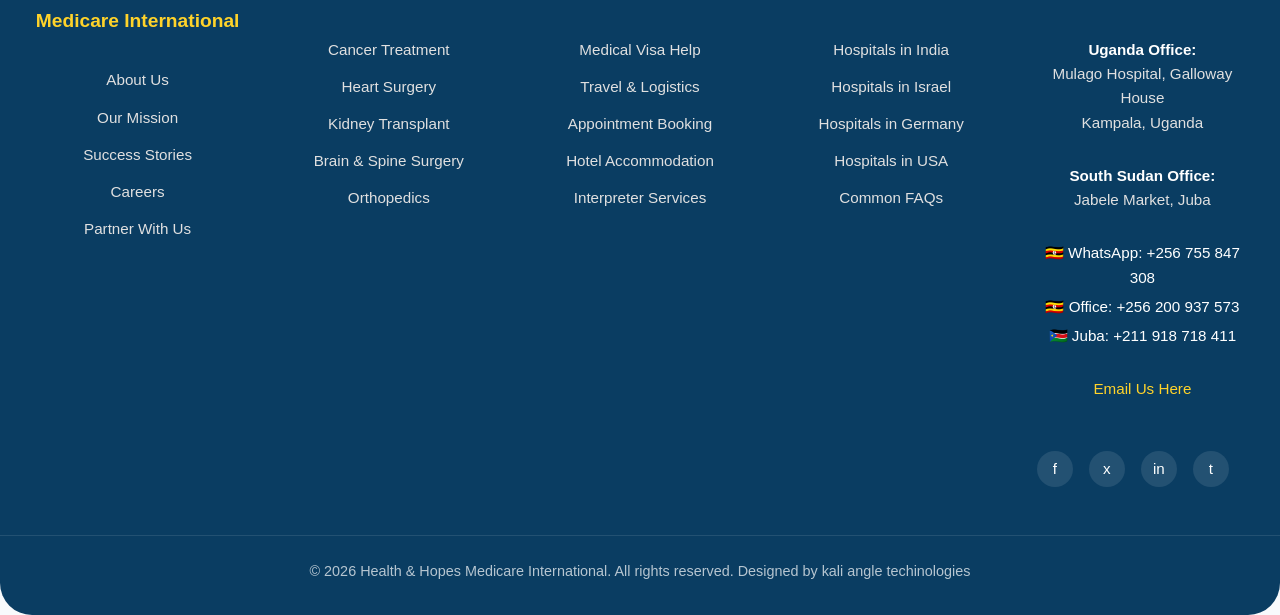
==== commit 82ce0093: "update clear" ====
--- a/index.html
+++ b/index.html
@@ -102,7 +102,7 @@
         <nav class="hhmi-nav" id="hhmi-nav-panel" aria-label="Main navigation">
           <ul class="hhmi-nav__list">
             <li class="hhmi-nav__item">
-              <a href="/" class="hhmi-nav__link hhmi-nav__link--active">HOME</a>
+              <a href="/" class="hhmi-nav__link hhmi-nav__link--active">Home</a>
             </li>
 
             <!-- Services Dropdown -->
@@ -112,19 +112,19 @@
               </a>
               <ul class="hhmi-nav__dropdown">
                 <li>
-                  <a href="medical-visa.html" class="hhmi-nav__dropdown-link"
+                  <a href="/medical-visa.html" class="hhmi-nav__dropdown-link"
                     >Medical Visa Assistance</a
                   >
                 </li>
                 <li>
                   <a
-                    href="specialized-treatments.html"
+                    href="/specialized-treatments.html"
                     class="hhmi-nav__dropdown-link"
                     >Specialized Treatments</a
                   >
                 </li>
                 <li>
-                  <a href="services.html" class="hhmi-nav__dropdown-link"
+                  <a href="/services.html" class="hhmi-nav__dropdown-link"
                     >All Services Overview</a
                   >
                 </li>
@@ -133,15 +133,15 @@
 
             <!-- About Link -->
             <li class="hhmi-nav__item">
-              <a href="story.html" class="hhmi-nav__link">ABOUT</a>
+              <a href="/story.html" class="hhmi-nav__link">ABOUT</a>
             </li>
 
             <li class="hhmi-nav__item">
-              <a href="faq.html" class="hhmi-nav__link">FAQ</a>
+              <a href="/faq.html" class="hhmi-nav__link">FAQ</a>
             </li>
 
             <li class="hhmi-nav__item">
-              <a href="contact.html" class="hhmi-nav__link">CONTACT</a>
+              <a href="/contact.html" class="hhmi-nav__link">CONTACT</a>
             </li>
           </ul>
         </nav>
@@ -283,6 +283,33 @@
                 <p>
                   We ensure your loved ones can travel with you to support you
                   during recovery.
+                </p>
+              </div>
+            </div>
+          </div>
+
+          <!-- Medical Tourism Facilitation -->
+          <div class="service-category">
+            <h3>🌍 Medical Tourism Facilitation</h3>
+            <p>
+              We support inbound, intra-bound, and outbound medical tourism
+              journeys. That means we assist patients arriving in Uganda,
+              transferring between international treatment centers, or traveling
+              abroad for specialist care.
+            </p>
+            <div class="services-grid services-grid--compact">
+              <div class="service-card">
+                <h4>Inbound, Intra-bound & Outbound</h4>
+                <p>
+                  Full coordination for patients coming into Uganda, moving
+                  between countries, or seeking treatment abroad.
+                </p>
+              </div>
+              <div class="service-card">
+                <h4>Doctor Observaship Programs</h4>
+                <p>
+                  Local doctors travel abroad to observe specialist care, learn
+                  new techniques, and bring practical expertise back home.
                 </p>
               </div>
             </div>
@@ -708,7 +735,7 @@
           <ul style="list-style: none; padding: 0; margin: 0">
             <li style="margin-bottom: 0.8rem">
               <a
-                href="story.html"
+                href="/story.html"
                 style="
                   color: #e0e0e0;
                   text-decoration: none;
@@ -721,7 +748,7 @@
             </li>
             <li style="margin-bottom: 0.8rem">
               <a
-                href="story.html"
+                href="/story.html"
                 style="
                   color: #e0e0e0;
                   text-decoration: none;
@@ -747,7 +774,7 @@
             </li>
             <li style="margin-bottom: 0.8rem">
               <a
-                href="contact.html"
+                href="/contact.html"
                 style="
                   color: #e0e0e0;
                   text-decoration: none;
@@ -870,7 +897,7 @@
           <ul style="list-style: none; padding: 0; margin: 0">
             <li style="margin-bottom: 0.8rem">
               <a
-                href="medical-visa.html"
+                href="/medical-visa.html"
                 style="
                   color: #e0e0e0;
                   text-decoration: none;
@@ -883,7 +910,7 @@
             </li>
             <li style="margin-bottom: 0.8rem">
               <a
-                href="services.html"
+                href="/services.html"
                 style="
                   color: #e0e0e0;
                   text-decoration: none;
@@ -896,7 +923,7 @@
             </li>
             <li style="margin-bottom: 0.8rem">
               <a
-                href="services.html"
+                href="/services.html"
                 style="
                   color: #e0e0e0;
                   text-decoration: none;
@@ -909,7 +936,7 @@
             </li>
             <li style="margin-bottom: 0.8rem">
               <a
-                href="services.html"
+                href="/services.html"
                 style="
                   color: #e0e0e0;
                   text-decoration: none;
@@ -922,7 +949,7 @@
             </li>
             <li style="margin-bottom: 0.8rem">
               <a
-                href="services.html"
+                href="/services.html"
                 style="
                   color: #e0e0e0;
                   text-decoration: none;
@@ -951,7 +978,7 @@
           <ul style="list-style: none; padding: 0; margin: 0">
             <li style="margin-bottom: 0.8rem">
               <a
-                href="services.html"
+                href="/services.html"
                 style="
                   color: #e0e0e0;
                   text-decoration: none;
@@ -964,7 +991,7 @@
             </li>
             <li style="margin-bottom: 0.8rem">
               <a
-                href="services.html"
+                href="/services.html"
                 style="
                   color: #e0e0e0;
                   text-decoration: none;
@@ -977,7 +1004,7 @@
             </li>
             <li style="margin-bottom: 0.8rem">
               <a
-                href="services.html"
+                href="/services.html"
                 style="
                   color: #e0e0e0;
                   text-decoration: none;
@@ -990,7 +1017,7 @@
             </li>
             <li style="margin-bottom: 0.8rem">
               <a
-                href="services.html"
+                href="/services.html"
                 style="
                   color: #e0e0e0;
                   text-decoration: none;
@@ -1003,7 +1030,7 @@
             </li>
             <li style="margin-bottom: 0.8rem">
               <a
-                href="faq.html"
+                href="/faq.html"
                 style="
                   color: #e0e0e0;
                   text-decoration: none;
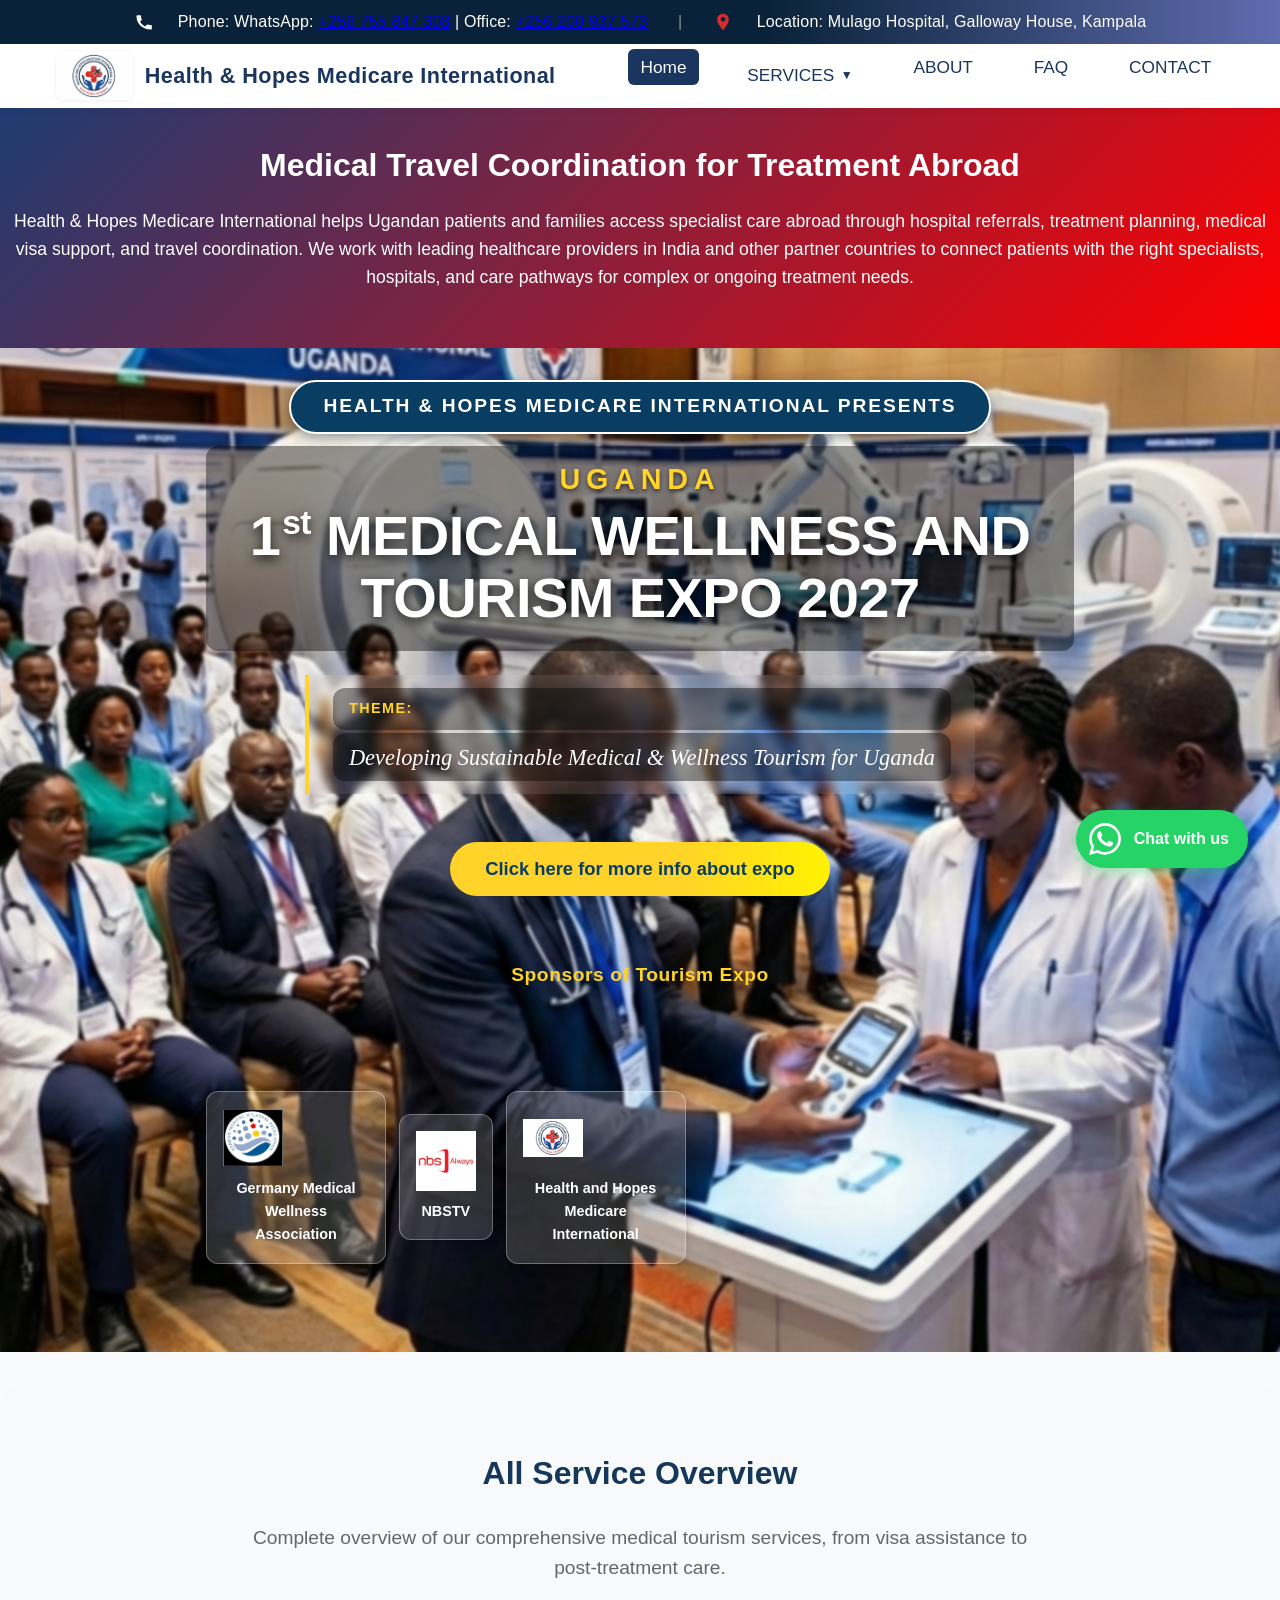
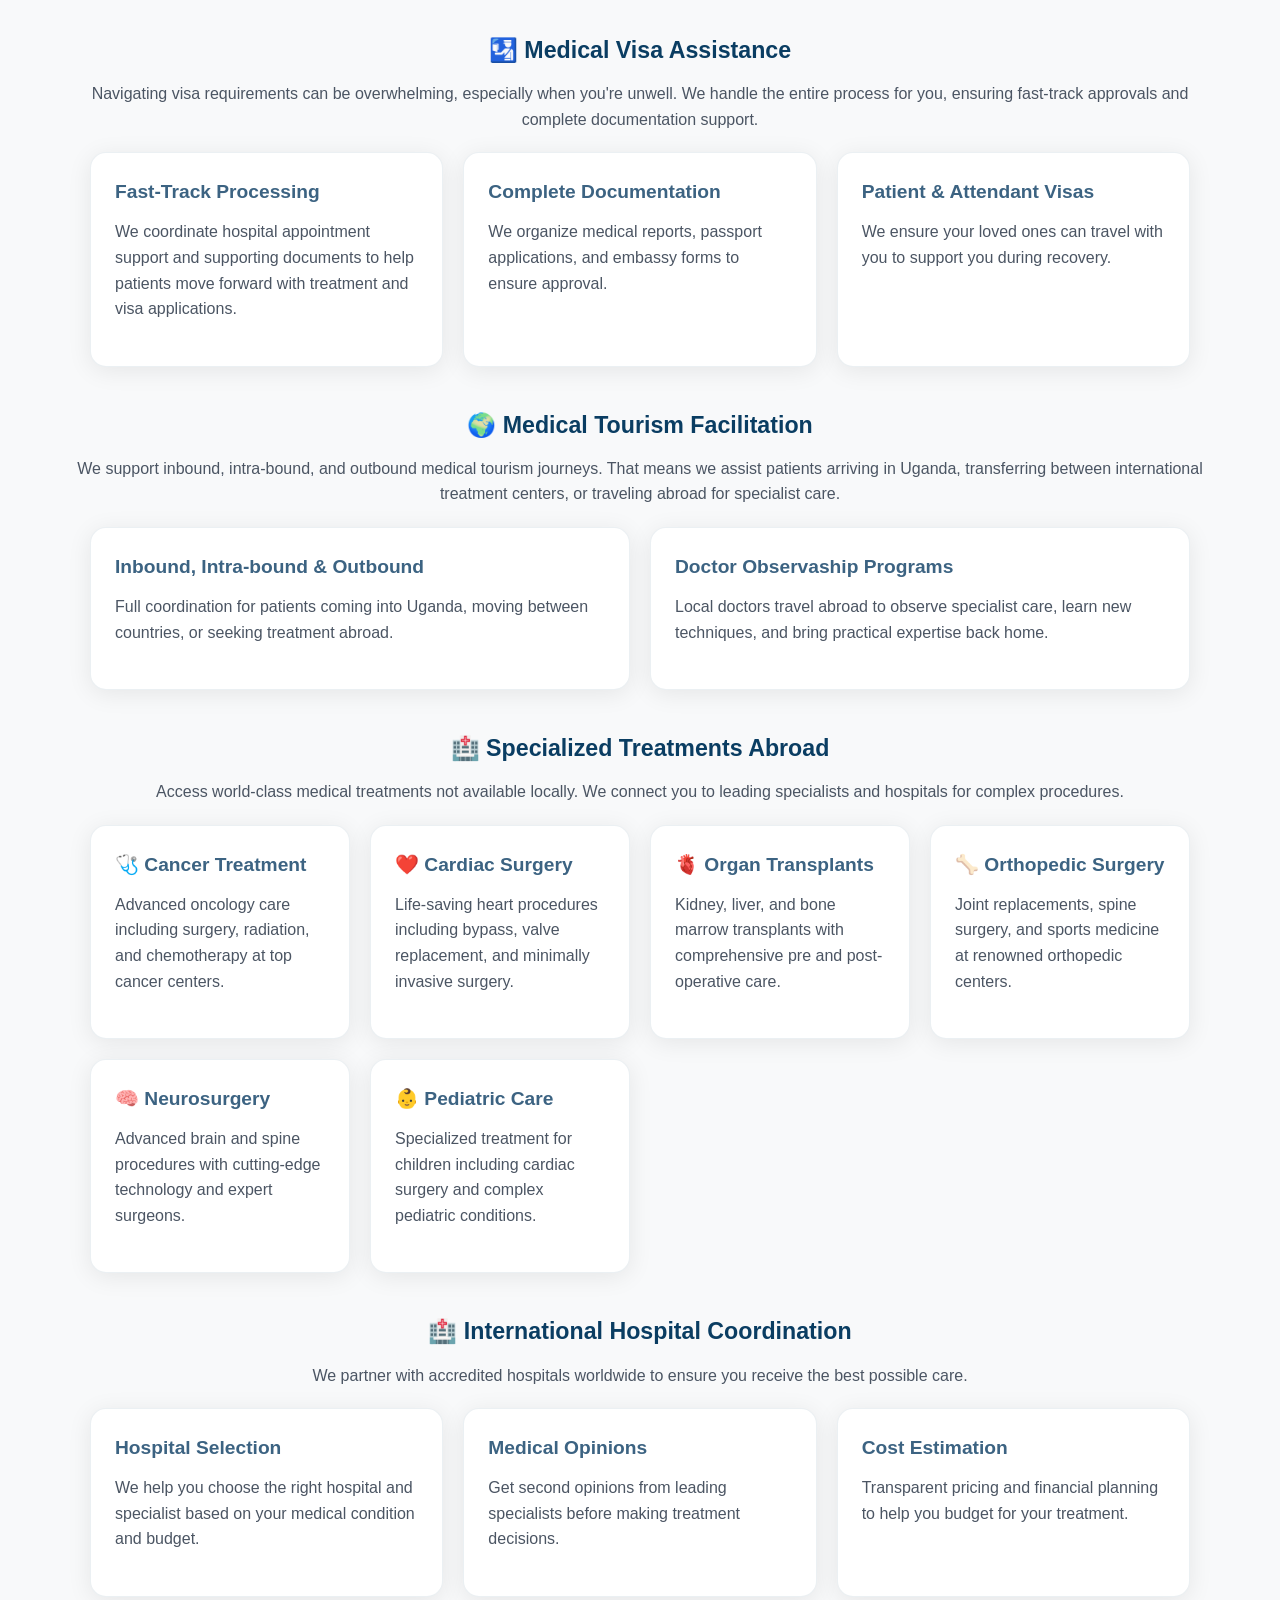
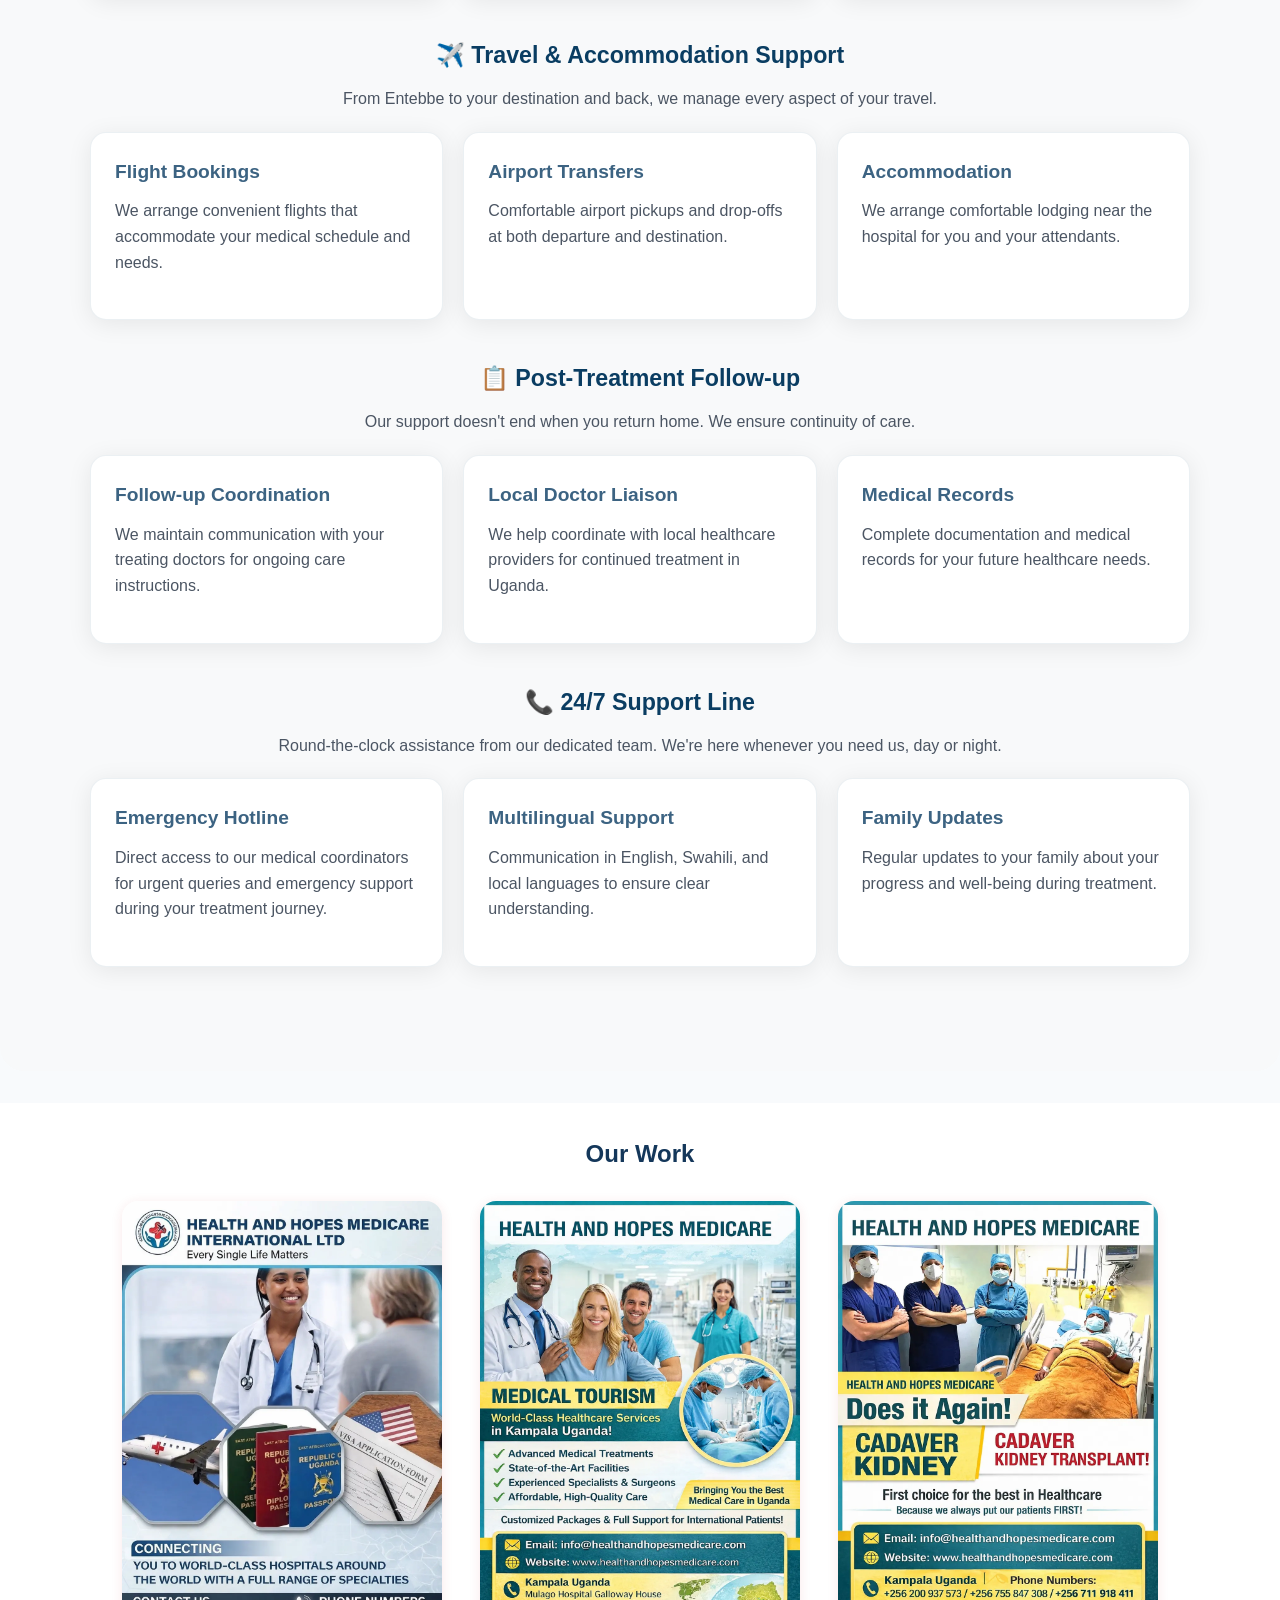
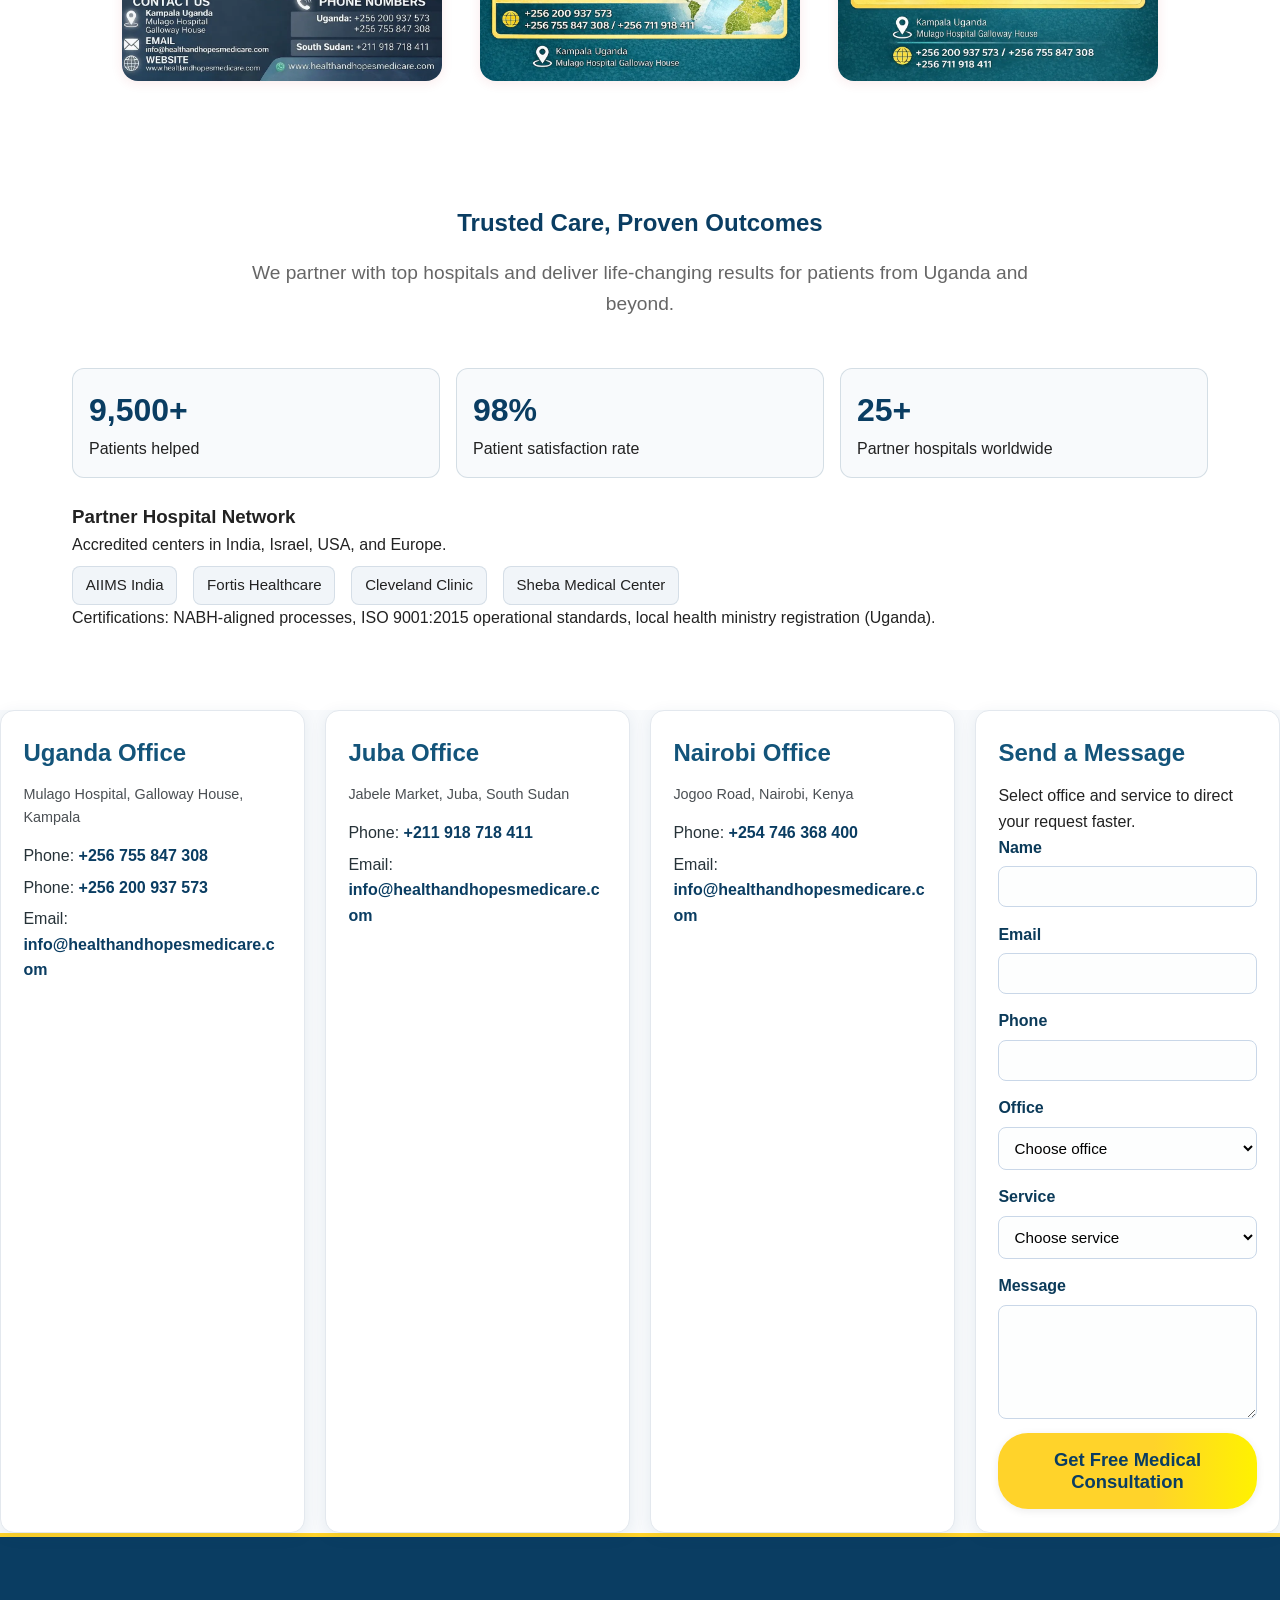
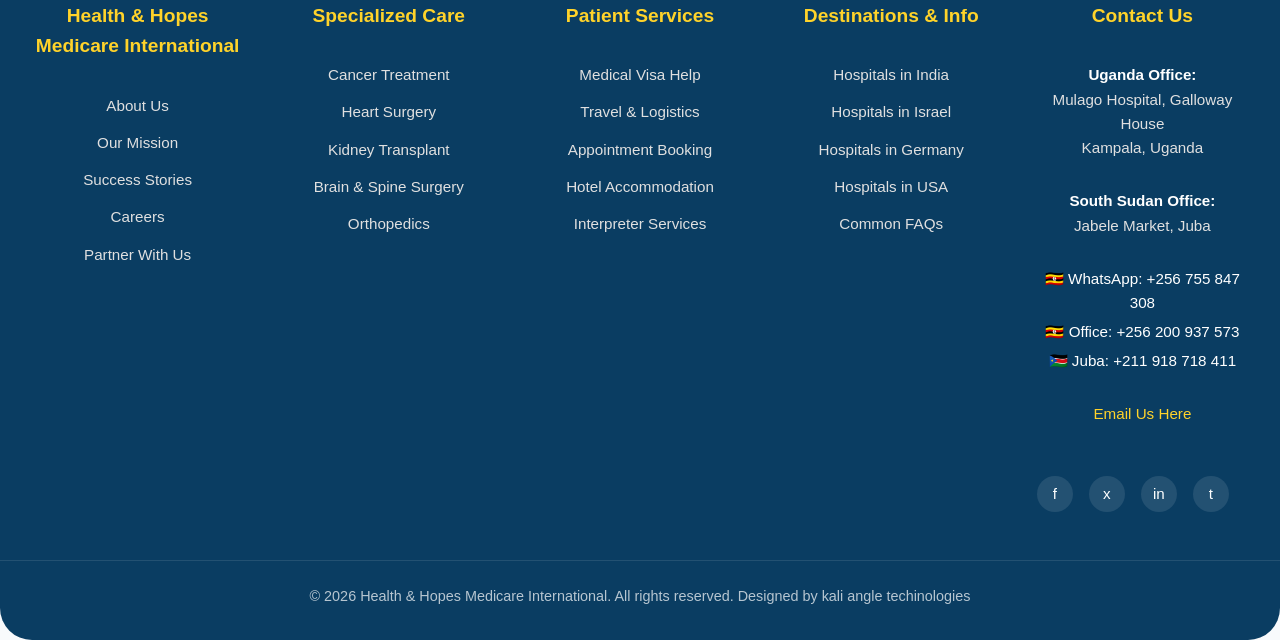
==== commit 48d926ed: "updatd" ====
--- a/index.html
+++ b/index.html
@@ -4,14 +4,14 @@
     <meta charset="UTF-8" />
     <meta name="viewport" content="width=device-width, initial-scale=1.0" />
     <title>
-      Medical Tourism Uganda | Treatment Abroad in India, Germany, and the USA |
-      Health & Hopes Medicare International
+      Medical Travel & Treatment Abroad in Uganda | Health & Hopes Medicare
+      International
     </title>
     <meta
       name="description"
-      content="Uganda's Top medical tourism helping Ugandan patients access world-class treatment in India, Germany, Israel, and the USA with visa support and hospital coordination."
+      content="Health & Hopes Medicare International helps Ugandan patients access specialist treatment abroad through medical travel coordination, hospital referrals, visa support, and patient care planning."
     />
-    <link rel="canonical" href="https://healthandhopesmedicare.com/" />
+    <link rel="canonical" href="https://www.healthandhopesmedicare.com/" />
     <meta name="robots" content="index, follow" />
     <meta
       property="og:site_name"
@@ -19,17 +19,17 @@
     />
     <meta
       property="og:title"
-      content="Medical Tourism Uganda | Treatment Abroad in India, Germany, and the USA"
+      content="Medical Travel & Treatment Abroad in Uganda | Health & Hopes Medicare International"
     />
     <meta
       property="og:description"
-      content="Uganda-based medical tourism agency connecting patients to top hospitals in India, Israel, USA, and beyond for specialized care."
+      content="Ugandan medical travel coordination for treatment in India, Germany, the UK, and other partner countries with hospital referrals, visa support, and patient guidance."
     />
     <meta
       property="og:image"
-      content="https://healthandhopesmedicare.com/logo1.webp"
+      content="https://www.healthandhopesmedicare.com/logo1.webp"
     />
-    <meta property="og:url" content="https://healthandhopesmedicare.com/" />
+    <meta property="og:url" content="https://www.healthandhopesmedicare.com/" />
     <meta property="og:type" content="website" />
     <link rel="stylesheet" href="styles.css" />
     <link rel="icon" href="favicon.webp" />
@@ -152,17 +152,14 @@
       <!-- Value Proposition Section -->
       <section class="hero hero-landing">
         <div class="hero-content">
-          <h1>Connecting Patients to Specialized Treatments Abroad</h1>
+          <h1>Medical Travel Coordination for Treatment Abroad</h1>
           <p>
-            Direct access to Advanced Specialist Hospitals in India (Primary
-            Focus), USA, Germany, Canada, UK, Italy, Israel, South Africa, Egypt
-            & Kenya.
-            <br />
-            We provide financial assessment to help determine the most suitable
-            hospital and destination based on your financial capability.
-            <br />
-            Specializing in complex cases: If previous treatment has failed, you
-            have come to the right place.
+            Health & Hopes Medicare International helps Ugandan patients and
+            families access specialist care abroad through hospital referrals,
+            treatment planning, medical visa support, and travel coordination.
+            We work with leading healthcare providers in India and other partner
+            countries to connect patients with the right specialists, hospitals,
+            and care pathways for complex or ongoing treatment needs.
           </p>
         </div>
       </section>
@@ -267,8 +264,9 @@
               <div class="service-card">
                 <h4>Fast-Track Processing</h4>
                 <p>
-                  We work directly with hospitals to secure urgent invitation
-                  letters for quick visa approvals.
+                  We coordinate hospital appointment support and supporting
+                  documents to help patients move forward with treatment and
+                  visa applications.
                 </p>
               </div>
               <div class="service-card">
@@ -1201,8 +1199,8 @@
           {
             "@type": "Organization",
             "name": "Health & Hopes Medicare International",
-            "url": "https://healthandhopesmedicare.com/",
-            "logo": "https://healthandhopesmedicare.com/logo.webp",
+            "url": "https://www.healthandhopesmedicare.com/",
+            "logo": "https://www.healthandhopesmedicare.com/logo.webp",
             "contactPoint": [
               {
                 "@type": "ContactPoint",
@@ -1220,7 +1218,7 @@
           {
             "@type": "MedicalBusiness",
             "name": "Health & Hopes Medicare International",
-            "url": "https://healthandhopesmedicare.com/",
+            "url": "https://www.healthandhopesmedicare.com/",
             "address": {
               "@type": "PostalAddress",
               "streetAddress": "Mulago Hospital, Galloway House",
@@ -1252,7 +1250,7 @@
             "areaServed": "UG",
             "availableChannel": {
               "@type": "ServiceChannel",
-              "serviceUrl": "https://healthandhopesmedicare.com/contact.html"
+              "serviceUrl": "https://www.healthandhopesmedicare.com/contact.html"
             },
             "serviceType": [
               "Cancer Treatment",
